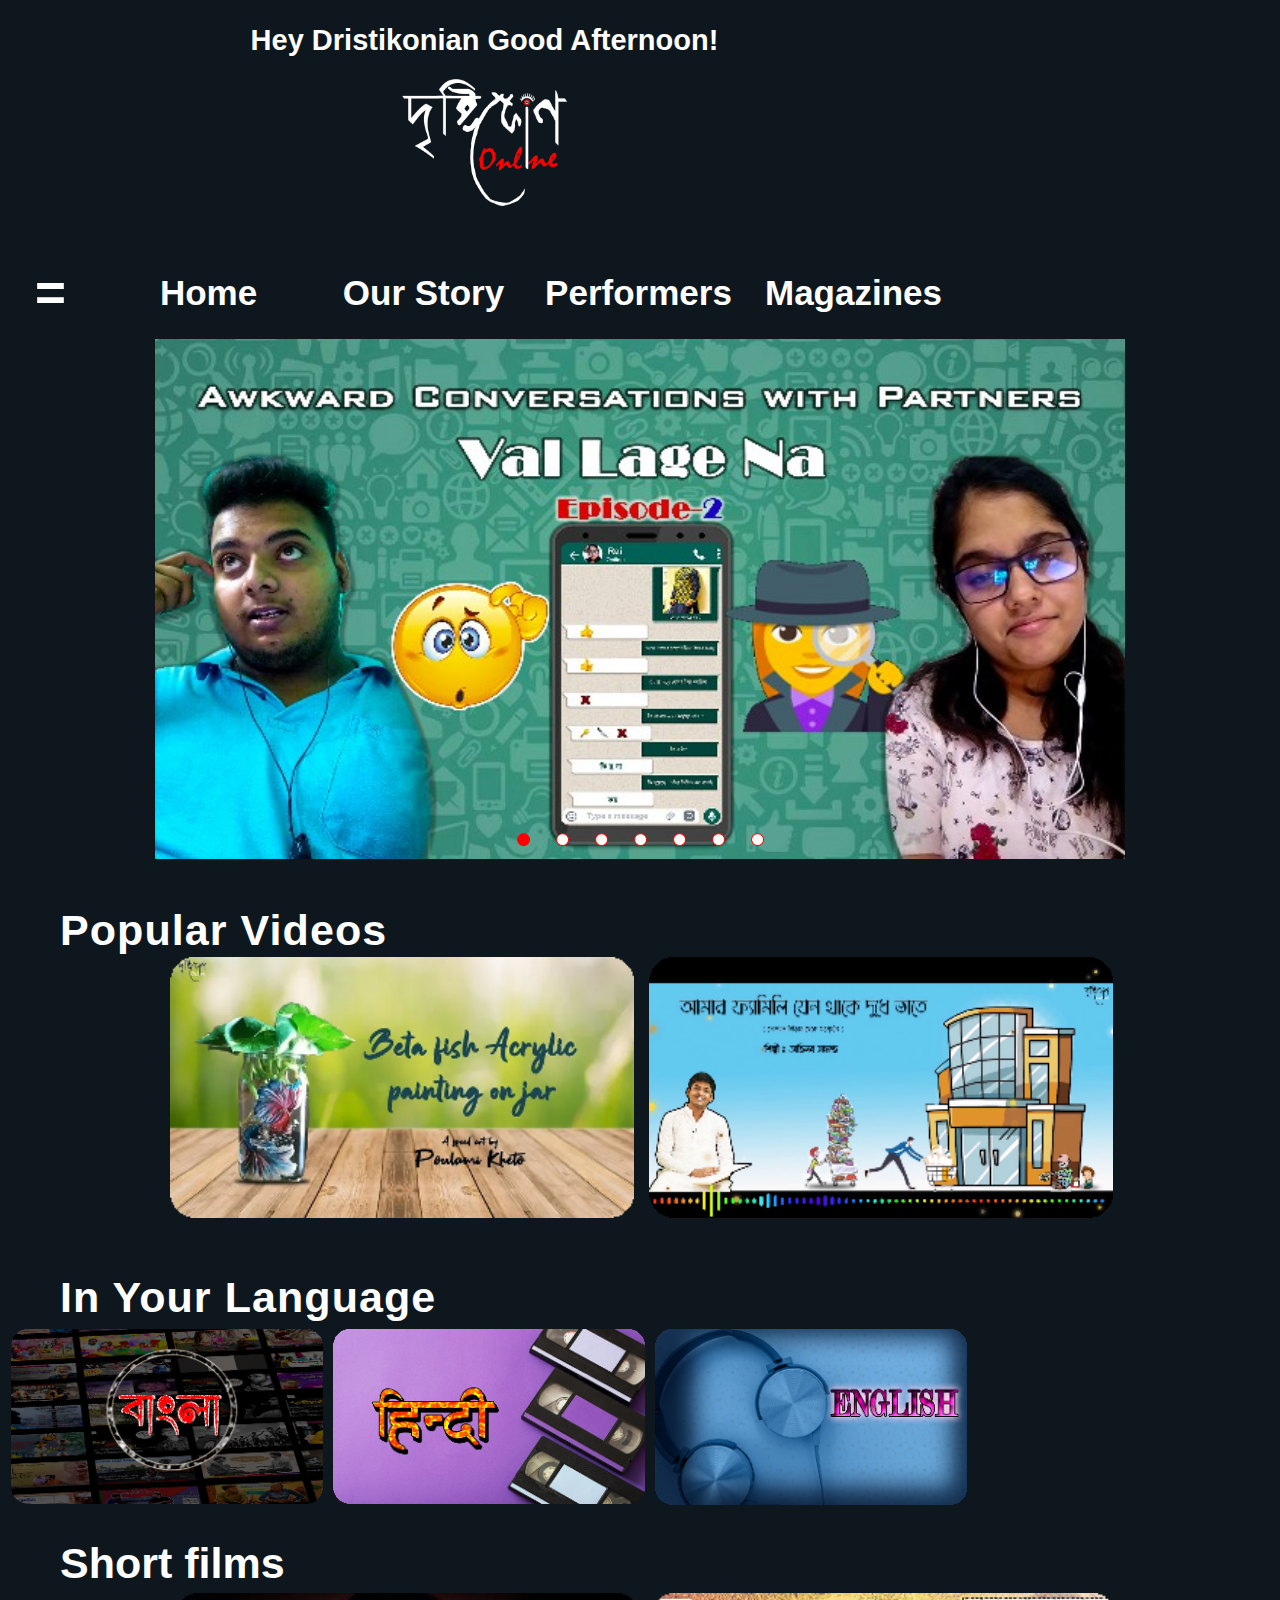
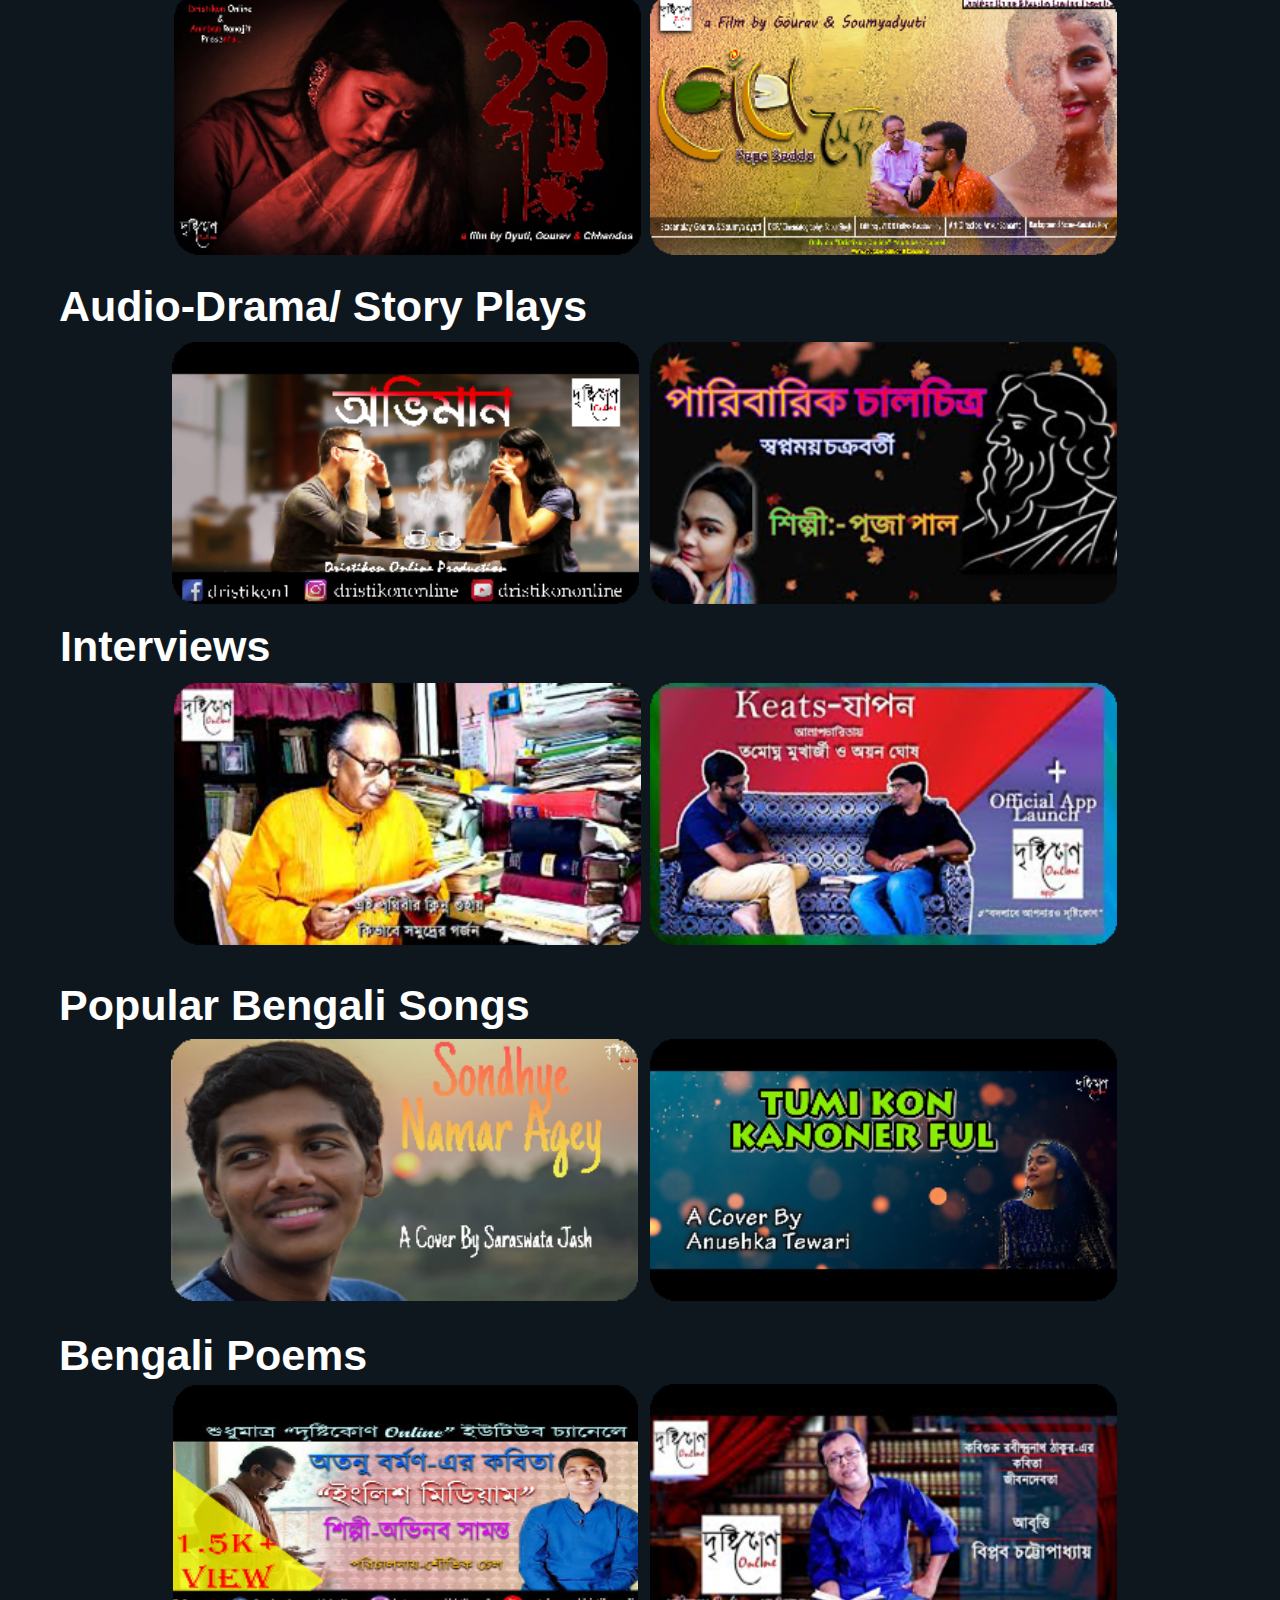
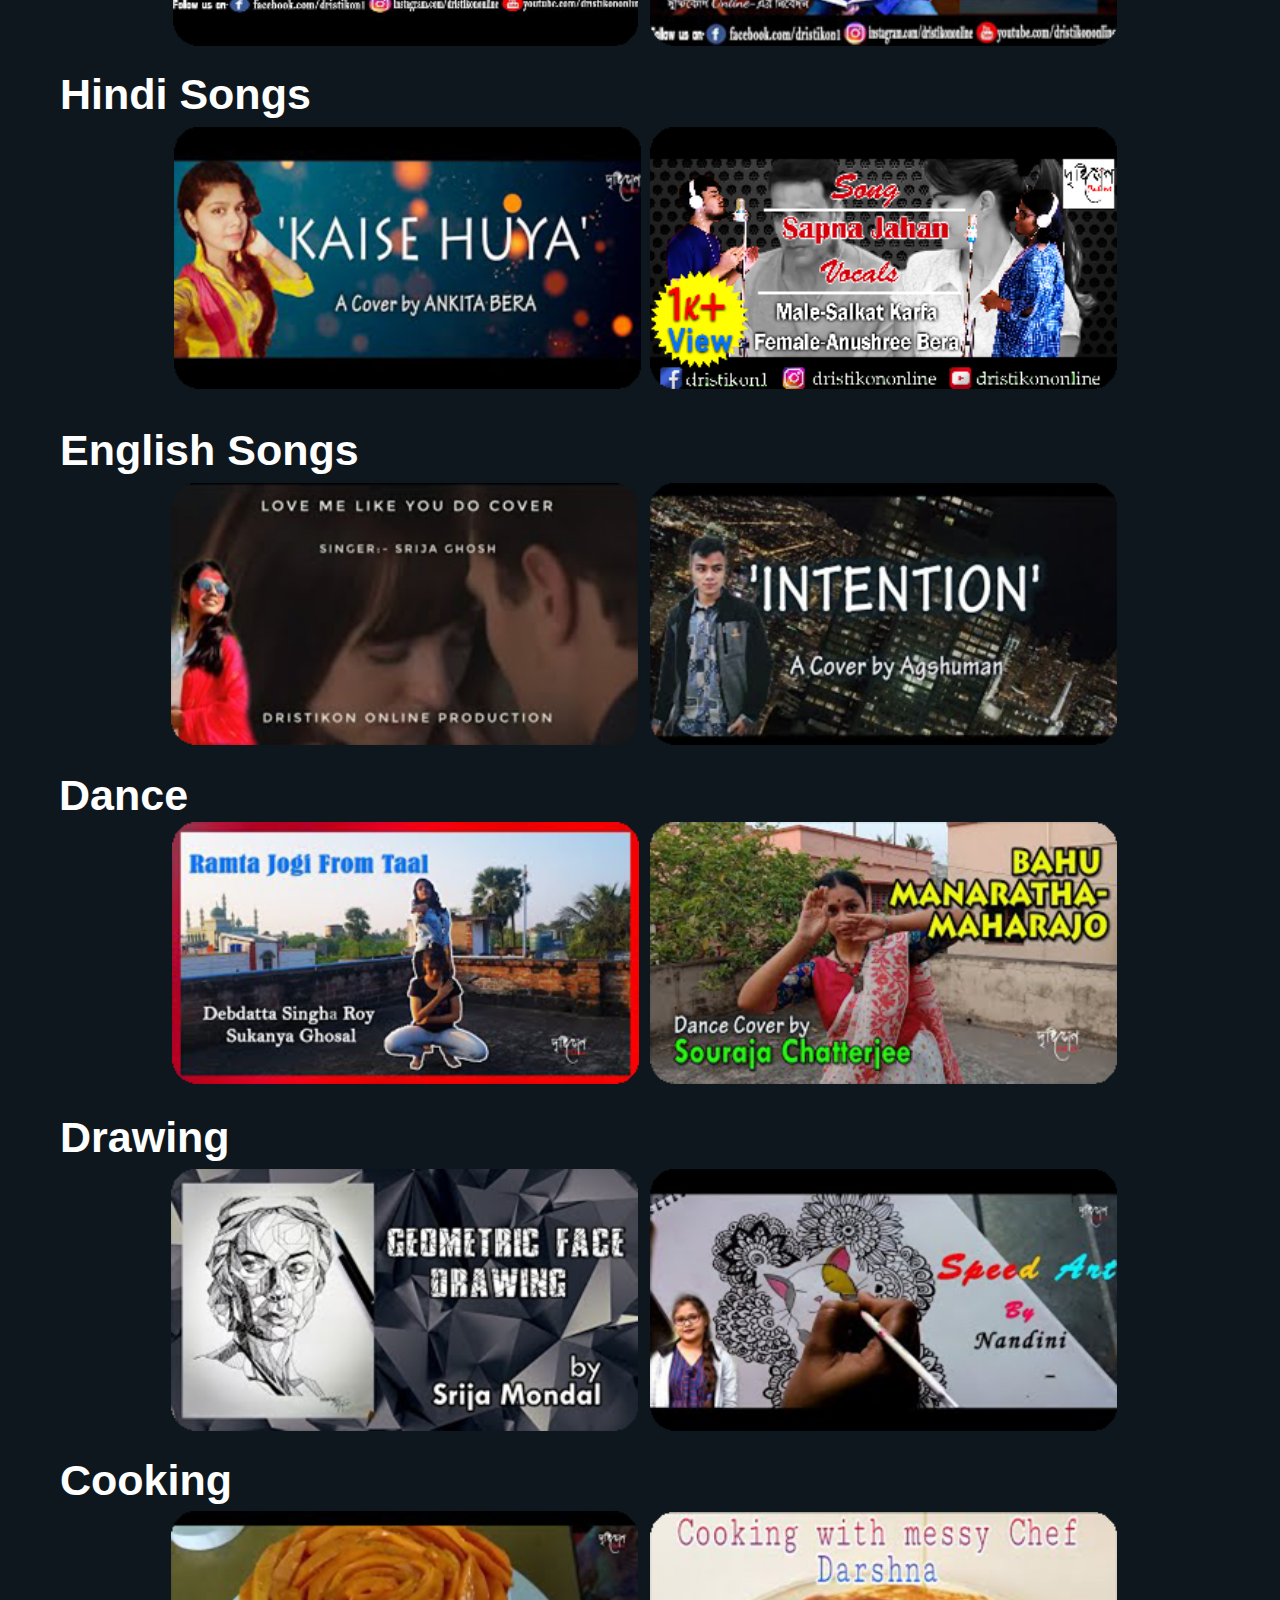
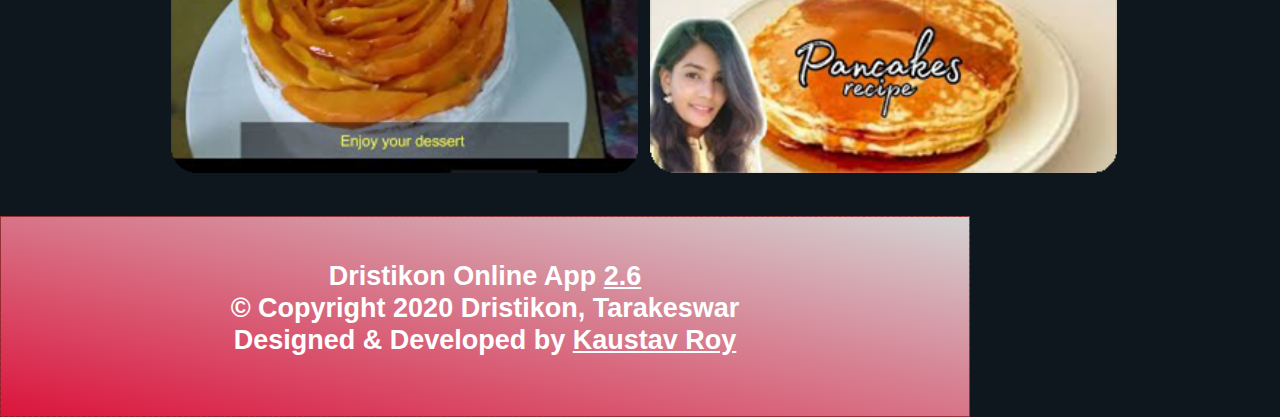
==== index.html @ 7e275836 "Update index.html" ====
<!doctype html>
<html lang="en-us">
<head>
<meta charset="utf-8">
<title>Dristikon Online App 2.5</title>
<meta name="author" content="Dristikon Online & Kaustav Roy">
<meta name="robots" content="noindex, nofollow">
<link href="logo dristikon app circle.ico" rel="shortcut icon" type="image/x-icon">
<link href="logo app.png" rel="apple-touch-icon" sizes="512x512">
<link href="font-awesome.min.css" rel="stylesheet">
<link href="dristikon_online_app.css" rel="stylesheet">
<link href="index.css" rel="stylesheet">
<script src="jquery-2.2.4.min.js"></script>
<script src="wb.carousel.min.js"></script>
<script src="wb.panel.min.js"></script>
<script src="util.min.js"></script>
<script src="scrollspy.min.js"></script>
<script src="affix.min.js"></script>
<script src="skrollr.min.js"></script>
<script src="jquery-ui.min.js"></script>
<script src="wwb16.min.js"></script>
<script>
$(document).ready(function()
{
   var Carousel9Opts =
   {
      delay: 27000,
      duration: 400,
      easing: 'linear',
      mode: 'forward-circular',
      direction: '',
      scalemode: 3,
      pagination: false,
      pause: null,
      start: 0
   };
   $("#Carousel9").carousel(Carousel9Opts);
   var Carousel8Opts =
   {
      delay: 20000,
      duration: 400,
      easing: 'linear',
      mode: 'forward-circular',
      direction: '',
      scalemode: 3,
      pagination: false,
      pause: null,
      start: 0
   };
   $("#Carousel8").carousel(Carousel8Opts);
   var Carousel11Opts =
   {
      delay: 20000,
      duration: 400,
      easing: 'linear',
      mode: 'forward-circular',
      direction: '',
      scalemode: 3,
      pagination: false,
      pause: null,
      start: 0
   };
   $("#Carousel11").carousel(Carousel11Opts);
   var Carousel10Opts =
   {
      delay: 20000,
      duration: 400,
      easing: 'linear',
      mode: 'forward-circular',
      direction: '',
      scalemode: 3,
      pagination: false,
      pause: null,
      start: 0
   };
   $("#Carousel10").carousel(Carousel10Opts);
   var Carousel7Opts =
   {
      delay: 26000,
      duration: 400,
      easing: 'linear',
      mode: 'forward-circular',
      direction: '',
      scalemode: 3,
      pagination: false,
      pause: null,
      start: 0
   };
   $("#Carousel7").carousel(Carousel7Opts);
   var Carousel5Opts =
   {
      delay: 19000,
      duration: 400,
      easing: 'linear',
      mode: 'forward-circular',
      direction: '',
      scalemode: 3,
      pagination: false,
      pause: null,
      start: 0
   };
   $("#Carousel5").carousel(Carousel5Opts);
   var Carousel6Opts =
   {
      delay: 27000,
      duration: 400,
      easing: 'linear',
      mode: 'forward-circular',
      direction: '',
      scalemode: 3,
      pagination: false,
      pause: null,
      start: 0
   };
   $("#Carousel6").carousel(Carousel6Opts);
   var Carousel4Opts =
   {
      delay: 30000,
      duration: 400,
      easing: 'linear',
      mode: 'forward-circular',
      direction: '',
      scalemode: 3,
      pagination: false,
      pause: null,
      start: 0
   };
   $("#Carousel4").carousel(Carousel4Opts);
   var Carousel2Opts =
   {
      delay: 22000,
      duration: 400,
      easing: 'linear',
      mode: 'forward-circular',
      direction: '',
      scalemode: 3,
      pagination: false,
      pause: null,
      start: 0
   };
   $("#Carousel2").carousel(Carousel2Opts);
   var Carousel13Opts =
   {
      delay: 20000,
      duration: 400,
      easing: 'linear',
      mode: 'forward-circular',
      direction: '',
      scalemode: 3,
      pagination: false,
      pause: null,
      start: 0
   };
   $("#Carousel13").carousel(Carousel13Opts);
   var Carousel3Opts =
   {
      delay: 30000,
      duration: 400,
      easing: 'linear',
      mode: 'forward-circular',
      direction: '',
      scalemode: 3,
      pagination: false,
      pause: null,
      start: 0
   };
   $("#Carousel3").carousel(Carousel3Opts);
   var Carousel1Opts =
   {
      delay: 6000,
      duration: 500,
      easing: 'linear',
      mode: 'forward-circular',
      direction: '',
      scalemode: 3,
      pagination: true,
      pagination_img_default: 'images/Carousel1-default.png',
      pagination_img_active: 'images/Carousel1-active.png',
      pause: null,
      start: 0
   };
   $("#Carousel1").carousel(Carousel1Opts);
   $("#PanelMenu1").panel({animate: true, animationDuration: 150, animationEasing: 'linear', dismissible: true, display: 'push', position: 'top', toggle: true});
   $("#PanelMenu1_markup ul li a").click(function(event)
   {
       $.panel.hide($("#PanelMenu1_panel"));
   });
   $("#wb_CssMenu2").affix({offset:{top: $("#wb_CssMenu2").offset().top}});
   $("#wb_CssMenu1").affix({offset:{top: $("#wb_CssMenu1").offset().top}});
   function skrollrInit()
   {
      skrollr.init({forceHeight: false, mobileCheck: function() { return false; }, smoothScrolling: false});
   }
   skrollrInit();
});
</script>
<!-- Insert Go<!-- Global site tag (gtag.js) - Google Analytics -->
<script async src="https://www.googletagmanager.com/gtag/js?id=UA-153608767-1"></script>
<script>
  window.dataLayer = window.dataLayer || [];
  function gtag(){dataLayer.push(arguments);}
  gtag('js', new Date());

  gtag('config', 'UA-153608767-1');
</script>
</head>
<body data-spy="scroll">
<div id="wb_Carousel9" style="position:absolute;left:0px;top:4022px;width:969px;height:262px;z-index:73;overflow:hidden;">
<div id="Carousel9" style="position:absolute;">
<div class="frame">
<div class="carousel-innerframe">
<div id="wb_Image53" style="position:absolute;left:494px;top:0px;width:467px;height:262px;z-index:0;">
<a href="https://www.youtube.com/watch?v=qCu8LDNH8rI&feature=youtu.be"><img src="images/Bahu~1.png" id="Image53" alt=""></a></div>
<div id="wb_Image60" style="position:absolute;left:16px;top:0px;width:467px;height:262px;z-index:1;">
<a href="https://www.youtube.com/watch?v=CoF4dgV9nZI&feature=youtu.be"><img src="images/Ramtaa Jogi~1.png" id="Image60" alt=""></a></div>
</div>
</div>
<div class="frame">
<div class="carousel-innerframe">
<div id="wb_Image55" style="position:absolute;left:984px;top:0px;width:467px;height:262px;z-index:2;">
<a href="https://www.youtube.com/watch?v=GquGAtDGU4E&feature=youtu.be"><img src="images/Shape of you~1.png" id="Image55" alt=""></a></div>
<div id="wb_Image56" style="position:absolute;left:1463px;top:0px;width:467px;height:262px;z-index:3;">
<a href="https://www.youtube.com/watch?v=U6r0JIdCjkY&feature=youtu.be"><img src="images/tabha ho gaye~1.png" id="Image56" alt=""></a></div>
</div>
</div>
</div>
</div>
<div id="wb_Carousel8" style="position:absolute;left:0px;top:3683px;width:969px;height:262px;z-index:74;overflow:hidden;">
<div id="Carousel8" style="position:absolute;">
<div class="frame">
<div class="carousel-innerframe">
<div id="wb_Image54" style="position:absolute;left:15px;top:0px;width:467px;height:262px;z-index:4;">
<a href="https://www.youtube.com/watch?v=nlu_zbVIgJU&feature=youtu.be"><img src="images/Love me like i do~1.png" id="Image54" alt=""></a></div>
<div id="wb_Image50" style="position:absolute;left:494px;top:0px;width:467px;height:262px;z-index:5;">
<a href="https://www.youtube.com/watch?v=p3-TL0Jas4U&feature=youtu.be"><img src="images/ansu.png" id="Image50" alt=""></a></div>
</div>
</div>
<div class="frame">
<div class="carousel-innerframe">
<div id="wb_Image52" style="position:absolute;left:984px;top:0px;width:467px;height:262px;z-index:6;">
<a href="https://www.youtube.com/watch?v=Xy3wLgNDxXU&feature=youtu.be"><img src="images/leave~1.png" id="Image52" alt=""></a></div>
</div>
</div>
</div>
</div>
<div id="wb_Carousel11" style="position:absolute;left:0px;top:4711px;width:969px;height:262px;z-index:75;overflow:hidden;">
<div id="Carousel11" style="position:absolute;">
<div class="frame">
<div class="carousel-innerframe">
<div id="wb_Image64" style="position:absolute;left:15px;top:0px;width:467px;height:262px;z-index:7;">
<a href="https://www.youtube.com/watch?v=xlc0YIGqV-Q&feature=youtu.be"><img src="images/Mango Cake~1.png" id="Image64" alt=""></a></div>
<div id="wb_Image59" style="position:absolute;left:494px;top:1px;width:467px;height:261px;z-index:8;">
<a href="https://www.youtube.com/watch?v=mNuLsIENYYI&feature=youtu.be"><img src="images/pancake~1.png" id="Image59" alt=""></a></div>
</div>
</div>
</div>
</div>
<div id="wb_Text13" style="position:absolute;left:60px;top:4655px;width:639px;height:51px;z-index:76;">
<span style="color:#FFFFFF;font-family:Arial;font-size:43px;"><strong>Cooking</strong></span></div>
<div id="wb_Carousel10" style="position:absolute;left:0px;top:4369px;width:969px;height:262px;z-index:77;overflow:hidden;">
<div id="Carousel10" style="position:absolute;">
<div class="frame">
<div class="carousel-innerframe">
<div id="wb_Image61" style="position:absolute;left:15px;top:0px;width:467px;height:262px;z-index:9;">
<a href="https://www.youtube.com/watch?v=qkCL1LJHgrI&feature=youtu.be"><img src="images/Drawing 1~1.png" id="Image61" alt=""></a></div>
<div id="wb_Image58" style="position:absolute;left:494px;top:0px;width:467px;height:262px;z-index:10;">
<a href="https://www.youtube.com/watch?v=JCUzxK48OKU&feature=youtu.be"><img src="images/drawing 3~1.png" id="Image58" alt=""></a></div>
</div>
</div>
<div class="frame">
<div class="carousel-innerframe">
<div id="wb_Image57" style="position:absolute;left:984px;top:0px;width:467px;height:262px;z-index:11;">
<a href="https://www.youtube.com/watch?v=iQP79i1ehwg&feature=youtu.be"><img src="images/Drawing 2~1.png" id="Image57" alt=""></a></div>
<div id="wb_Image66" style="position:absolute;left:1463px;top:0px;width:464px;height:261px;z-index:12;">
<a href="https://www.youtube.com/watch?v=HkkQksbh5mw&feature=youtu.be"><img src="images/poulami khetu]~1.png" id="Image66" alt=""></a></div>
</div>
</div>
</div>
</div>
<div id="wb_Text12" style="position:absolute;left:60px;top:4313px;width:639px;height:64px;z-index:78;">
<span style="color:#FFFFFF;font-family:Arial;font-size:43px;line-height:49px;"><strong>Drawing</strong></span></div>
<div id="wb_Text11" style="position:absolute;left:59px;top:3971px;width:639px;height:64px;z-index:79;">
<span style="color:#FFFFFF;font-family:Arial;font-size:43px;line-height:49px;"><strong>Dance</strong></span></div>
<div id="wb_Text10" style="position:absolute;left:60px;top:3626px;width:639px;height:64px;z-index:80;">
<span style="color:#FFFFFF;font-family:Arial;font-size:43px;line-height:49px;"><strong>English Songs</strong></span></div>
<div id="wb_Text9" style="position:absolute;left:60px;top:3270px;width:639px;height:64px;z-index:81;">
<span style="color:#FFFFFF;font-family:Arial;font-size:43px;line-height:49px;"><strong>Hindi Songs</strong></span></div>
<div id="wb_Carousel7" style="position:absolute;left:0px;top:3327px;width:969px;height:262px;z-index:82;overflow:hidden;">
<div id="Carousel7" style="position:absolute;">
<div class="frame">
<div class="carousel-innerframe">
<div id="wb_Image38" style="position:absolute;left:18px;top:0px;width:467px;height:262px;z-index:13;">
<a href="https://www.youtube.com/watch?v=rSyySA_v3Do&feature=youtu.be"><img src="images/kaisa huya~1.png" id="Image38" alt=""></a></div>
<div id="wb_Image79" style="position:absolute;left:494px;top:0px;width:467px;height:262px;z-index:14;">
<a href="https://www.youtube.com/watch?v=-Hs3BT_AAMk&feature=youtu.be"><img src="images/Sapna Jahan~1.png" id="Image79" alt=""></a></div>
</div>
</div>
<div class="frame">
<div class="carousel-innerframe">
<div id="wb_Image46" style="position:absolute;left:984px;top:0px;width:467px;height:262px;z-index:15;">
<a href="https://www.youtube.com/watch?v=PttEm0SLpqs&feature=youtu.be"><img src="images/agar tum sath ho~1.png" id="Image46" alt=""></a></div>
<div id="wb_Image47" style="position:absolute;left:1463px;top:0px;width:467px;height:262px;z-index:16;">
<a href="https://www.youtube.com/watch?v=xGyuaP2sq2g&feature=youtu.be"><img src="images/Naina~1.png" id="Image47" alt=""></a></div>
</div>
</div>
<div class="frame">
<div class="carousel-innerframe">
<div id="wb_Image48" style="position:absolute;left:1953px;top:0px;width:467px;height:262px;z-index:17;">
<a href="https://www.youtube.com/watch?v=T8grrMa3zo0&feature=youtu.be"><img src="images/Abhi mujh me~1.png" id="Image48" alt=""></a></div>
<div id="wb_Image49" style="position:absolute;left:2432px;top:0px;width:467px;height:262px;z-index:18;">
<a href="https://www.youtube.com/watch?v=KOb20MElvWI&feature=youtu.be"><img src="images/Zindegi~1.png" id="Image49" alt=""></a></div>
</div>
</div>
<div class="frame">
<div class="carousel-innerframe">
<div id="wb_Image51" style="position:absolute;left:2926px;top:1px;width:464px;height:261px;z-index:19;">
<a href="https://www.youtube.com/watch?v=4UAyFv-aY1g&feature=youtu.be"><img src="images/tujhe kaise~1.png" id="Image51" alt=""></a></div>
</div>
</div>
</div>
</div>
<div id="wb_Carousel5" style="position:absolute;left:0px;top:2984px;width:969px;height:262px;z-index:83;overflow:hidden;">
<div id="Carousel5" style="position:absolute;">
<div class="frame">
<div class="carousel-innerframe">
<div id="wb_Image5" style="position:absolute;left:17px;top:1px;width:465px;height:261px;z-index:20;">
<a href="https://www.youtube.com/watch?v=F88Wsz7UvIY&feature=youtu.be"><img src="images/english medium~1.png" id="Image5" alt=""></a></div>
<div id="wb_Image45" style="position:absolute;left:494px;top:0px;width:467px;height:262px;z-index:21;">
<a href="https://www.youtube.com/watch?v=3MdgoN9jBAM&feature=youtu.be"><img src="images/jibon debota~1.png" id="Image45" alt=""></a></div>
</div>
</div>
<div class="frame">
<div class="carousel-innerframe">
<div id="wb_Image44" style="position:absolute;left:987px;top:0px;width:467px;height:262px;z-index:22;">
<a href="https://www.youtube.com/watch?v=zY32OxnOeu0&feature=youtu.be"><img src="images/prakton~1.png" id="Image44" alt=""></a></div>
<div id="wb_Image42" style="position:absolute;left:1463px;top:0px;width:467px;height:262px;z-index:23;">
<a href="https://www.youtube.com/watch?v=rMhW5Su1zc8&feature=youtu.be"><img src="images/mohisasur morena~1.png" id="Image42" alt=""></a></div>
</div>
</div>
<div class="frame">
<div class="carousel-innerframe">
<div id="wb_Image39" style="position:absolute;left:1954px;top:0px;width:467px;height:262px;z-index:24;">
<a href="https://www.youtube.com/watch?v=zVZvPBIN3ng&feature=youtu.be"><img src="images/paribarik~1.png" id="Image39" alt=""></a></div>
<div id="wb_Image40" style="position:absolute;left:2432px;top:0px;width:467px;height:262px;z-index:25;">
<a href="https://www.youtube.com/watch?v=k2EAGDZesTE&feature=youtu.be"><img src="images/Rojonigandha Coffin~1.png" id="Image40" alt=""></a></div>
</div>
</div>
<div class="frame">
<div class="carousel-innerframe">
<div id="wb_Image41" style="position:absolute;left:2923px;top:0px;width:467px;height:262px;z-index:26;">
<a href="https://www.youtube.com/watch?v=U0nqceA8C_M&feature=youtu.be"><img src="images/ghore thak~1.png" id="Image41" alt=""></a></div>
<div id="wb_Image36" style="position:absolute;left:3401px;top:0px;width:467px;height:262px;z-index:27;">
<a href="https://www.youtube.com/watch?v=xvVvqXZLn68&feature=youtu.be"><img src="images/Joggotomer Joy~1.png" id="Image36" alt=""></a></div>
</div>
</div>
<div class="frame">
<div class="carousel-innerframe">
<div id="wb_Image37" style="position:absolute;left:3894px;top:0px;width:467px;height:262px;z-index:28;">
<a href="https://www.youtube.com/watch?v=VKVObiZmBik&feature=youtu.be"><img src="images/kobita prosob~1.png" id="Image37" alt=""></a></div>
<div id="wb_Image10" style="position:absolute;left:4370px;top:1px;width:464px;height:261px;z-index:29;">
<a href="https://www.youtube.com/watch?v=T-M_6FoDyuM&feature=youtu.be"><img src="images/amar family~1.png" id="Image10" alt=""></a></div>
</div>
</div>
</div>
</div>
<div id="wb_Text8" style="position:absolute;left:59px;top:2930px;width:639px;height:51px;z-index:84;">
<span style="color:#FFFFFF;font-family:Arial;font-size:43px;"><strong>Bengali Poems</strong></span></div>
<div id="wb_Carousel6" style="position:absolute;left:0px;top:2639px;width:969px;height:262px;z-index:85;overflow:hidden;">
<div id="Carousel6" style="position:absolute;">
<div class="frame">
<div class="carousel-innerframe">
<div id="wb_Image30" style="position:absolute;left:15px;top:0px;width:467px;height:262px;z-index:30;">
<a href="https://www.youtube.com/watch?v=5ZpMhcx4Bwc&feature=youtu.be"><img src="images/sondhe nabar age~1.png" id="Image30" alt="" title="new"></a></div>
<div id="wb_Image34" style="position:absolute;left:494px;top:0px;width:467px;height:262px;z-index:31;">
<a href="https://www.youtube.com/watch?v=7XX9n_XMEIc&feature=youtu.be"><img src="images/tumi kon kanoner ful~1.png" id="Image34" alt=""></a></div>
</div>
</div>
<div class="frame">
<div class="carousel-innerframe">
<div id="wb_Image35" style="position:absolute;left:987px;top:0px;width:467px;height:262px;z-index:32;">
<a href="https://www.youtube.com/watch?v=wn-LXaPvZEY&feature=youtu.be"><img src="images/vindeshi tarA~1.png" id="Image35" alt=""></a></div>
<div id="wb_Image32" style="position:absolute;left:1463px;top:0px;width:467px;height:262px;z-index:33;">
<a href="https://www.youtube.com/watch?v=1_o72XW87pA&feature=youtu.be"><img src="images/jokhon porbe na mor~1.png" id="Image32" alt=""></a></div>
</div>
</div>
<div class="frame">
<div class="carousel-innerframe">
<div id="wb_Image31" style="position:absolute;left:1954px;top:0px;width:467px;height:262px;z-index:34;">
<a href="https://www.youtube.com/watch?v=fPQXUJyGXiQ&feature=youtu.be"><img src="images/karone okarone~1.png" id="Image31" alt=""></a></div>
<div id="wb_Image33" style="position:absolute;left:2432px;top:0px;width:467px;height:262px;z-index:35;">
<a href="https://www.youtube.com/watch?v=ri1u0Enx0hs&feature=youtu.be"><img src="images/ki deebo~1.png" id="Image33" alt=""></a></div>
</div>
</div>
<div class="frame">
<div class="carousel-innerframe">
<div id="wb_Image65" style="position:absolute;left:2924px;top:0px;width:465px;height:262px;z-index:36;">
<a href="https://www.youtube.com/watch?v=YTfKI3NiAus&feature=youtu.be"><img src="images/ami cheye cheye~1.png" id="Image65" alt=""></a></div>
</div>
</div>
</div>
</div>
<div id="wb_Text3" style="position:absolute;left:59px;top:2581px;width:639px;height:64px;z-index:86;">
<span style="color:#FFFFFF;font-family:Arial;font-size:43px;line-height:49px;"><strong>Popular Bengali Songs</strong></span></div>
<div id="wb_Carousel4" style="position:absolute;left:0px;top:2283px;width:969px;height:262px;z-index:87;overflow:hidden;">
<div id="Carousel4" style="position:absolute;">
<div class="frame">
<div class="carousel-innerframe">
<div id="wb_Image28" style="position:absolute;left:18px;top:0px;width:467px;height:262px;z-index:37;">
<a href="https://www.youtube.com/watch?v=3GPcVVpxAjo&feature=youtu.be"><img src="images/hriday~1.png" id="Image28" alt=""></a></div>
<div id="wb_Image16" style="position:absolute;left:494px;top:0px;width:467px;height:262px;z-index:38;">
<a href="https://www.youtube.com/watch?v=cFbpNN59BEg&feature=youtu.be"><img src="images/keats japon~1.png" id="Image16" alt=""></a></div>
</div>
</div>
<div class="frame">
<div class="carousel-innerframe">
<div id="wb_Image23" style="position:absolute;left:985px;top:0px;width:467px;height:262px;z-index:39;">
<a href="https://www.youtube.com/watch?v=ETz5TNaeS78&feature=youtu.be"><img src="images/sudhir gautam~1.png" id="Image23" alt=""></a></div>
</div>
</div>
</div>
</div>
<div id="wb_Text5" style="position:absolute;left:60px;top:2222px;width:566px;height:64px;z-index:88;">
<span style="color:#FFFFFF;font-family:Arial;font-size:43px;line-height:49px;"><strong>Interviews</strong></span></div>
<div id="wb_Carousel2" style="position:absolute;left:0px;top:1942px;width:969px;height:262px;z-index:89;overflow:hidden;">
<div id="Carousel2" style="position:absolute;">
<div class="frame">
<div class="carousel-innerframe">
<div id="wb_Image18" style="position:absolute;left:16px;top:0px;width:467px;height:262px;z-index:40;">
<a href="https://www.youtube.com/watch?v=CXb1d3kTdhA&feature=youtu.be"><img src="images/Aviman~1.png" id="Image18" alt=""></a></div>
<div id="wb_Image9" style="position:absolute;left:494px;top:0px;width:467px;height:262px;z-index:41;">
<a href="https://www.youtube.com/watch?v=zVZvPBIN3ng&feature=youtu.be"><img src="images/paribarik~1.png" id="Image9" alt=""></a></div>
</div>
</div>
<div class="frame">
<div class="carousel-innerframe">
<div id="wb_Image17" style="position:absolute;left:987px;top:0px;width:467px;height:262px;z-index:42;">
<a href="https://www.youtube.com/watch?v=rX2lkMBYO0k&feature=youtu.be"><img src="images/suvomita~1.png" id="Image17" alt=""></a></div>
</div>
</div>
</div>
</div>
<div id="wb_Text4" style="position:absolute;left:59px;top:1881px;width:597px;height:51px;z-index:90;">
<span style="color:#FFFFFF;font-family:Arial;font-size:43px;"><strong>Audio-Drama/ Story Plays</strong></span></div>
<div id="wb_Carousel13" style="position:absolute;left:0px;top:1593px;width:969px;height:262px;z-index:91;overflow:hidden;">
<div id="Carousel13" style="position:absolute;">
<div class="frame">
<div class="carousel-innerframe">
<div id="wb_Image78" style="position:absolute;left:18px;top:0px;width:467px;height:262px;z-index:43;">
<a href="https://www.youtube.com/watch?v=Txbc9vXXqqE&feature=youtu.be"><img src="images/29  img~1.png" id="Image78" alt=""></a></div>
<div id="wb_Image74" style="position:absolute;left:494px;top:0px;width:467px;height:262px;z-index:44;">
<a href="https://www.youtube.com/watch?v=_KHWWImVc6U&feature=youtu.be"><img src="images/pepe seddo~1.png" id="Image74" alt=""></a></div>
</div>
</div>
<div class="frame">
<div class="carousel-innerframe">
<div id="wb_Image77" style="position:absolute;left:987px;top:0px;width:467px;height:262px;z-index:45;">
<a href="https://www.youtube.com/watch?v=_Jp96VRx9V0&feature=youtu.be"><img src="images/Somoy~1.png" id="Image77" alt=""></a></div>
<div id="wb_Image26" style="position:absolute;left:1463px;top:0px;width:467px;height:262px;z-index:46;">
<a href="https://www.youtube.com/watch?v=X7vjmAWi55s&feature=youtu.be"><img src="images/dream~1.png" id="Image26" alt=""></a></div>
</div>
</div>
<div class="frame">
<div class="carousel-innerframe">
<div id="wb_Image22" style="position:absolute;left:1954px;top:0px;width:467px;height:262px;z-index:47;">
<a href="https://www.youtube.com/watch?v=zuYg8pMVigQ&feature=youtu.be"><img src="images/mirror~1.png" id="Image22" alt=""></a></div>
</div>
</div>
</div>
</div>
<div id="wb_Text2" style="position:absolute;left:60px;top:1538px;width:468px;height:51px;z-index:92;">
<span style="color:#FFFFFF;font-family:Arial;font-size:43px;"><strong>Short films</strong></span></div>
<div id="wb_Image27" style="position:absolute;left:655px;top:1329px;width:312px;height:176px;z-index:93;">
<a href="https://www.youtube.com/playlist?list=PLbrjRQAzpHJB7dYUg0RDAMsXQWL77nKwR"><img src="images/english~1.png" id="Image27" alt=""></a></div>
<div id="wb_Image29" style="position:absolute;left:333px;top:1329px;width:312px;height:175px;z-index:94;">
<a href="https://www.youtube.com/playlist?list=PLbrjRQAzpHJAFSyzIfjOtbPS1L3pXGXCV"><img src="images/hindi.png" id="Image29" alt=""></a></div>
<div id="wb_Image1" style="position:absolute;left:11px;top:1329px;width:312px;height:175px;z-index:95;">
<a href="https://www.youtube.com/playlist?list=PLbrjRQAzpHJCKBgMhOlZDSBg1x1OqwMOe"><img src="images/bangla~1.png" id="Image1" alt=""></a></div>
<div id="wb_Text6" style="position:absolute;left:60px;top:1272px;width:468px;height:48px;z-index:96;">
<span style="color:#FFFFFF;font-family:Arial;font-size:43px;letter-spacing:1.07px;"><strong>In Your Language</strong></span></div>
<div id="wb_Carousel3" style="position:absolute;left:1px;top:956px;width:969px;height:262px;z-index:97;overflow:hidden;">
<div id="Carousel3" style="position:absolute;">
<div class="frame">
<div class="carousel-innerframe">
<div id="wb_Image24" style="position:absolute;left:493px;top:1px;width:464px;height:261px;z-index:48;">
<a href="https://www.youtube.com/watch?v=T-M_6FoDyuM&feature=youtu.be"><img src="images/amar family~1.png" id="Image24" alt=""></a></div>
<div id="wb_Image25" style="position:absolute;left:14px;top:1px;width:464px;height:261px;z-index:49;">
<a href="https://www.youtube.com/watch?v=HkkQksbh5mw&feature=youtu.be"><img src="images/poulami khetu]~1.png" id="Image25" alt=""></a></div>
</div>
</div>
<div class="frame">
<div class="carousel-innerframe">
<div id="wb_Image11" style="position:absolute;left:1463px;top:1px;width:464px;height:261px;z-index:50;">
<a href="https://www.youtube.com/watch?v=gyFcu-6V-vk&feature=youtu.be"><img src="images/dev tv~1.png" id="Image11" alt=""></a></div>
<div id="wb_Image43" style="position:absolute;left:987px;top:1px;width:464px;height:261px;z-index:51;">
<a href="https://www.youtube.com/watch?v=Pj1Od64z_H4&feature=youtu.be"><img src="images/rabindranath~1.png" id="Image43" alt=""></a></div>
</div>
</div>
<div class="frame">
<div class="carousel-innerframe">
<div id="wb_Image12" style="position:absolute;left:1955px;top:0px;width:465px;height:261px;z-index:52;">
<a href="https://www.youtube.com/watch?v=F88Wsz7UvIY&feature=youtu.be"><img src="images/english medium~1.png" id="Image12" alt=""></a></div>
<div id="wb_Image73" style="position:absolute;left:2432px;top:0px;width:467px;height:262px;z-index:53;">
<a href="https://www.youtube.com/watch?v=_KHWWImVc6U&feature=youtu.be"><img src="images/pepe seddo~1.png" id="Image73" alt=""></a></div>
</div>
</div>
<div class="frame">
<div class="carousel-innerframe">
<div id="wb_Image14" style="position:absolute;left:2924px;top:0px;width:467px;height:262px;z-index:54;">
<a href="https://www.youtube.com/watch?v=-Hs3BT_AAMk&feature=youtu.be"><img src="images/Sapna Jahan~1.png" id="Image14" alt=""></a></div>
<div id="wb_Image13" style="position:absolute;left:3401px;top:0px;width:467px;height:262px;z-index:55;">
<a href="https://www.youtube.com/watch?v=dDxNXsE2lds&feature=youtu.be"><img src="images/confusing chat~1.png" id="Image13" alt=""></a></div>
</div>
</div>
<div class="frame">
<div class="carousel-innerframe">
<div id="wb_Image15" style="position:absolute;left:3893px;top:0px;width:467px;height:262px;z-index:56;">
<a href="https://www.youtube.com/watch?v=_Jp96VRx9V0&feature=youtu.be"><img src="images/Somoy~1.png" id="Image15" alt=""></a></div>
<div id="wb_Image19" style="position:absolute;left:4370px;top:0px;width:467px;height:262px;z-index:57;">
<a href="https://www.youtube.com/watch?v=Txbc9vXXqqE&feature=youtu.be"><img src="images/29  img~1.png" id="Image19" alt=""></a></div>
</div>
</div>
<div class="frame">
<div class="carousel-innerframe">
<div id="wb_Image20" style="position:absolute;left:4862px;top:0px;width:467px;height:262px;z-index:58;">
<a href="https://www.youtube.com/watch?v=CXb1d3kTdhA&feature=youtu.be"><img src="images/Aviman~1.png" id="Image20" alt=""></a></div>
<div id="wb_Image21" style="position:absolute;left:5332px;top:0px;width:467px;height:262px;z-index:59;">
<a href="https://www.youtube.com/watch?v=Zb4V9-Z8JJ0&feature=youtu.be"><img src="images/Hume Tumse~1.png" id="Image21" alt=""></a></div>
</div>
</div>
</div>
</div>
<div id="wb_Text1" style="position:absolute;left:60px;top:905px;width:468px;height:51px;z-index:98;">
<span style="color:#FFFFFF;font-family:Arial;font-size:43px;letter-spacing:1.07px;"><strong>Popular Videos </strong></span></div>
<div id="wb_JavaScript2" style="position:absolute;left:170px;top:23px;width:629px;height:36px;z-index:99;">
<div id="greeting" style="font-family:Arial;font-size:29px;color:#FFFFFF;font-weight:bold;font-style:normal;text-align:center;text-decoration:none;"></div> 
<script>
var datenow = new Date(); 
var timenow = datenow.getTime(); 
datenow.setTime(timenow); 
var hournow = datenow.getHours(); 
var greeting = document.getElementById('greeting');
if (hournow >= 18)
{ 
   greeting.innerHTML = "Hey Dristikonian Good Evening!"; 
}
else 
if (hournow >= 12) 
{
   greeting.innerHTML = "Hey Dristikonian Good Afternoon!"; 
}
else 
{
   greeting.innerHTML = "Hey Dristikonian Good Morning!"; 
}
</script></div>
<div id="wb_Carousel1" style="position:absolute;left:0px;top:339px;width:970px;height:520px;z-index:100;overflow:hidden;">
<div id="Carousel1" style="position:absolute;">
<div class="frame">
<div class="carousel-innerframe">
<div id="wb_Image68" style="position:absolute;left:0px;top:0px;width:970px;height:520px;z-index:60;">
<a href="https://www.youtube.com/watch?v=th1N3S8gbLA&feature=youtu.be"><img src="images/thumbnail~1.jpg" id="Image68" alt=""></a></div>
</div>
</div>
<div class="frame">
<div class="carousel-innerframe">
<div id="wb_Image8" style="position:absolute;left:970px;top:0px;width:970px;height:520px;z-index:61;">
<a href="https://www.youtube.com/watch?v=_Jp96VRx9V0&feature=youtu.be"><img src="images/thumb-part-2-1.5k-1920x1080.jpg" id="Image8" alt=""></a></div>
</div>
</div>
<div class="frame">
<div class="carousel-innerframe">
<div id="wb_Image62" style="position:absolute;left:1940px;top:0px;width:970px;height:520px;z-index:62;">
<a href="https://www.youtube.com/watch?v=gyFcu-6V-vk&feature=youtu.be"><img src="images/dev tv~1.jpg" id="Image62" alt=""></a></div>
</div>
</div>
<div class="frame">
<div class="carousel-innerframe">
<div id="wb_Image6" style="position:absolute;left:2910px;top:0px;width:970px;height:520px;z-index:63;">
<a href="https://www.youtube.com/watch?v=dDxNXsE2lds&feature=youtu.be"><img src="images/maxresdefault1-1280x720.jpg" id="Image6" alt=""></a></div>
</div>
</div>
<div class="frame">
<div class="carousel-innerframe">
<div id="wb_Image3" style="position:absolute;left:3880px;top:0px;width:970px;height:520px;z-index:64;">
<a href="https://www.youtube.com/watch?v=Txbc9vXXqqE&feature=youtu.be"><img src="images/updated-thumbnail-1815x1021.jpg" id="Image3" alt=""></a></div>
</div>
</div>
<div class="frame">
<div class="carousel-innerframe">
<div id="wb_Image4" style="position:absolute;left:4850px;top:0px;width:969px;height:520px;z-index:65;">
<a href="https://www.youtube.com/watch?v=X7vjmAWi55s&feature=youtu.be"><img src="images/thumbnail-1920x1080.jpg" id="Image4" alt=""></a></div>
</div>
</div>
<div class="frame">
<div class="carousel-innerframe">
<div id="wb_Image7" style="position:absolute;left:5821px;top:0px;width:968px;height:520px;z-index:66;">
<a href="./page1.html"><img src="images/video-thumbnail-1360x765.jpg" id="Image7" alt=""></a></div>
</div>
</div>
</div>
</div>
<div id="wb_PanelMenu1" style="position:absolute;left:690px;top:181px;width:83px;height:59px;visibility:hidden;text-align:center;z-index:101;">
<a href="#PanelMenu1_markup" id="PanelMenu1">&nbsp;</a>
<div id="PanelMenu1_markup">
<ul role="menu" class="nav">
   <li class="nav-item" role="menuitem"><a href="https://kaustavroy-lab.github.io/healthtipsdkon/" title="Health Tips" class="nav-link"><i class="fa fa-quote-left fa-fw"></i><span>Health Tips</span></a></li>
   <li class="nav-item" role="menuitem"><a href="https://kaustavroy-lab.github.io/developerstudiodkon/" title="Developer Studio" class="nav-link"><i class="fa fa-code fa-fw"></i><span>Developer Studio</span></a></li>
   <li class="nav-item" role="menuitem"><a href="http://www.jobless-engineer.blogspot.com/" title="Jobless Engineer" class="nav-link"><i class="fa fa-id-badge fa-fw"></i><span>Jobless Engineer</span></a></li>
   <li class="nav-item" role="menuitem"><a href="https://kaustavroy-lab.github.io/Promoteyourbussinessdkon/" title="Promote Your Local Business with Dristikon" class="nav-link"><i class="fa fa-angle-double-up fa-fw"></i><span>Promote Your Local Business with Dristikon</span></a></li>
   <li class="nav-item" role="menuitem"><a href="https://www.mygov.in/covid-19/" class="nav-link"><i class="fa fa-info-circle fa-fw"></i><span>COVID-19</span></a></li>
   <li class="nav-item" role="menuitem"><a href="https://www.windy.com/?22.566,88.365,5" class="nav-link"><i class="fa fa-sun-o fa-fw"></i><span>Weather Update</span></a></li>
</ul>
<div id="PanelMenu1-social">
      <a href="facetime:" onclick="HidePanel('PanelMenu1', event);return false;"><i class="fa fa-times social-icon"></i></a>
</div>
</div>
</div>
<div id="wb_Image2" style="position:absolute;left:402px;top:59px;width:167px;height:167px;z-index:102;">
<img src="images/circle dristikon water mark white 1.png" id="Image2" alt=""></div>
<div id="wb_CssMenu2" style="position:absolute;left:0px;top:275px;width:101px;height:36px;z-index:103;">
<ul id="CssMenu2" role="menubar" class="nav">
<li class="nav-item firstmain"><a role="menuitem" class="nav-link" href="javascript:window.location.reload()" target="_self" title="=" onclick="ShowPanel('PanelMenu1', event);return false;">=</a>
</li>
</ul>
</div>
<div id="wb_CssMenu1" style="position:absolute;left:101px;top:275px;width:860px;height:58px;z-index:104;">
<ul id="CssMenu1" role="menubar" class="nav">
<li class="nav-item firstmain"><a role="menuitem" class="nav-link" href="javascript:window.location.reload()" target="_self" title="Home">Home</a>
</li>
<li class="nav-item"><a role="menuitem" class="nav-link" href="https://kaustavroy-lab.github.io/dkonourstory/" target="_self" title="Our Story">Our&nbsp;Story</a>
</li>
<li class="nav-item"><a role="menuitem" class="nav-link" href="https://kaustavroy-lab.github.io/performersdkon/" target="_self" title="Performers">Performers</a>
</li>
<li class="nav-item"><a role="menuitem" class="nav-link" href="https://kaustavroy-lab.github.io/magazinedkon/" target="_self" title="Magazines">Magazines</a>
</li>
</ul>
</div>
<div id="wb_Shape1" style="position:absolute;left:0px;top:5016px;width:970px;height:201px;z-index:105;">
<img src="images/img0001.png" id="Shape1" alt="" style="width:970px;height:201px;"></div>
<div id="wb_Image63" style="position:absolute;left:808px;top:83px;width:118px;height:118px;visibility:hidden;z-index:106;">
<a href="https://kaustavroy-lab.github.io/NotificationDkon/"><img src="images/notification-bell-icon-png-3-transparent.png" id="Image63" alt=""></a></div>
<div id="wb_Text14" style="position:absolute;left:881px;top:108px;width:30px;height:34px;visibility:hidden;z-index:107;">
<span style="color:#FFFFFF;font-family:Arial;font-size:29px;"><strong><a href="https://kaustavroy-lab.github.io/NotificationDkon/">1</a></strong></span></div>
<div id="Layer1" style="position:fixed;text-align:center;visibility:hidden;left:0;top:102px;right:0;width:968px;height:1390px;margin-left:auto;margin-right:auto;z-index:108;" data-bottom="all:#FFFFFF;">
<div id="wb_Text17">
<span style="color:#FFFFFF;font-family:Arial;font-size:48px;">Coming Soon....</span>
</div>
<div id="wb_Text15">
<span style="color:#FFFFFF;font-family:'Nirmala UI';font-size:29px;"><strong>রবীন্দ্র</strong></span><span style="color:#FFFFFF;font-family:'Amar Bangla Normal';font-size:29px;"><strong>(</strong></span><span style="color:#FFFFFF;font-family:'Nirmala UI';font-size:29px;"><strong>অ</strong></span><span style="color:#FFFFFF;font-family:'Amar Bangla Normal';font-size:29px;"><strong>)</strong></span><span style="color:#FFFFFF;font-family:'Nirmala UI';font-size:29px;"><strong>নাথ</strong></span><span style="color:#FFFFFF;font-family:'Amar Bangla Normal';font-size:29px;"><strong> </strong></span><span style="color:#FFFFFF;font-family:Arial;font-size:29px;"><strong>।</strong></span><span style="color:#FFFFFF;font-family:'Amar Bangla Normal';font-size:29px;"><strong> </strong></span><span style="color:#FFFFFF;font-family:Arial;font-size:29px;"><strong>বিশ্বভারতী । Dristikon Online Production</strong></span>
</div>
<div id="wb_Text16">
<span style="color:#FFFFFF;font-family:Arial;font-size:27px;"><strong>CONTENT DETAILS:</strong><br>Val Lage Na<br><strong>Episode 2; Awkward Conversations with Partners</strong><br><br>Casts: Jagnaseni &amp; Soudip<br>Script- Gourav <br>Direction- Soumyadyuti<br>VFX and Editing- Kaustav Roy</span>
</div>
<input type="button" id="Button1" name="" value="Play" style="display:none;width: 100%;;height:86px;z-index:70;" autofocus>
<input type="button" id="Button3" name="" value="Not Now" style="display:none;width: 100%;;height:86px;z-index:71;" autofocus>
<div id="wb_IconFont1" style="display:inline-block;width:96px;height:96px;text-align:center;z-index:72;">
<a href="#" onclick="ShowObjectWithEffect('Layer1', 0, 'puff', 500);return false;"><svg id="IconFont1" height="100%" width="100%" style="position:absolute;height:100%;width:100%;left:0;top:0" viewBox="0 0 95 95" version="1.1" xmlns="http://www.w3.org/2000/svg">
   <g transform="scale(0.1855)">
   <path transform="rotate(180) scale(-1,1) translate(0,-512)" d="M363 179l-77 77l77 77l-30 30l-77 -77l-77 77l-30 -30l77 -77l-77 -77l30 -30l77 77l77 -77zM256 469c118 0 213 -95 213 -213s-95 -213 -213 -213s-213 95 -213 213s95 213 213 213z"/>
   </g>
</svg>
</a>
</div>
</div>
<div id="wb_Text7" style="position:absolute;left:150px;top:5060px;width:670px;height:89px;text-align:center;z-index:109;">
<span style="color:#FFFFFF;font-family:Arial;font-size:27px;"><strong>Dristikon Online App </strong></span><span style="color:#DC143C;font-family:Arial;font-size:27px;"><strong><a href="https://kaustavroy-lab.github.io/developerstudiodkon/">2.6</a></strong></span><span style="color:#FFFFFF;font-family:Arial;font-size:27px;"><strong><br>© Copyright 2020 Dristikon, Tarakeswar <br>Designed &amp; Developed by </strong></span><span style="color:#0E171E;font-family:Arial;font-size:27px;"><strong><a href="https://kaustavroy-lab.github.io/kaustavroyinfo/">Kaustav Roy</a></strong></span></div>
</body>
</html>
---- dristikon_online_app.css ----
@-webkit-keyframes animate-flash
{
   0% { opacity: 1;  }
   25% { opacity: 0;  }
   50% { opacity: 1;  }
   75% { opacity: 0;  }
   100% { opacity: 1;  }
}
@-moz-keyframes animate-flash
{
   0% { opacity: 1;  }
   25% { opacity: 0;  }
   50% { opacity: 1;  }
   75% { opacity: 0;  }
   100% { opacity: 1;  }
}
@keyframes animate-flash
{
   0% { opacity: 1;  }
   25% { opacity: 0;  }
   50% { opacity: 1;  }
   75% { opacity: 0;  }
   100% { opacity: 1;  }
}
h1, .h1
{
   font-family: Arial;
   font-weight: bold;
   font-size: 32px;
   text-decoration: none;
   color: #000000;
   background-color: transparent;
   margin: 0px 0px 0px 0px;
   padding: 0px 0px 0px 0px;
   display: inline;
}
h2, .h2
{
   font-family: Arial;
   font-weight: bold;
   font-size: 27px;
   text-decoration: none;
   color: #000000;
   background-color: transparent;
   margin: 0px 0px 0px 0px;
   padding: 0px 0px 0px 0px;
   display: inline;
}
h3, .h3
{
   font-family: Arial;
   font-weight: bold;
   font-size: 24px;
   text-decoration: none;
   color: #000000;
   background-color: transparent;
   margin: 0px 0px 0px 0px;
   padding: 0px 0px 0px 0px;
   display: inline;
}
h4, .h4
{
   font-family: Arial;
   font-weight: bold;
   font-size: 21px;
   font-style: italic;
   text-decoration: none;
   color: #000000;
   background-color: transparent;
   margin: 0px 0px 0px 0px;
   padding: 0px 0px 0px 0px;
   display: inline;
}
h5, .h5
{
   font-family: Arial;
   font-weight: bold;
   font-size: 19px;
   text-decoration: none;
   color: #000000;
   background-color: transparent;
   margin: 0px 0px 0px 0px;
   padding: 0px 0px 0px 0px;
   display: inline;
}
h6, .h6
{
   font-family: Arial;
   font-weight: bold;
   font-size: 16px;
   text-decoration: none;
   color: #000000;
   background-color: transparent;
   margin: 0px 0px 0px 0px;
   padding: 0px 0px 0px 0px;
   display: inline;
}
.CustomStyle
{
   font-family: "Courier New";
   font-weight: bold;
   font-size: 16px;
   text-decoration: none;
   color: #2E74B5;
   background-color: transparent;
}
---- index.css ----
body
{
   background-color: #0E171E;
   color: #000000;
   font-family: Arial;
   font-weight: normal;
   font-size: 13px;
   line-height: 1.1875;
   margin: 0;
   padding: 0;
}
a
{
   color: #FFFFFF;
   text-decoration: underline;
}
a:active
{
   color: #FF0000;
}
a:hover
{
   color: #DC143C;
   text-decoration: underline;
}
input:focus, textarea:focus, select:focus
{
   outline: none;
}
#wb_Text17 
{
   background-color: transparent;
   background-image: none;
   border: 0px solid #000000;
   display: none;
   padding: 0;
   margin: 0;
   text-align: center;
}
#wb_Text17 div
{
   text-align: center;
}
#wb_Text17
{
   display: none;
   margin: 0;
   box-sizing: border-box;
width: 100%;}
#wb_Carousel9
{
   background-color: transparent;
   background-image: none;
}
#wb_Carousel9
{
   font-size: 0;
}
#Carousel9 .frame
{
   width: 969px;
   display: inline-block;
   overflow: hidden;
   height: 262px;
}
#Carousel9 .carousel-innerframe
{
   display: inline-block;
   height: 0;
   left: 0;
   margin-left: 0;
   position: absolute;
   top: 0;
   width: 969px;
}
#wb_Carousel8
{
   background-color: transparent;
   background-image: none;
}
#wb_Carousel8
{
   font-size: 0;
}
#Carousel8 .frame
{
   width: 969px;
   display: inline-block;
   overflow: hidden;
   height: 262px;
}
#Carousel8 .carousel-innerframe
{
   display: inline-block;
   height: 0;
   left: 0;
   margin-left: 0;
   position: absolute;
   top: 0;
   width: 969px;
}
#wb_Carousel11
{
   background-color: transparent;
   background-image: none;
}
#wb_Carousel11
{
   font-size: 0;
}
#Carousel11 .frame
{
   width: 969px;
   display: inline-block;
   overflow: hidden;
   height: 262px;
}
#Carousel11 .carousel-innerframe
{
   display: inline-block;
   height: 0;
   left: 0;
   margin-left: 0;
   position: absolute;
   top: 0;
   width: 969px;
}
#wb_Text13 
{
   background-color: transparent;
   background-image: none;
   border: 0px solid #000000;
   padding: 0;
   margin: 0;
   text-align: left;
}
#wb_Text13 div
{
   text-align: left;
}
#wb_Carousel10
{
   background-color: transparent;
   background-image: none;
}
#wb_Carousel10
{
   font-size: 0;
}
#Carousel10 .frame
{
   width: 969px;
   display: inline-block;
   overflow: hidden;
   height: 262px;
}
#Carousel10 .carousel-innerframe
{
   display: inline-block;
   height: 0;
   left: 0;
   margin-left: 0;
   position: absolute;
   top: 0;
   width: 969px;
}
#wb_Text12 
{
   background-color: transparent;
   background-image: none;
   border: 0px solid #000000;
   padding: 0;
   margin: 0;
   text-align: left;
}
#wb_Text12 div
{
   text-align: left;
}
#wb_Text11 
{
   background-color: transparent;
   background-image: none;
   border: 0px solid #000000;
   padding: 0;
   margin: 0;
   text-align: left;
}
#wb_Text11 div
{
   text-align: left;
}
#wb_Image55
{
   vertical-align: top;
}
#Image55
{
   border: 0px solid #000000;
   padding: 0;
   margin: 0;
   left: 0;
   top: 0;
   width: 100%;
   height: 100%;
}
#wb_Image54
{
   vertical-align: top;
}
#Image54
{
   border: 0px solid #000000;
   padding: 0;
   margin: 0;
   left: 0;
   top: 0;
   width: 100%;
   height: 100%;
}
#wb_Text10 
{
   background-color: transparent;
   background-image: none;
   border: 0px solid #000000;
   padding: 0;
   margin: 0;
   text-align: left;
}
#wb_Text10 div
{
   text-align: left;
}
#wb_Text9 
{
   background-color: transparent;
   background-image: none;
   border: 0px solid #000000;
   padding: 0;
   margin: 0;
   text-align: left;
}
#wb_Text9 div
{
   text-align: left;
}
#wb_Carousel7
{
   background-color: transparent;
   background-image: none;
}
#wb_Carousel7
{
   font-size: 0;
}
#Carousel7 .frame
{
   width: 969px;
   display: inline-block;
   overflow: hidden;
   height: 262px;
}
#Carousel7 .carousel-innerframe
{
   display: inline-block;
   height: 0;
   left: 0;
   margin-left: 0;
   position: absolute;
   top: 0;
   width: 969px;
}
#wb_Carousel5
{
   background-color: transparent;
   background-image: none;
}
#wb_Carousel5
{
   font-size: 0;
}
#Carousel5 .frame
{
   width: 969px;
   display: inline-block;
   overflow: hidden;
   height: 262px;
}
#Carousel5 .carousel-innerframe
{
   display: inline-block;
   height: 0;
   left: 0;
   margin-left: 0;
   position: absolute;
   top: 0;
   width: 969px;
}
#wb_Text8 
{
   background-color: transparent;
   background-image: none;
   border: 0px solid #000000;
   padding: 0;
   margin: 0;
   text-align: left;
}
#wb_Text8 div
{
   text-align: left;
}
#wb_Carousel6
{
   background-color: transparent;
   background-image: none;
}
#wb_Carousel6
{
   font-size: 0;
}
#Carousel6 .frame
{
   width: 969px;
   display: inline-block;
   overflow: hidden;
   height: 262px;
}
#Carousel6 .carousel-innerframe
{
   display: inline-block;
   height: 0;
   left: 0;
   margin-left: 0;
   position: absolute;
   top: 0;
   width: 969px;
}
#wb_Text3 
{
   background-color: transparent;
   background-image: none;
   border: 0px solid #000000;
   padding: 0;
   margin: 0;
   text-align: left;
}
#wb_Text3 div
{
   text-align: left;
}
#wb_Carousel4
{
   background-color: transparent;
   background-image: none;
}
#wb_Carousel4
{
   font-size: 0;
}
#Carousel4 .frame
{
   width: 969px;
   display: inline-block;
   overflow: hidden;
   height: 262px;
}
#Carousel4 .carousel-innerframe
{
   display: inline-block;
   height: 0;
   left: 0;
   margin-left: 0;
   position: absolute;
   top: 0;
   width: 969px;
}
#wb_Text5 
{
   background-color: transparent;
   background-image: none;
   border: 0px solid #000000;
   padding: 0;
   margin: 0;
   text-align: left;
}
#wb_Text5 div
{
   text-align: left;
}
#wb_Carousel2
{
   background-color: transparent;
   background-image: none;
}
#wb_Carousel2
{
   font-size: 0;
}
#Carousel2 .frame
{
   width: 969px;
   display: inline-block;
   overflow: hidden;
   height: 262px;
}
#Carousel2 .carousel-innerframe
{
   display: inline-block;
   height: 0;
   left: 0;
   margin-left: 0;
   position: absolute;
   top: 0;
   width: 969px;
}
#wb_Text4 
{
   background-color: transparent;
   background-image: none;
   border: 0px solid #000000;
   padding: 0;
   margin: 0;
   text-align: left;
}
#wb_Text4 div
{
   text-align: left;
}
#wb_Carousel13
{
   background-color: transparent;
   background-image: none;
}
#wb_Carousel13
{
   font-size: 0;
}
#Carousel13 .frame
{
   width: 969px;
   display: inline-block;
   overflow: hidden;
   height: 262px;
}
#Carousel13 .carousel-innerframe
{
   display: inline-block;
   height: 0;
   left: 0;
   margin-left: 0;
   position: absolute;
   top: 0;
   width: 969px;
}
#wb_Text2 
{
   background-color: transparent;
   background-image: none;
   border: 0px solid #000000;
   padding: 0;
   margin: 0;
   text-align: left;
}
#wb_Text2 div
{
   text-align: left;
}
#wb_Image27
{
   vertical-align: top;
}
#Image27
{
   border: 0px solid #000000;
   padding: 0;
   margin: 0;
   left: 0;
   top: 0;
   width: 100%;
   height: 100%;
}
#wb_Image29
{
   vertical-align: top;
}
#Image29
{
   border: 0px solid #000000;
   padding: 0;
   margin: 0;
   left: 0;
   top: 0;
   width: 100%;
   height: 100%;
}
#wb_Image1
{
   vertical-align: top;
}
#Image1
{
   border: 0px solid #000000;
   padding: 0;
   margin: 0;
   left: 0;
   top: 0;
   width: 100%;
   height: 100%;
}
#wb_Text6 
{
   background-color: transparent;
   background-image: none;
   border: 0px solid #000000;
   padding: 0;
   margin: 0;
   text-align: left;
}
#wb_Text6 div
{
   text-align: left;
}
#wb_Carousel3
{
   background-color: transparent;
   background-image: none;
}
#wb_Carousel3
{
   font-size: 0;
}
#Carousel3 .frame
{
   width: 969px;
   display: inline-block;
   overflow: hidden;
   height: 262px;
}
#Carousel3 .carousel-innerframe
{
   display: inline-block;
   height: 0;
   left: 0;
   margin-left: 0;
   position: absolute;
   top: 0;
   width: 969px;
}
#wb_Text1 
{
   background-color: transparent;
   background-image: none;
   border: 0px solid #000000;
   padding: 0;
   margin: 0;
   text-align: left;
}
#wb_Text1 div
{
   text-align: left;
}
#wb_Image6
{
   vertical-align: top;
}
#Image6
{
   border: 0px solid #000000;
   padding: 0;
   margin: 0;
   left: 0;
   top: 0;
   width: 100%;
   height: 100%;
}
#wb_Image3
{
   vertical-align: top;
}
#Image3
{
   border: 0px solid #000000;
   padding: 0;
   margin: 0;
   left: 0;
   top: 0;
   width: 100%;
   height: 100%;
}
#wb_Image4
{
   vertical-align: top;
}
#Image4
{
   border: 0px solid #000000;
   padding: 0;
   margin: 0;
   left: 0;
   top: 0;
   width: 100%;
   height: 100%;
}
#wb_Image7
{
   vertical-align: top;
}
#Image7
{
   border: 0px solid #000000;
   padding: 0;
   margin: 0;
   left: 0;
   top: 0;
   width: 100%;
   height: 100%;
}
#wb_Image8
{
   vertical-align: top;
}
#Image8
{
   border: 0px solid #000000;
   padding: 0;
   margin: 0;
   left: 0;
   top: 0;
   width: 100%;
   height: 100%;
}
#wb_Carousel1
{
   background-color: transparent;
   background-image: url(images/image bg app.png);
   background-repeat: no-repeat;
   background-position: center center;
   background-size: contain;
}
#wb_Carousel1
{
   font-size: 0;
}
#Carousel1 .frame
{
   width: 970px;
   display: inline-block;
   overflow: hidden;
   height: 520px;
}
#Carousel1 .carousel-innerframe
{
   display: inline-block;
   height: 0;
   left: 0;
   margin-left: 0;
   position: absolute;
   top: 0;
   width: 970px;
}
#wb_Carousel1 .pagination
{
   bottom: 0;
   left: 0;
   position: absolute;
   text-align: center;
   vertical-align: middle;
   width: 100%;
   z-index: 998;
}
#wb_Carousel1 .pagination img
{
   border-style: none;
   padding: 12px 12px 12px 12px;
}
#wb_PanelMenu1 a, #PanelMenu1_markup li a
{
   display: block;
   text-align: center;
   vertical-align: middle;
}
#PanelMenu1_markup
{
   display: none;
   margin: 0;
   padding: 0;
}
#PanelMenu1_panel #PanelMenu1_markup
{
   display: block;
}
#PanelMenu1_markup ul
{
   list-style: none;
   list-style-type: none;
   margin: 0;
   padding: 0;
}
#PanelMenu1_markup li a, #PanelMenu1_markup li a:hover, #PanelMenu1_markup li .active
{
   padding: 10px 10px 10px 10px;
   box-shadow: none;
}
#PanelMenu1_markup .divider
{
   height: 1px;
   margin: 9px 0;
   overflow: hidden;
   background-color: #0E171E;
}
#PanelMenu1_panel
{
   display: none;
   position: fixed;
   width: 100%;
   z-index: 9999;
}
#PanelMenu1_markup li a
{
   color: #F7F7F7;
   border: 1px solid #0E171E;
   background-color: #0E171E;
   font-family: Arial;
   font-weight: bold;
   font-size: 43px;
   font-style: normal;
   text-decoration: none;
}
#wb_PanelMenu1 a
{
   color: #F7F7F7;
   border: 1px solid #0E171E;
   background-color: #0E171E;
   font-family: Arial;
   font-weight: bold;
   font-size: 43px;
   font-style: normal;
   text-decoration: none;
   box-shadow: 0px 0px 6px #000000;
}
#PanelMenu1_markup li a:hover, #PanelMenu1_markup li .active
{
   color: #FF0000;
   background-color: #0E171E;
   border: 1px solid #0E171E;
}
#wb_PanelMenu1 a:hover
{
   color: #FF0000;
   background-color: #0E171E;
   border: 1px solid #0E171E;
}
#PanelMenu1_panel
{
   background-color: #0E171E;
   overflow-y: auto;
}
#PanelMenu1
{
   padding-left: 63px;
}
#PanelMenu1:after
{
   position: absolute;
   top: 50%;
   left: 30px;
   width: 33px;
   height: 33px;
   margin-top: -16px;
   content: "\f0c9";
   display: inline-block;
   font-family: FontAwesome;
   font-size: 33px;
   line-height: 33px;
}
#PanelMenu1
{
   line-height: 59px;
   width: 20px;
   height: 59px;
   position: absolute;
   z-index: 999;
}
#PanelMenu1_markup ul li i
{
   font-size: 33px;
   padding: 0px 10px 0px 0px;
   vertical-align: middle;
   width: 33px;
}
#PanelMenu1_markup span
{
   display: inline-block;
   height: 33px;
   vertical-align: middle;
   line-height: 33px;
}
#PanelMenu1-social
{
   padding: 40px 0px 0px 0px;
   text-align: center;
}
#PanelMenu1-social a
{
   display: inline-block;
   padding: 11px;
   text-align: center;
   background-color: #F7F7F7;
   margin: 0 .5em;
   border-radius: 50%;
}
#PanelMenu1-social .social-icon
{
   color: #0E171E;
   font-size: 33px;
   width: 33px;
}
#PanelMenu1-social a:hover, #PanelMenu1-social a:hover .social-icon
{
   background-color: #0E171E;
   color: #FF0000;
}
#wb_Image2
{
   vertical-align: top;
}
#Image2
{
   border: 0px solid #000000;
   padding: 0;
   margin: 0;
   left: 0;
   top: 0;
   width: 100%;
   height: 100%;
}
#wb_Image19
{
   vertical-align: top;
}
#Image19
{
   border: 0px solid #000000;
   padding: 0;
   margin: 0;
   left: 0;
   top: 0;
   width: 100%;
   height: 100%;
}
#wb_Image20
{
   vertical-align: top;
}
#Image20
{
   border: 0px solid #000000;
   padding: 0;
   margin: 0;
   left: 0;
   top: 0;
   width: 100%;
   height: 100%;
}
#wb_Image13
{
   vertical-align: top;
}
#Image13
{
   border: 0px solid #000000;
   padding: 0;
   margin: 0;
   left: 0;
   top: 0;
   width: 100%;
   height: 100%;
}
#wb_Image14
{
   vertical-align: top;
}
#Image14
{
   border: 0px solid #000000;
   padding: 0;
   margin: 0;
   left: 0;
   top: 0;
   width: 100%;
   height: 100%;
}
#wb_Image15
{
   vertical-align: top;
}
#Image15
{
   border: 0px solid #000000;
   padding: 0;
   margin: 0;
   left: 0;
   top: 0;
   width: 100%;
   height: 100%;
}
#wb_Image12
{
   vertical-align: top;
}
#Image12
{
   border: 0px solid #000000;
   padding: 0;
   margin: 0;
   left: 0;
   top: 0;
   width: 100%;
   height: 100%;
}
#wb_Image26
{
   vertical-align: top;
}
#Image26
{
   border: 0px solid #000000;
   padding: 0;
   margin: 0;
   left: 0;
   top: 0;
   width: 100%;
   height: 100%;
}
#wb_Image22
{
   vertical-align: top;
}
#Image22
{
   border: 0px solid #000000;
   padding: 0;
   margin: 0;
   left: 0;
   top: 0;
   width: 100%;
   height: 100%;
}
#wb_Image30
{
   vertical-align: top;
}
#Image30
{
   border: 0px solid #000000;
   padding: 0;
   margin: 0;
   left: 0;
   top: 0;
   width: 100%;
   height: 100%;
}
#wb_Image34
{
   vertical-align: top;
}
#Image34
{
   border: 0px solid #000000;
   padding: 0;
   margin: 0;
   left: 0;
   top: 0;
   width: 100%;
   height: 100%;
}
#wb_Image35
{
   vertical-align: top;
}
#Image35
{
   border: 0px solid #000000;
   padding: 0;
   margin: 0;
   left: 0;
   top: 0;
   width: 100%;
   height: 100%;
}
#wb_CssMenu2
{
   border: 0px solid #2E8B57;
   background-color: transparent;
   margin: 0;
   text-align: center;
}
#wb_CssMenu2 ul
{
   list-style-type: none;
   margin: 0;
   padding: 0;
   position: relative;
   display: inline-block;
}
#wb_CssMenu2 li
{
   float: left;
   margin: 0;
   padding: 0px 0px 0px 0px;
   width: 90px;
}
#wb_CssMenu2 a
{
   display: block;
   float: left;
   color: #FFFFFF;
   border: 0px none #CCCCCC;
   background-color: transparent;
   background-image: none;
   font-family: Arial;
   font-weight: bold;
   font-size: 53px;
   font-style: normal;
   text-decoration: none;
   width: 80px;
   height: 36px;
   padding: 0px 5px 0px 5px;
   vertical-align: middle;
   line-height: 36px;
   text-align: center;
}
#wb_CssMenu2 li:hover a, #wb_CssMenu2 a:hover, #wb_CssMenu2 .active
{
   color: #FF0000;
   border: 0px none #2E6DA4;
   background-color: transparent;
   background-image: none;
}
#wb_CssMenu2 li.firstmain
{
   padding-left: 0px;
}
#wb_CssMenu2 li.lastmain
{
   padding-right: 0px;
}
#wb_CssMenu2 br
{
   clear: both;
   font-size: 1px;
   height: 0;
   line-height: 0;
}
#wb_CssMenu2.affix
{
   top: 0 !important;
   position: fixed !important;
}
@media all and (max-width:320px) 
{
#wb_CssMenu2 ul
{
   width: 100%;
}
#wb_CssMenu2 li
{
   padding: 0 0px 0px 0px !important;
   width: 100% !important;
}
#wb_CssMenu2 a
{
   float: none !important;
   width: 100% !important;
}

}
#wb_CssMenu1
{
   border: 0px solid #C0C0C0;
   background-color: transparent;
   margin: 0;
   text-align: center;
}
#wb_CssMenu1 ul
{
   list-style-type: none;
   margin: 0;
   padding: 0;
   position: relative;
   display: inline-block;
}
#wb_CssMenu1 li
{
   float: left;
   margin: 0;
   padding: 0px 0px 0px 0px;
   width: 215px;
}
#wb_CssMenu1 a
{
   display: block;
   float: left;
   color: #FFFFFF;
   border: 0px none #CCCCCC;
   background-color: transparent;
   background-image: none;
   font-family: Arial;
   font-weight: bold;
   font-size: 35px;
   font-style: normal;
   text-decoration: none;
   width: 205px;
   height: 36px;
   padding: 0px 5px 0px 5px;
   vertical-align: middle;
   line-height: 36px;
   text-align: center;
}
#wb_CssMenu1 li:hover a, #wb_CssMenu1 a:hover, #wb_CssMenu1 .active
{
   color: #FF0000;
   border: 0px none #2E6DA4;
   background-color: transparent;
   background-image: none;
}
#wb_CssMenu1 li.firstmain
{
   padding-left: 0px;
}
#wb_CssMenu1 li.lastmain
{
   padding-right: 0px;
}
#wb_CssMenu1 br
{
   clear: both;
   font-size: 1px;
   height: 0;
   line-height: 0;
}
#wb_CssMenu1.affix
{
   top: 0 !important;
   position: fixed !important;
}
@media all and (max-width:320px) 
{
#wb_CssMenu1 ul
{
   width: 100%;
}
#wb_CssMenu1 li
{
   padding: 0 0px 0px 0px !important;
   width: 100% !important;
}
#wb_CssMenu1 a
{
   float: none !important;
   width: 100% !important;
}

}
#wb_Image18
{
   vertical-align: top;
}
#Image18
{
   border: 0px solid #000000;
   padding: 0;
   margin: 0;
   left: 0;
   top: 0;
   width: 100%;
   height: 100%;
}
#wb_Image9
{
   vertical-align: top;
}
#Image9
{
   border: 0px solid #000000;
   padding: 0;
   margin: 0;
   left: 0;
   top: 0;
   width: 100%;
   height: 100%;
}
#wb_Image17
{
   vertical-align: top;
}
#Image17
{
   border: 0px solid #000000;
   padding: 0;
   margin: 0;
   left: 0;
   top: 0;
   width: 100%;
   height: 100%;
}
#wb_Image28
{
   vertical-align: top;
}
#Image28
{
   border: 0px solid #000000;
   padding: 0;
   margin: 0;
   left: 0;
   top: 0;
   width: 100%;
   height: 100%;
}
#wb_Image16
{
   vertical-align: top;
}
#Image16
{
   border: 0px solid #000000;
   padding: 0;
   margin: 0;
   left: 0;
   top: 0;
   width: 100%;
   height: 100%;
}
#wb_Image23
{
   vertical-align: top;
}
#Image23
{
   border: 0px solid #000000;
   padding: 0;
   margin: 0;
   left: 0;
   top: 0;
   width: 100%;
   height: 100%;
}
#wb_Shape1
{
   transform: rotate(0deg);
   transform-origin: 50% 50%;
}
#Shape1
{
   border-width: 0;
   vertical-align: top;
}
#wb_Image45
{
   vertical-align: top;
}
#Image45
{
   border: 0px solid #000000;
   padding: 0;
   margin: 0;
   left: 0;
   top: 0;
   width: 100%;
   height: 100%;
}
#wb_Image50
{
   vertical-align: top;
}
#Image50
{
   border: 0px solid #000000;
   padding: 0;
   margin: 0;
   left: 0;
   top: 0;
   width: 100%;
   height: 100%;
}
#wb_Image57
{
   vertical-align: top;
}
#Image57
{
   border: 0px solid #000000;
   padding: 0;
   margin: 0;
   left: 0;
   top: 0;
   width: 100%;
   height: 100%;
}
#wb_Image11
{
   vertical-align: top;
}
#Image11
{
   border: 0px solid #000000;
   padding: 0;
   margin: 0;
   left: 0;
   top: 0;
   width: 100%;
   height: 100%;
}
#wb_Image62
{
   vertical-align: top;
}
#Image62
{
   border: 0px solid #000000;
   padding: 0;
   margin: 0;
   left: 0;
   top: 0;
   width: 100%;
   height: 100%;
}
#wb_Image63
{
   vertical-align: top;
}
#Image63
{
   border-width: 0;
   -webkit-animation: animate-flash 2400ms linear 0ms infinite normal both;
   animation: animate-flash 2400ms linear 0ms infinite normal both;
   margin: 0;
   left: 0;
   top: 0;
   width: 100%;
   height: 100%;
}
#wb_Image21
{
   vertical-align: top;
}
#Image21
{
   border: 0px solid #000000;
   padding: 0;
   margin: 0;
   left: 0;
   top: 0;
   width: 100%;
   height: 100%;
}
#wb_Text14 
{
   background-color: transparent;
   background-image: none;
   border: 0px solid #000000;
   padding: 0;
   margin: 0;
   text-align: left;
}
#wb_Text14 div
{
   text-align: left;
}
#wb_Image68
{
   vertical-align: top;
}
#Image68
{
   border: 0px solid #000000;
   padding: 0;
   margin: 0;
   left: 0;
   top: 0;
   width: 100%;
   height: 100%;
}
#Layer1
{
   background-color: #FFFFFF;
   background-image: none;
   border: 1px solid transparent;
   border-radius: 6px;
   box-shadow: 0px 3px 9px rgba(0,0,0,0.50);
   padding: 0;
}
#wb_Text15 
{
   background-color: transparent;
   background-image: none;
   border: 0px solid #000000;
   display: none;
   padding: 0;
   margin: 0;
   text-align: center;
}
#wb_Text15 div
{
   text-align: center;
}
#wb_Text15
{
   display: none;
   margin: 0;
   box-sizing: border-box;
width: 100%;}
#wb_Text16 
{
   background-color: transparent;
   background-image: none;
   border: 0px solid #000000;
   display: none;
   padding: 0;
   margin: 0;
   text-align: left;
}
#wb_Text16 div
{
   text-align: left;
}
#wb_Text16
{
   display: none;
   margin: 0;
   box-sizing: border-box;
width: 100%;}
#Button1
{
   border: 1px solid #2E6DA4;
   border-radius: 4px;
   background-color: #000000;
   background: linear-gradient(to top, #000000 0%, #3370B7 100%);
   color: #FFFFFF;
   font-family: Tahoma;
   font-weight: bold;
   font-style: normal;
   font-size: 48px;
   padding: 1px 1px 6px 6px;
   text-align: center;
   -webkit-appearance: none;
   margin: 0;
}
#Button3
{
   border: 1px solid #2E6DA4;
   border-radius: 4px;
   background-color: #FFFFFF;
   background: linear-gradient(315deg, #800000 0%, #FFFFFF 100%);
   color: #FFFFFF;
   font-family: Tahoma;
   font-weight: bold;
   font-style: normal;
   font-size: 48px;
   padding: 1px 1px 6px 6px;
   text-align: center;
   -webkit-appearance: none;
   margin: 0;
}
#wb_Image73
{
   vertical-align: top;
}
#Image73
{
   border: 0px solid #000000;
   padding: 0;
   margin: 0;
   left: 0;
   top: 0;
   width: 100%;
   height: 100%;
}
#wb_Image74
{
   vertical-align: top;
}
#Image74
{
   border: 0px solid #000000;
   padding: 0;
   margin: 0;
   left: 0;
   top: 0;
   width: 100%;
   height: 100%;
}
#wb_Image77
{
   vertical-align: top;
}
#Image77
{
   border: 0px solid #000000;
   padding: 0;
   margin: 0;
   left: 0;
   top: 0;
   width: 100%;
   height: 100%;
}
#wb_Image78
{
   vertical-align: top;
}
#Image78
{
   border: 0px solid #000000;
   padding: 0;
   margin: 0;
   left: 0;
   top: 0;
   width: 100%;
   height: 100%;
}
#wb_Image32
{
   vertical-align: top;
}
#Image32
{
   border: 0px solid #000000;
   padding: 0;
   margin: 0;
   left: 0;
   top: 0;
   width: 100%;
   height: 100%;
}
#wb_Image31
{
   vertical-align: top;
}
#Image31
{
   border: 0px solid #000000;
   padding: 0;
   margin: 0;
   left: 0;
   top: 0;
   width: 100%;
   height: 100%;
}
#wb_Image33
{
   vertical-align: top;
}
#Image33
{
   border: 0px solid #000000;
   padding: 0;
   margin: 0;
   left: 0;
   top: 0;
   width: 100%;
   height: 100%;
}
#wb_Image41
{
   vertical-align: top;
}
#Image41
{
   border: 0px solid #000000;
   padding: 0;
   margin: 0;
   left: 0;
   top: 0;
   width: 100%;
   height: 100%;
}
#wb_Image36
{
   vertical-align: top;
}
#Image36
{
   border: 0px solid #000000;
   padding: 0;
   margin: 0;
   left: 0;
   top: 0;
   width: 100%;
   height: 100%;
}
#wb_Image37
{
   vertical-align: top;
}
#Image37
{
   border: 0px solid #000000;
   padding: 0;
   margin: 0;
   left: 0;
   top: 0;
   width: 100%;
   height: 100%;
}
#wb_Image5
{
   vertical-align: top;
}
#Image5
{
   border: 0px solid #000000;
   padding: 0;
   margin: 0;
   left: 0;
   top: 0;
   width: 100%;
   height: 100%;
}
#wb_Image44
{
   vertical-align: top;
}
#Image44
{
   border: 0px solid #000000;
   padding: 0;
   margin: 0;
   left: 0;
   top: 0;
   width: 100%;
   height: 100%;
}
#wb_Image42
{
   vertical-align: top;
}
#Image42
{
   border: 0px solid #000000;
   padding: 0;
   margin: 0;
   left: 0;
   top: 0;
   width: 100%;
   height: 100%;
}
#wb_Image39
{
   vertical-align: top;
}
#Image39
{
   border: 0px solid #000000;
   padding: 0;
   margin: 0;
   left: 0;
   top: 0;
   width: 100%;
   height: 100%;
}
#wb_Image40
{
   vertical-align: top;
}
#Image40
{
   border: 0px solid #000000;
   padding: 0;
   margin: 0;
   left: 0;
   top: 0;
   width: 100%;
   height: 100%;
}
#wb_Image79
{
   vertical-align: top;
}
#Image79
{
   border: 0px solid #000000;
   padding: 0;
   margin: 0;
   left: 0;
   top: 0;
   width: 100%;
   height: 100%;
}
#wb_Image38
{
   vertical-align: top;
}
#Image38
{
   border: 0px solid #000000;
   padding: 0;
   margin: 0;
   left: 0;
   top: 0;
   width: 100%;
   height: 100%;
}
#wb_Image46
{
   vertical-align: top;
}
#Image46
{
   border: 0px solid #000000;
   padding: 0;
   margin: 0;
   left: 0;
   top: 0;
   width: 100%;
   height: 100%;
}
#wb_Image47
{
   vertical-align: top;
}
#Image47
{
   border: 0px solid #000000;
   padding: 0;
   margin: 0;
   left: 0;
   top: 0;
   width: 100%;
   height: 100%;
}
#wb_Image48
{
   vertical-align: top;
}
#Image48
{
   border: 0px solid #000000;
   padding: 0;
   margin: 0;
   left: 0;
   top: 0;
   width: 100%;
   height: 100%;
}
#wb_Image49
{
   vertical-align: top;
}
#Image49
{
   border: 0px solid #000000;
   padding: 0;
   margin: 0;
   left: 0;
   top: 0;
   width: 100%;
   height: 100%;
}
#wb_Image52
{
   vertical-align: top;
}
#Image52
{
   border: 0px solid #000000;
   padding: 0;
   margin: 0;
   left: 0;
   top: 0;
   width: 100%;
   height: 100%;
}
#wb_Image60
{
   vertical-align: top;
}
#Image60
{
   border: 0px solid #000000;
   padding: 0;
   margin: 0;
   left: 0;
   top: 0;
   width: 100%;
   height: 100%;
}
#wb_Image53
{
   vertical-align: top;
}
#Image53
{
   border: 0px solid #000000;
   padding: 0;
   margin: 0;
   left: 0;
   top: 0;
   width: 100%;
   height: 100%;
}
#wb_Image56
{
   vertical-align: top;
}
#Image56
{
   border: 0px solid #000000;
   padding: 0;
   margin: 0;
   left: 0;
   top: 0;
   width: 100%;
   height: 100%;
}
#wb_Image61
{
   vertical-align: top;
}
#Image61
{
   border: 0px solid #000000;
   padding: 0;
   margin: 0;
   left: 0;
   top: 0;
   width: 100%;
   height: 100%;
}
#wb_Image58
{
   vertical-align: top;
}
#Image58
{
   border: 0px solid #000000;
   padding: 0;
   margin: 0;
   left: 0;
   top: 0;
   width: 100%;
   height: 100%;
}
#wb_Image64
{
   vertical-align: top;
}
#Image64
{
   border: 0px solid #000000;
   padding: 0;
   margin: 0;
   left: 0;
   top: 0;
   width: 100%;
   height: 100%;
}
#wb_Image59
{
   vertical-align: top;
}
#Image59
{
   border: 0px solid #000000;
   padding: 0;
   margin: 0;
   left: 0;
   top: 0;
   width: 100%;
   height: 100%;
}
#wb_Text7 
{
   background-color: transparent;
   background-image: none;
   border: 0px solid #000000;
   padding: 0;
   margin: 0;
   text-align: center;
}
#wb_Text7 div
{
   text-align: center;
}
#wb_Image43
{
   vertical-align: top;
}
#Image43
{
   border: 0px solid #000000;
   padding: 0;
   margin: 0;
   left: 0;
   top: 0;
   width: 100%;
   height: 100%;
}
#wb_Image24
{
   vertical-align: top;
}
#Image24
{
   border: 0px solid #000000;
   padding: 0;
   margin: 0;
   left: 0;
   top: 0;
   width: 100%;
   height: 100%;
}
#wb_Image10
{
   vertical-align: top;
}
#Image10
{
   border: 0px solid #000000;
   padding: 0;
   margin: 0;
   left: 0;
   top: 0;
   width: 100%;
   height: 100%;
}
#wb_Image51
{
   vertical-align: top;
}
#Image51
{
   border: 0px solid #000000;
   padding: 0;
   margin: 0;
   left: 0;
   top: 0;
   width: 100%;
   height: 100%;
}
#wb_Image65
{
   vertical-align: top;
}
#Image65
{
   border: 0px solid #000000;
   padding: 0;
   margin: 0;
   left: 0;
   top: 0;
   width: 100%;
   height: 100%;
}
#wb_Image25
{
   vertical-align: top;
}
#Image25
{
   border: 0px solid #000000;
   padding: 0;
   margin: 0;
   left: 0;
   top: 0;
   width: 100%;
   height: 100%;
}
#wb_Image66
{
   vertical-align: top;
}
#Image66
{
   border: 0px solid #000000;
   padding: 0;
   margin: 0;
   left: 0;
   top: 0;
   width: 100%;
   height: 100%;
}
#wb_IconFont1
{
   background-color: transparent;
   background-image: none;
   border: 0px solid transparent;
   text-align: center;
   margin: 0;
   padding: 0;
   line-height: 96px;
   vertical-align: top;
   display:inline-block;
   position:relative;
}
#wb_IconFont1:hover
{
   background-color: transparent;
   background-image: none;
   border: 0px solid transparent;
}
#IconFont1
{
   vertical-align: middle;
}
#IconFont1 g
{
   fill: #8B0000;
   display: inline-block;
   font-size: 96px;
   vertical-align: middle;
   width: 95px;
}
#wb_IconFont1:hover g
{
   fill: #00BFFF;
}
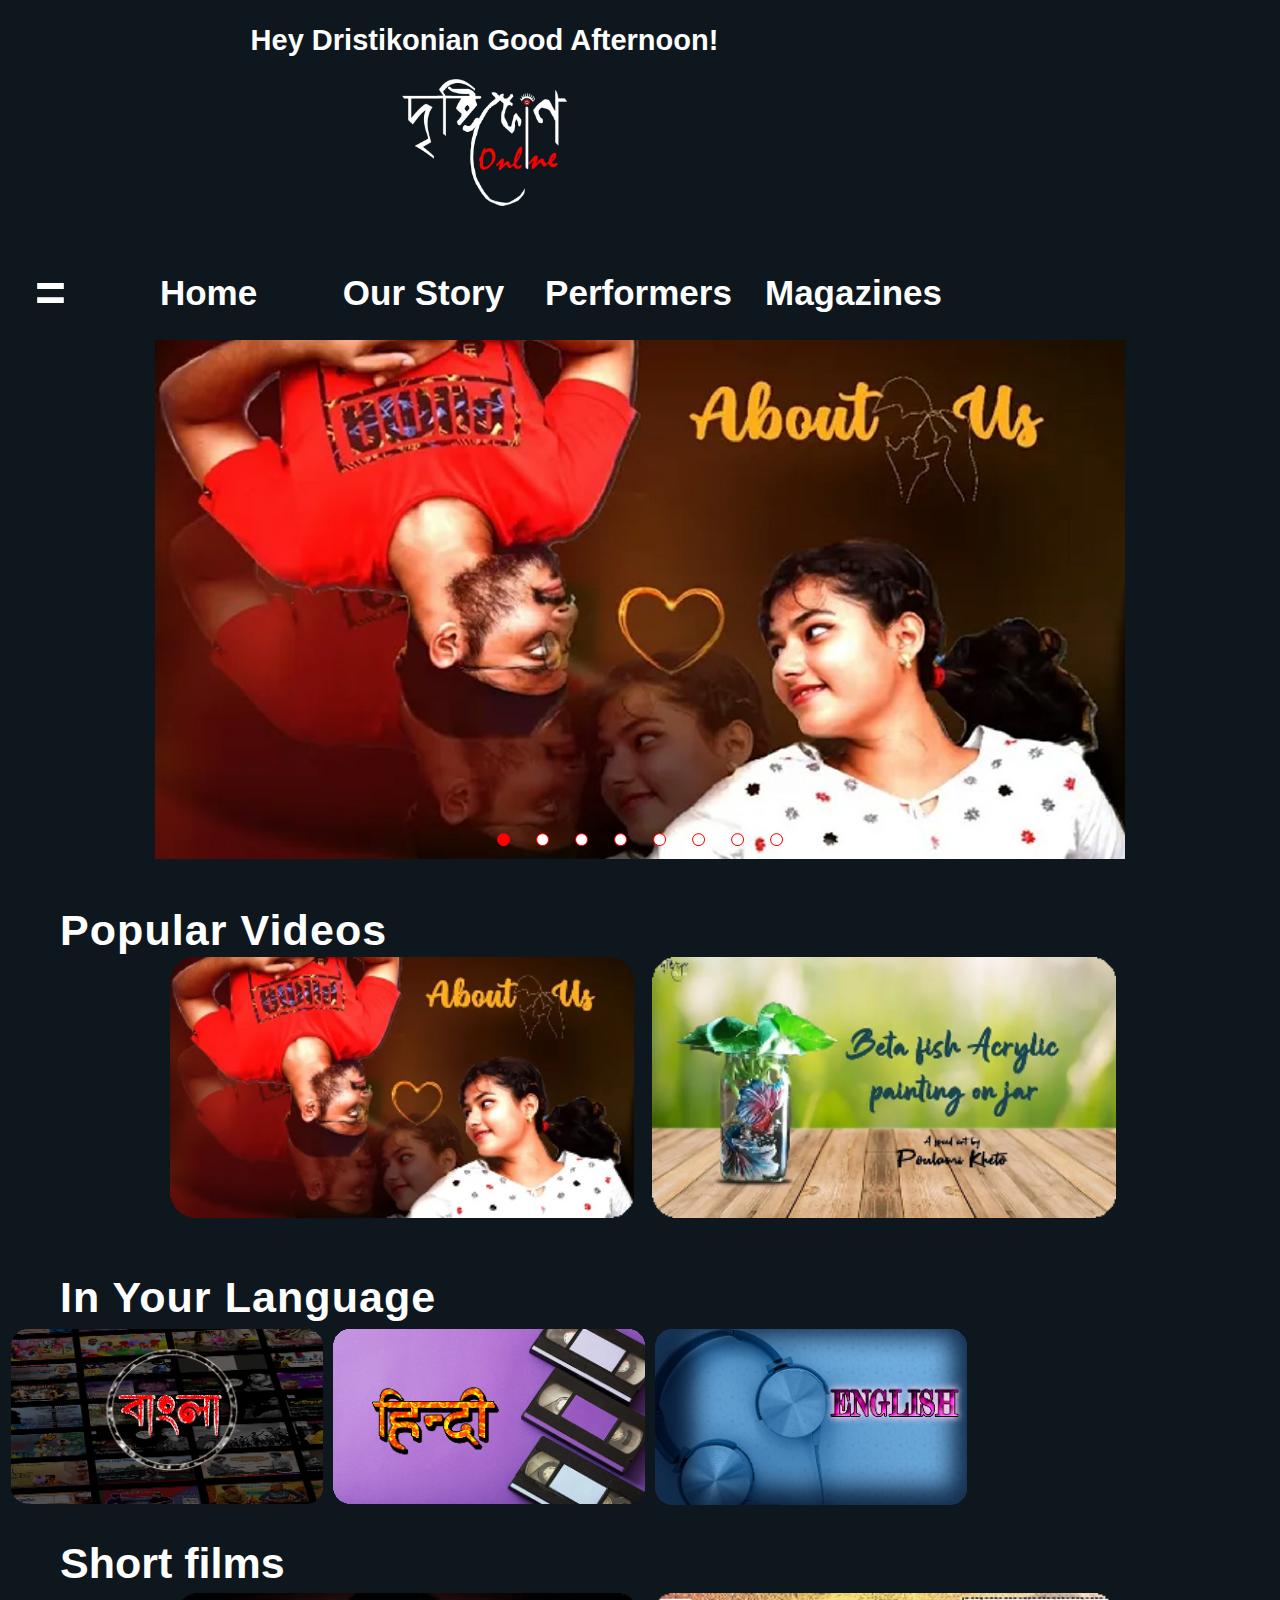
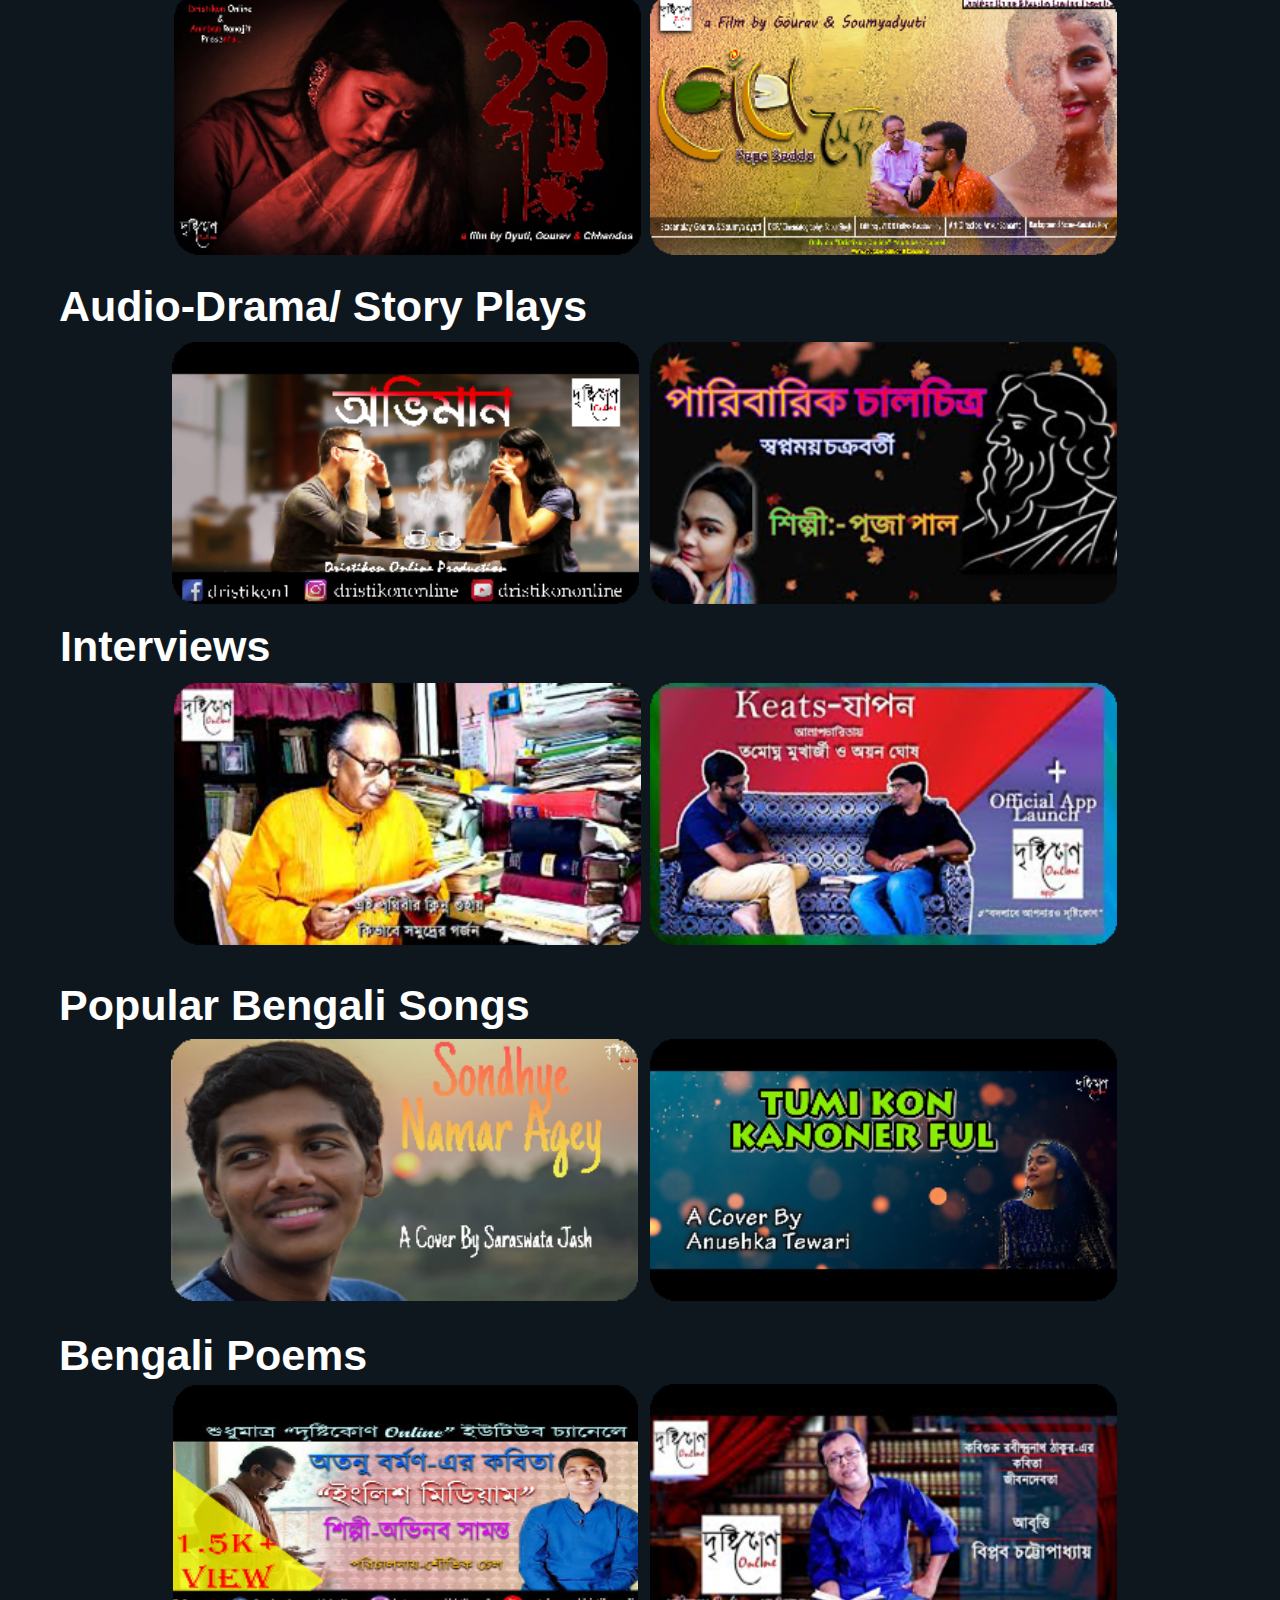
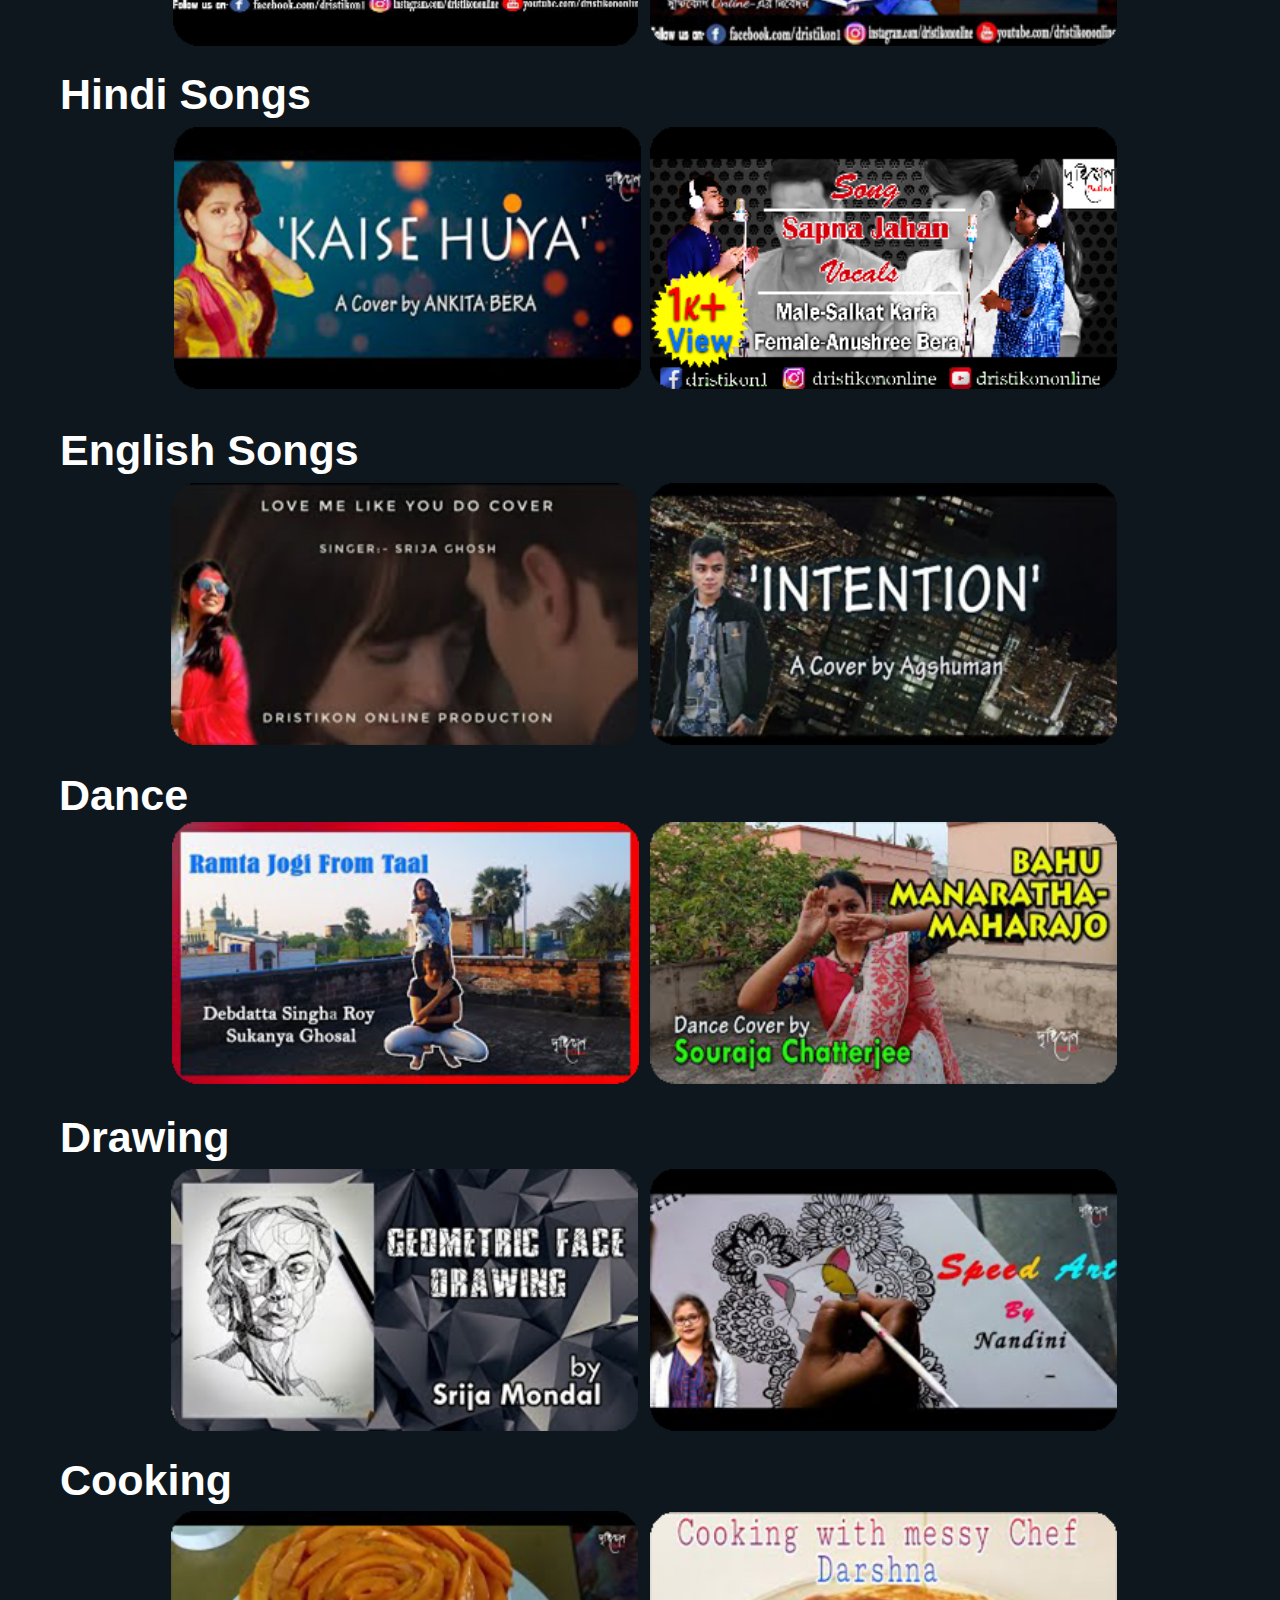
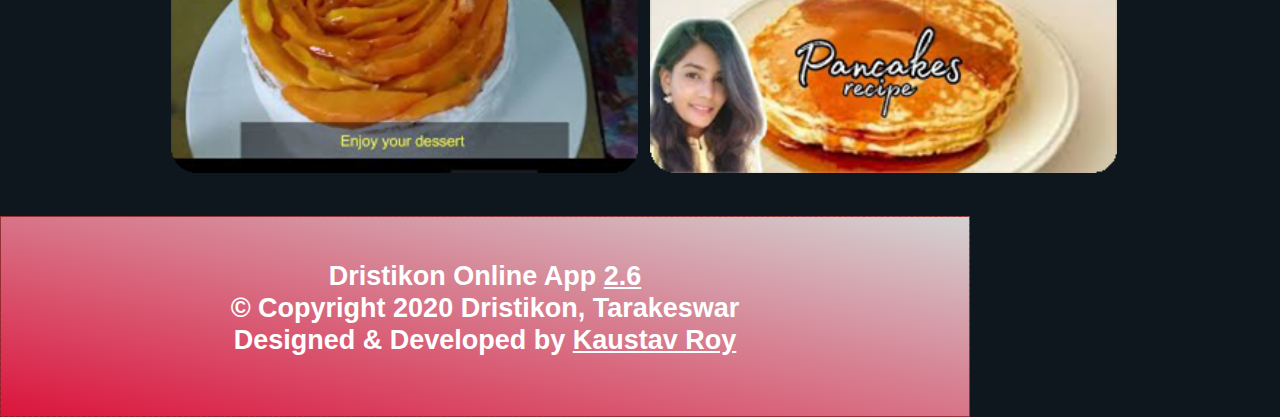
==== commit 75a7887c: "new commit" ====
--- a/index.html
+++ b/index.html
@@ -205,7 +205,7 @@
 </script>
 </head>
 <body data-spy="scroll">
-<div id="wb_Carousel9" style="position:absolute;left:0px;top:4022px;width:969px;height:262px;z-index:73;overflow:hidden;">
+<div id="wb_Carousel9" style="position:absolute;left:0px;top:4022px;width:969px;height:262px;z-index:74;overflow:hidden;">
 <div id="Carousel9" style="position:absolute;">
 <div class="frame">
 <div class="carousel-innerframe">
@@ -225,7 +225,7 @@
 </div>
 </div>
 </div>
-<div id="wb_Carousel8" style="position:absolute;left:0px;top:3683px;width:969px;height:262px;z-index:74;overflow:hidden;">
+<div id="wb_Carousel8" style="position:absolute;left:0px;top:3683px;width:969px;height:262px;z-index:75;overflow:hidden;">
 <div id="Carousel8" style="position:absolute;">
 <div class="frame">
 <div class="carousel-innerframe">
@@ -243,7 +243,7 @@
 </div>
 </div>
 </div>
-<div id="wb_Carousel11" style="position:absolute;left:0px;top:4711px;width:969px;height:262px;z-index:75;overflow:hidden;">
+<div id="wb_Carousel11" style="position:absolute;left:0px;top:4711px;width:969px;height:262px;z-index:76;overflow:hidden;">
 <div id="Carousel11" style="position:absolute;">
 <div class="frame">
 <div class="carousel-innerframe">
@@ -255,9 +255,9 @@
 </div>
 </div>
 </div>
-<div id="wb_Text13" style="position:absolute;left:60px;top:4655px;width:639px;height:51px;z-index:76;">
+<div id="wb_Text13" style="position:absolute;left:60px;top:4655px;width:639px;height:51px;z-index:77;">
 <span style="color:#FFFFFF;font-family:Arial;font-size:43px;"><strong>Cooking</strong></span></div>
-<div id="wb_Carousel10" style="position:absolute;left:0px;top:4369px;width:969px;height:262px;z-index:77;overflow:hidden;">
+<div id="wb_Carousel10" style="position:absolute;left:0px;top:4369px;width:969px;height:262px;z-index:78;overflow:hidden;">
 <div id="Carousel10" style="position:absolute;">
 <div class="frame">
 <div class="carousel-innerframe">
@@ -277,15 +277,15 @@
 </div>
 </div>
 </div>
-<div id="wb_Text12" style="position:absolute;left:60px;top:4313px;width:639px;height:64px;z-index:78;">
+<div id="wb_Text12" style="position:absolute;left:60px;top:4313px;width:639px;height:64px;z-index:79;">
 <span style="color:#FFFFFF;font-family:Arial;font-size:43px;line-height:49px;"><strong>Drawing</strong></span></div>
-<div id="wb_Text11" style="position:absolute;left:59px;top:3971px;width:639px;height:64px;z-index:79;">
+<div id="wb_Text11" style="position:absolute;left:59px;top:3971px;width:639px;height:64px;z-index:80;">
 <span style="color:#FFFFFF;font-family:Arial;font-size:43px;line-height:49px;"><strong>Dance</strong></span></div>
-<div id="wb_Text10" style="position:absolute;left:60px;top:3626px;width:639px;height:64px;z-index:80;">
+<div id="wb_Text10" style="position:absolute;left:60px;top:3626px;width:639px;height:64px;z-index:81;">
 <span style="color:#FFFFFF;font-family:Arial;font-size:43px;line-height:49px;"><strong>English Songs</strong></span></div>
-<div id="wb_Text9" style="position:absolute;left:60px;top:3270px;width:639px;height:64px;z-index:81;">
+<div id="wb_Text9" style="position:absolute;left:60px;top:3270px;width:639px;height:64px;z-index:82;">
 <span style="color:#FFFFFF;font-family:Arial;font-size:43px;line-height:49px;"><strong>Hindi Songs</strong></span></div>
-<div id="wb_Carousel7" style="position:absolute;left:0px;top:3327px;width:969px;height:262px;z-index:82;overflow:hidden;">
+<div id="wb_Carousel7" style="position:absolute;left:0px;top:3327px;width:969px;height:262px;z-index:83;overflow:hidden;">
 <div id="Carousel7" style="position:absolute;">
 <div class="frame">
 <div class="carousel-innerframe">
@@ -319,7 +319,7 @@
 </div>
 </div>
 </div>
-<div id="wb_Carousel5" style="position:absolute;left:0px;top:2984px;width:969px;height:262px;z-index:83;overflow:hidden;">
+<div id="wb_Carousel5" style="position:absolute;left:0px;top:2984px;width:969px;height:262px;z-index:84;overflow:hidden;">
 <div id="Carousel5" style="position:absolute;">
 <div class="frame">
 <div class="carousel-innerframe">
@@ -363,9 +363,9 @@
 </div>
 </div>
 </div>
-<div id="wb_Text8" style="position:absolute;left:59px;top:2930px;width:639px;height:51px;z-index:84;">
+<div id="wb_Text8" style="position:absolute;left:59px;top:2930px;width:639px;height:51px;z-index:85;">
 <span style="color:#FFFFFF;font-family:Arial;font-size:43px;"><strong>Bengali Poems</strong></span></div>
-<div id="wb_Carousel6" style="position:absolute;left:0px;top:2639px;width:969px;height:262px;z-index:85;overflow:hidden;">
+<div id="wb_Carousel6" style="position:absolute;left:0px;top:2639px;width:969px;height:262px;z-index:86;overflow:hidden;">
 <div id="Carousel6" style="position:absolute;">
 <div class="frame">
 <div class="carousel-innerframe">
@@ -399,9 +399,9 @@
 </div>
 </div>
 </div>
-<div id="wb_Text3" style="position:absolute;left:59px;top:2581px;width:639px;height:64px;z-index:86;">
+<div id="wb_Text3" style="position:absolute;left:59px;top:2581px;width:639px;height:64px;z-index:87;">
 <span style="color:#FFFFFF;font-family:Arial;font-size:43px;line-height:49px;"><strong>Popular Bengali Songs</strong></span></div>
-<div id="wb_Carousel4" style="position:absolute;left:0px;top:2283px;width:969px;height:262px;z-index:87;overflow:hidden;">
+<div id="wb_Carousel4" style="position:absolute;left:0px;top:2283px;width:969px;height:262px;z-index:88;overflow:hidden;">
 <div id="Carousel4" style="position:absolute;">
 <div class="frame">
 <div class="carousel-innerframe">
@@ -419,9 +419,9 @@
 </div>
 </div>
 </div>
-<div id="wb_Text5" style="position:absolute;left:60px;top:2222px;width:566px;height:64px;z-index:88;">
+<div id="wb_Text5" style="position:absolute;left:60px;top:2222px;width:566px;height:64px;z-index:89;">
 <span style="color:#FFFFFF;font-family:Arial;font-size:43px;line-height:49px;"><strong>Interviews</strong></span></div>
-<div id="wb_Carousel2" style="position:absolute;left:0px;top:1942px;width:969px;height:262px;z-index:89;overflow:hidden;">
+<div id="wb_Carousel2" style="position:absolute;left:0px;top:1942px;width:969px;height:262px;z-index:90;overflow:hidden;">
 <div id="Carousel2" style="position:absolute;">
 <div class="frame">
 <div class="carousel-innerframe">
@@ -439,9 +439,9 @@
 </div>
 </div>
 </div>
-<div id="wb_Text4" style="position:absolute;left:59px;top:1881px;width:597px;height:51px;z-index:90;">
+<div id="wb_Text4" style="position:absolute;left:59px;top:1881px;width:597px;height:51px;z-index:91;">
 <span style="color:#FFFFFF;font-family:Arial;font-size:43px;"><strong>Audio-Drama/ Story Plays</strong></span></div>
-<div id="wb_Carousel13" style="position:absolute;left:0px;top:1593px;width:969px;height:262px;z-index:91;overflow:hidden;">
+<div id="wb_Carousel13" style="position:absolute;left:0px;top:1593px;width:969px;height:262px;z-index:92;overflow:hidden;">
 <div id="Carousel13" style="position:absolute;">
 <div class="frame">
 <div class="carousel-innerframe">
@@ -467,32 +467,32 @@
 </div>
 </div>
 </div>
-<div id="wb_Text2" style="position:absolute;left:60px;top:1538px;width:468px;height:51px;z-index:92;">
+<div id="wb_Text2" style="position:absolute;left:60px;top:1538px;width:468px;height:51px;z-index:93;">
 <span style="color:#FFFFFF;font-family:Arial;font-size:43px;"><strong>Short films</strong></span></div>
-<div id="wb_Image27" style="position:absolute;left:655px;top:1329px;width:312px;height:176px;z-index:93;">
+<div id="wb_Image27" style="position:absolute;left:655px;top:1329px;width:312px;height:176px;z-index:94;">
 <a href="https://www.youtube.com/playlist?list=PLbrjRQAzpHJB7dYUg0RDAMsXQWL77nKwR"><img src="images/english~1.png" id="Image27" alt=""></a></div>
-<div id="wb_Image29" style="position:absolute;left:333px;top:1329px;width:312px;height:175px;z-index:94;">
+<div id="wb_Image29" style="position:absolute;left:333px;top:1329px;width:312px;height:175px;z-index:95;">
 <a href="https://www.youtube.com/playlist?list=PLbrjRQAzpHJAFSyzIfjOtbPS1L3pXGXCV"><img src="images/hindi.png" id="Image29" alt=""></a></div>
-<div id="wb_Image1" style="position:absolute;left:11px;top:1329px;width:312px;height:175px;z-index:95;">
+<div id="wb_Image1" style="position:absolute;left:11px;top:1329px;width:312px;height:175px;z-index:96;">
 <a href="https://www.youtube.com/playlist?list=PLbrjRQAzpHJCKBgMhOlZDSBg1x1OqwMOe"><img src="images/bangla~1.png" id="Image1" alt=""></a></div>
-<div id="wb_Text6" style="position:absolute;left:60px;top:1272px;width:468px;height:48px;z-index:96;">
+<div id="wb_Text6" style="position:absolute;left:60px;top:1272px;width:468px;height:48px;z-index:97;">
 <span style="color:#FFFFFF;font-family:Arial;font-size:43px;letter-spacing:1.07px;"><strong>In Your Language</strong></span></div>
-<div id="wb_Carousel3" style="position:absolute;left:1px;top:956px;width:969px;height:262px;z-index:97;overflow:hidden;">
+<div id="wb_Carousel3" style="position:absolute;left:1px;top:956px;width:969px;height:262px;z-index:98;overflow:hidden;">
 <div id="Carousel3" style="position:absolute;">
 <div class="frame">
 <div class="carousel-innerframe">
-<div id="wb_Image24" style="position:absolute;left:493px;top:1px;width:464px;height:261px;z-index:48;">
-<a href="https://www.youtube.com/watch?v=T-M_6FoDyuM&feature=youtu.be"><img src="images/amar family~1.png" id="Image24" alt=""></a></div>
-<div id="wb_Image25" style="position:absolute;left:14px;top:1px;width:464px;height:261px;z-index:49;">
+<div id="wb_Image25" style="position:absolute;left:496px;top:1px;width:464px;height:261px;z-index:48;">
 <a href="https://www.youtube.com/watch?v=HkkQksbh5mw&feature=youtu.be"><img src="images/poulami khetu]~1.png" id="Image25" alt=""></a></div>
+<div id="wb_Image69" style="position:absolute;left:14px;top:1px;width:464px;height:261px;z-index:49;">
+<a href="./page1.html"><img src="images/about us small~1.png" id="Image69" alt=""></a></div>
 </div>
 </div>
 <div class="frame">
 <div class="carousel-innerframe">
 <div id="wb_Image11" style="position:absolute;left:1463px;top:1px;width:464px;height:261px;z-index:50;">
 <a href="https://www.youtube.com/watch?v=gyFcu-6V-vk&feature=youtu.be"><img src="images/dev tv~1.png" id="Image11" alt=""></a></div>
-<div id="wb_Image43" style="position:absolute;left:987px;top:1px;width:464px;height:261px;z-index:51;">
-<a href="https://www.youtube.com/watch?v=Pj1Od64z_H4&feature=youtu.be"><img src="images/rabindranath~1.png" id="Image43" alt=""></a></div>
+<div id="wb_Image24" style="position:absolute;left:985px;top:0px;width:464px;height:261px;z-index:51;">
+<a href="https://www.youtube.com/watch?v=T-M_6FoDyuM&feature=youtu.be"><img src="images/amar family~1.png" id="Image24" alt=""></a></div>
 </div>
 </div>
 <div class="frame">
@@ -529,9 +529,9 @@
 </div>
 </div>
 </div>
-<div id="wb_Text1" style="position:absolute;left:60px;top:905px;width:468px;height:51px;z-index:98;">
+<div id="wb_Text1" style="position:absolute;left:60px;top:905px;width:468px;height:51px;z-index:99;">
 <span style="color:#FFFFFF;font-family:Arial;font-size:43px;letter-spacing:1.07px;"><strong>Popular Videos </strong></span></div>
-<div id="wb_JavaScript2" style="position:absolute;left:170px;top:23px;width:629px;height:36px;z-index:99;">
+<div id="wb_JavaScript2" style="position:absolute;left:170px;top:23px;width:629px;height:36px;z-index:100;">
 <div id="greeting" style="font-family:Arial;font-size:29px;color:#FFFFFF;font-weight:bold;font-style:normal;text-align:center;text-decoration:none;"></div> 
 <script>
 var datenow = new Date(); 
@@ -553,53 +553,59 @@
    greeting.innerHTML = "Hey Dristikonian Good Morning!"; 
 }
 </script></div>
-<div id="wb_Carousel1" style="position:absolute;left:0px;top:339px;width:970px;height:520px;z-index:100;overflow:hidden;">
+<div id="wb_Carousel1" style="position:absolute;left:0px;top:339px;width:970px;height:520px;z-index:101;overflow:hidden;">
 <div id="Carousel1" style="position:absolute;">
 <div class="frame">
 <div class="carousel-innerframe">
-<div id="wb_Image68" style="position:absolute;left:0px;top:0px;width:970px;height:520px;z-index:60;">
+<div id="wb_Image43" style="position:absolute;left:0px;top:1px;width:970px;height:519px;z-index:60;">
+<a href="./page1.html"><img src="images/about us~1.jpg" id="Image43" alt=""></a></div>
+</div>
+</div>
+<div class="frame">
+<div class="carousel-innerframe">
+<div id="wb_Image68" style="position:absolute;left:970px;top:0px;width:970px;height:520px;z-index:61;">
 <a href="https://www.youtube.com/watch?v=th1N3S8gbLA&feature=youtu.be"><img src="images/thumbnail~1.jpg" id="Image68" alt=""></a></div>
 </div>
 </div>
 <div class="frame">
 <div class="carousel-innerframe">
-<div id="wb_Image8" style="position:absolute;left:970px;top:0px;width:970px;height:520px;z-index:61;">
+<div id="wb_Image8" style="position:absolute;left:1940px;top:0px;width:970px;height:520px;z-index:62;">
 <a href="https://www.youtube.com/watch?v=_Jp96VRx9V0&feature=youtu.be"><img src="images/thumb-part-2-1.5k-1920x1080.jpg" id="Image8" alt=""></a></div>
 </div>
 </div>
 <div class="frame">
 <div class="carousel-innerframe">
-<div id="wb_Image62" style="position:absolute;left:1940px;top:0px;width:970px;height:520px;z-index:62;">
+<div id="wb_Image62" style="position:absolute;left:2910px;top:0px;width:970px;height:520px;z-index:63;">
 <a href="https://www.youtube.com/watch?v=gyFcu-6V-vk&feature=youtu.be"><img src="images/dev tv~1.jpg" id="Image62" alt=""></a></div>
 </div>
 </div>
 <div class="frame">
 <div class="carousel-innerframe">
-<div id="wb_Image6" style="position:absolute;left:2910px;top:0px;width:970px;height:520px;z-index:63;">
+<div id="wb_Image6" style="position:absolute;left:3880px;top:0px;width:970px;height:520px;z-index:64;">
 <a href="https://www.youtube.com/watch?v=dDxNXsE2lds&feature=youtu.be"><img src="images/maxresdefault1-1280x720.jpg" id="Image6" alt=""></a></div>
 </div>
 </div>
 <div class="frame">
 <div class="carousel-innerframe">
-<div id="wb_Image3" style="position:absolute;left:3880px;top:0px;width:970px;height:520px;z-index:64;">
+<div id="wb_Image3" style="position:absolute;left:4850px;top:0px;width:970px;height:520px;z-index:65;">
 <a href="https://www.youtube.com/watch?v=Txbc9vXXqqE&feature=youtu.be"><img src="images/updated-thumbnail-1815x1021.jpg" id="Image3" alt=""></a></div>
 </div>
 </div>
 <div class="frame">
 <div class="carousel-innerframe">
-<div id="wb_Image4" style="position:absolute;left:4850px;top:0px;width:969px;height:520px;z-index:65;">
+<div id="wb_Image4" style="position:absolute;left:5820px;top:0px;width:969px;height:520px;z-index:66;">
 <a href="https://www.youtube.com/watch?v=X7vjmAWi55s&feature=youtu.be"><img src="images/thumbnail-1920x1080.jpg" id="Image4" alt=""></a></div>
 </div>
 </div>
 <div class="frame">
 <div class="carousel-innerframe">
-<div id="wb_Image7" style="position:absolute;left:5821px;top:0px;width:968px;height:520px;z-index:66;">
-<a href="./page1.html"><img src="images/video-thumbnail-1360x765.jpg" id="Image7" alt=""></a></div>
-</div>
-</div>
-</div>
-</div>
-<div id="wb_PanelMenu1" style="position:absolute;left:690px;top:181px;width:83px;height:59px;visibility:hidden;text-align:center;z-index:101;">
+<div id="wb_Image7" style="position:absolute;left:6791px;top:0px;width:968px;height:520px;z-index:67;">
+<a href="https://www.youtube.com/embed/_KHWWImVc6U"><img src="images/video-thumbnail-1360x765.jpg" id="Image7" alt=""></a></div>
+</div>
+</div>
+</div>
+</div>
+<div id="wb_PanelMenu1" style="position:absolute;left:690px;top:181px;width:83px;height:59px;visibility:hidden;text-align:center;z-index:102;">
 <a href="#PanelMenu1_markup" id="PanelMenu1">&nbsp;</a>
 <div id="PanelMenu1_markup">
 <ul role="menu" class="nav">
@@ -615,15 +621,15 @@
 </div>
 </div>
 </div>
-<div id="wb_Image2" style="position:absolute;left:402px;top:59px;width:167px;height:167px;z-index:102;">
+<div id="wb_Image2" style="position:absolute;left:402px;top:59px;width:167px;height:167px;z-index:103;">
 <img src="images/circle dristikon water mark white 1.png" id="Image2" alt=""></div>
-<div id="wb_CssMenu2" style="position:absolute;left:0px;top:275px;width:101px;height:36px;z-index:103;">
+<div id="wb_CssMenu2" style="position:absolute;left:0px;top:275px;width:101px;height:36px;z-index:104;">
 <ul id="CssMenu2" role="menubar" class="nav">
 <li class="nav-item firstmain"><a role="menuitem" class="nav-link" href="javascript:window.location.reload()" target="_self" title="=" onclick="ShowPanel('PanelMenu1', event);return false;">=</a>
 </li>
 </ul>
 </div>
-<div id="wb_CssMenu1" style="position:absolute;left:101px;top:275px;width:860px;height:58px;z-index:104;">
+<div id="wb_CssMenu1" style="position:absolute;left:101px;top:275px;width:860px;height:58px;z-index:105;">
 <ul id="CssMenu1" role="menubar" class="nav">
 <li class="nav-item firstmain"><a role="menuitem" class="nav-link" href="javascript:window.location.reload()" target="_self" title="Home">Home</a>
 </li>
@@ -635,13 +641,13 @@
 </li>
 </ul>
 </div>
-<div id="wb_Shape1" style="position:absolute;left:0px;top:5016px;width:970px;height:201px;z-index:105;">
+<div id="wb_Shape1" style="position:absolute;left:0px;top:5016px;width:970px;height:201px;z-index:106;">
 <img src="images/img0001.png" id="Shape1" alt="" style="width:970px;height:201px;"></div>
-<div id="wb_Image63" style="position:absolute;left:808px;top:83px;width:118px;height:118px;visibility:hidden;z-index:106;">
+<div id="wb_Image63" style="position:absolute;left:808px;top:83px;width:118px;height:118px;visibility:hidden;z-index:107;">
 <a href="https://kaustavroy-lab.github.io/NotificationDkon/"><img src="images/notification-bell-icon-png-3-transparent.png" id="Image63" alt=""></a></div>
-<div id="wb_Text14" style="position:absolute;left:881px;top:108px;width:30px;height:34px;visibility:hidden;z-index:107;">
+<div id="wb_Text14" style="position:absolute;left:881px;top:108px;width:30px;height:34px;visibility:hidden;z-index:108;">
 <span style="color:#FFFFFF;font-family:Arial;font-size:29px;"><strong><a href="https://kaustavroy-lab.github.io/NotificationDkon/">1</a></strong></span></div>
-<div id="Layer1" style="position:fixed;text-align:center;visibility:hidden;left:0;top:102px;right:0;width:968px;height:1390px;margin-left:auto;margin-right:auto;z-index:108;" data-bottom="all:#FFFFFF;">
+<div id="Layer1" style="position:fixed;text-align:center;visibility:hidden;left:0;top:102px;right:0;width:968px;height:1390px;margin-left:auto;margin-right:auto;z-index:109;" data-bottom="all:#FFFFFF;">
 <div id="wb_Text17">
 <span style="color:#FFFFFF;font-family:Arial;font-size:48px;">Coming Soon....</span>
 </div>
@@ -651,9 +657,9 @@
 <div id="wb_Text16">
 <span style="color:#FFFFFF;font-family:Arial;font-size:27px;"><strong>CONTENT DETAILS:</strong><br>Val Lage Na<br><strong>Episode 2; Awkward Conversations with Partners</strong><br><br>Casts: Jagnaseni &amp; Soudip<br>Script- Gourav <br>Direction- Soumyadyuti<br>VFX and Editing- Kaustav Roy</span>
 </div>
-<input type="button" id="Button1" name="" value="Play" style="display:none;width: 100%;;height:86px;z-index:70;" autofocus>
-<input type="button" id="Button3" name="" value="Not Now" style="display:none;width: 100%;;height:86px;z-index:71;" autofocus>
-<div id="wb_IconFont1" style="display:inline-block;width:96px;height:96px;text-align:center;z-index:72;">
+<input type="button" id="Button1" name="" value="Play" style="display:none;width: 100%;;height:86px;z-index:71;" autofocus>
+<input type="button" id="Button3" name="" value="Not Now" style="display:none;width: 100%;;height:86px;z-index:72;" autofocus>
+<div id="wb_IconFont1" style="display:inline-block;width:96px;height:96px;text-align:center;z-index:73;">
 <a href="#" onclick="ShowObjectWithEffect('Layer1', 0, 'puff', 500);return false;"><svg id="IconFont1" height="100%" width="100%" style="position:absolute;height:100%;width:100%;left:0;top:0" viewBox="0 0 95 95" version="1.1" xmlns="http://www.w3.org/2000/svg">
    <g transform="scale(0.1855)">
    <path transform="rotate(180) scale(-1,1) translate(0,-512)" d="M363 179l-77 77l77 77l-30 30l-77 -77l-77 77l-30 -30l77 -77l-77 -77l30 -30l77 77l77 -77zM256 469c118 0 213 -95 213 -213s-95 -213 -213 -213s-213 95 -213 213s95 213 213 213z"/>
@@ -662,7 +668,7 @@
 </a>
 </div>
 </div>
-<div id="wb_Text7" style="position:absolute;left:150px;top:5060px;width:670px;height:89px;text-align:center;z-index:109;">
+<div id="wb_Text7" style="position:absolute;left:150px;top:5060px;width:670px;height:89px;text-align:center;z-index:110;">
 <span style="color:#FFFFFF;font-family:Arial;font-size:27px;"><strong>Dristikon Online App </strong></span><span style="color:#DC143C;font-family:Arial;font-size:27px;"><strong><a href="https://kaustavroy-lab.github.io/developerstudiodkon/">2.6</a></strong></span><span style="color:#FFFFFF;font-family:Arial;font-size:27px;"><strong><br>© Copyright 2020 Dristikon, Tarakeswar <br>Designed &amp; Developed by </strong></span><span style="color:#0E171E;font-family:Arial;font-size:27px;"><strong><a href="https://kaustavroy-lab.github.io/kaustavroyinfo/">Kaustav Roy</a></strong></span></div>
 </body>
 </html>--- a/index.css
+++ b/index.css
@@ -1882,20 +1882,6 @@
 {
    text-align: center;
 }
-#wb_Image43
-{
-   vertical-align: top;
-}
-#Image43
-{
-   border: 0px solid #000000;
-   padding: 0;
-   margin: 0;
-   left: 0;
-   top: 0;
-   width: 100%;
-   height: 100%;
-}
 #wb_Image24
 {
    vertical-align: top;
@@ -2015,3 +2001,31 @@
 {
    fill: #00BFFF;
 }
+#wb_Image43
+{
+   vertical-align: top;
+}
+#Image43
+{
+   border: 0px solid #000000;
+   padding: 0;
+   margin: 0;
+   left: 0;
+   top: 0;
+   width: 100%;
+   height: 100%;
+}
+#wb_Image69
+{
+   vertical-align: top;
+}
+#Image69
+{
+   border: 0px solid #000000;
+   padding: 0;
+   margin: 0;
+   left: 0;
+   top: 0;
+   width: 100%;
+   height: 100%;
+}
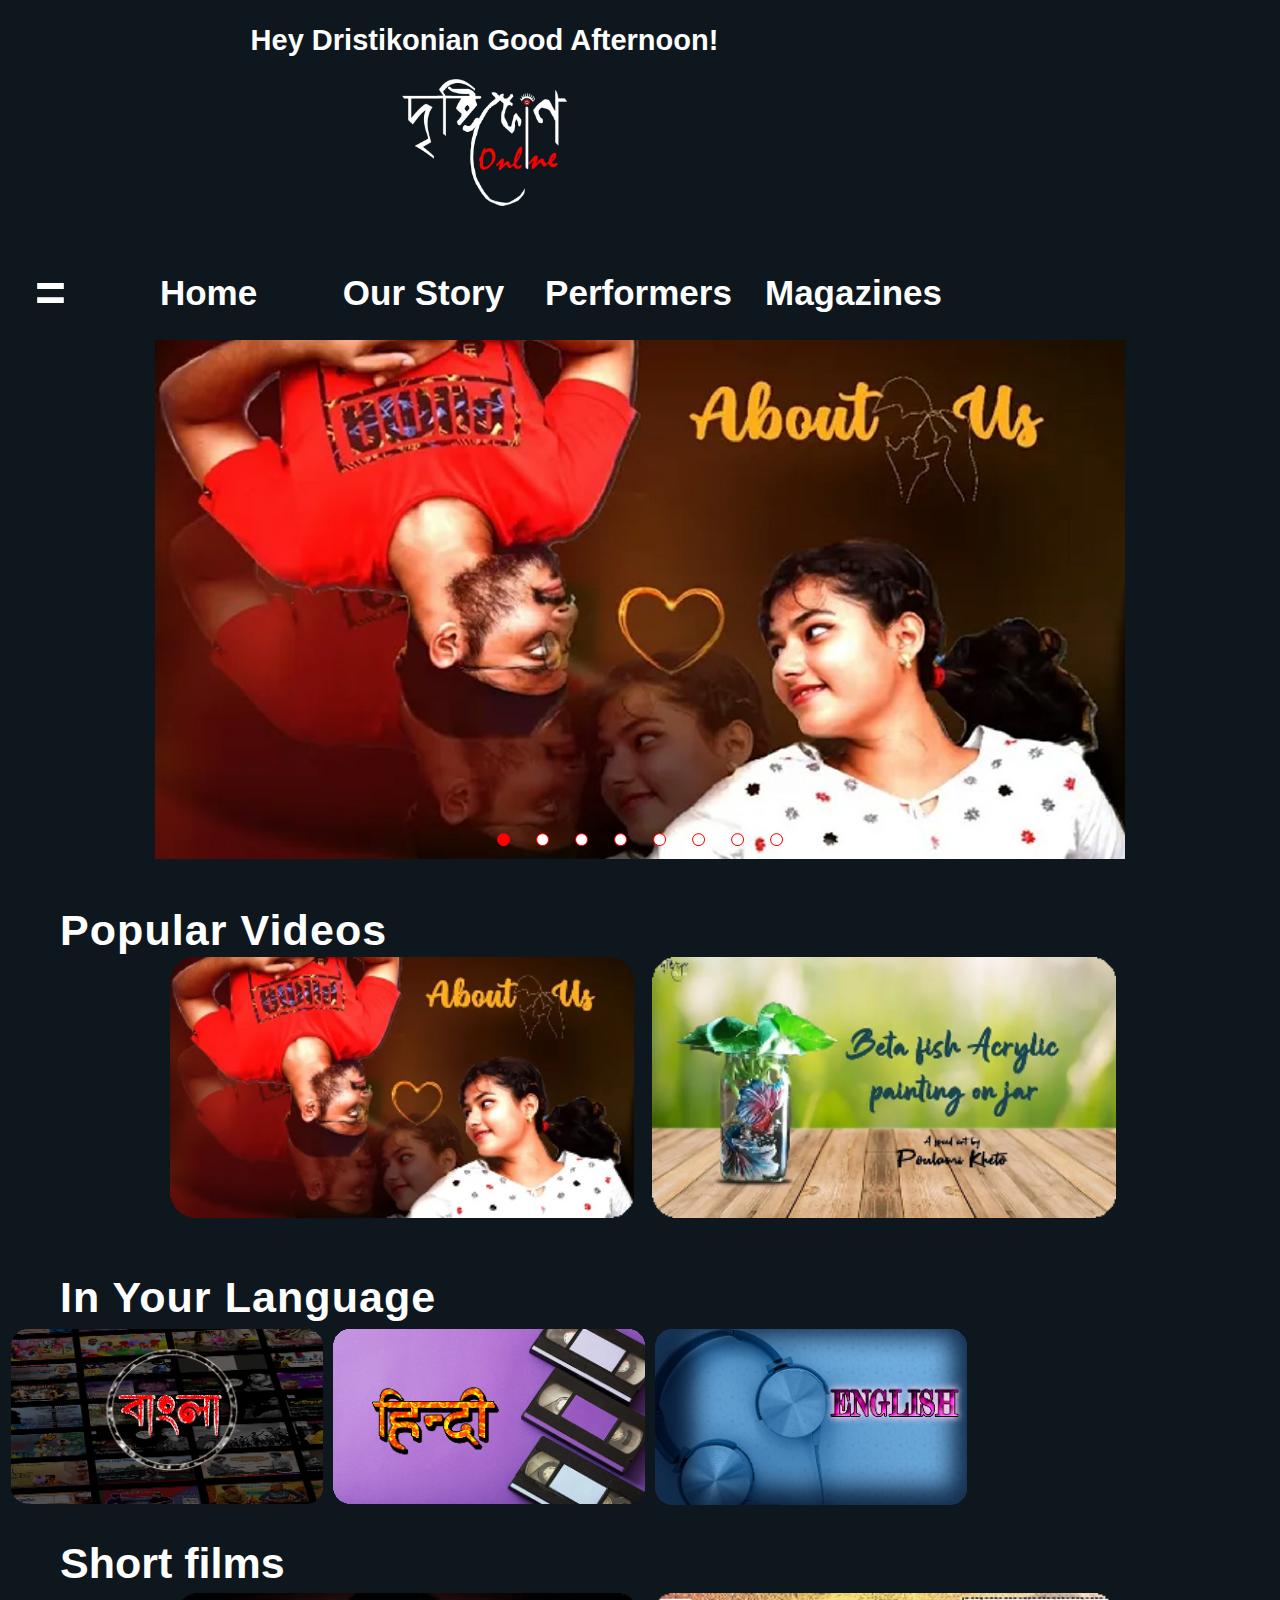
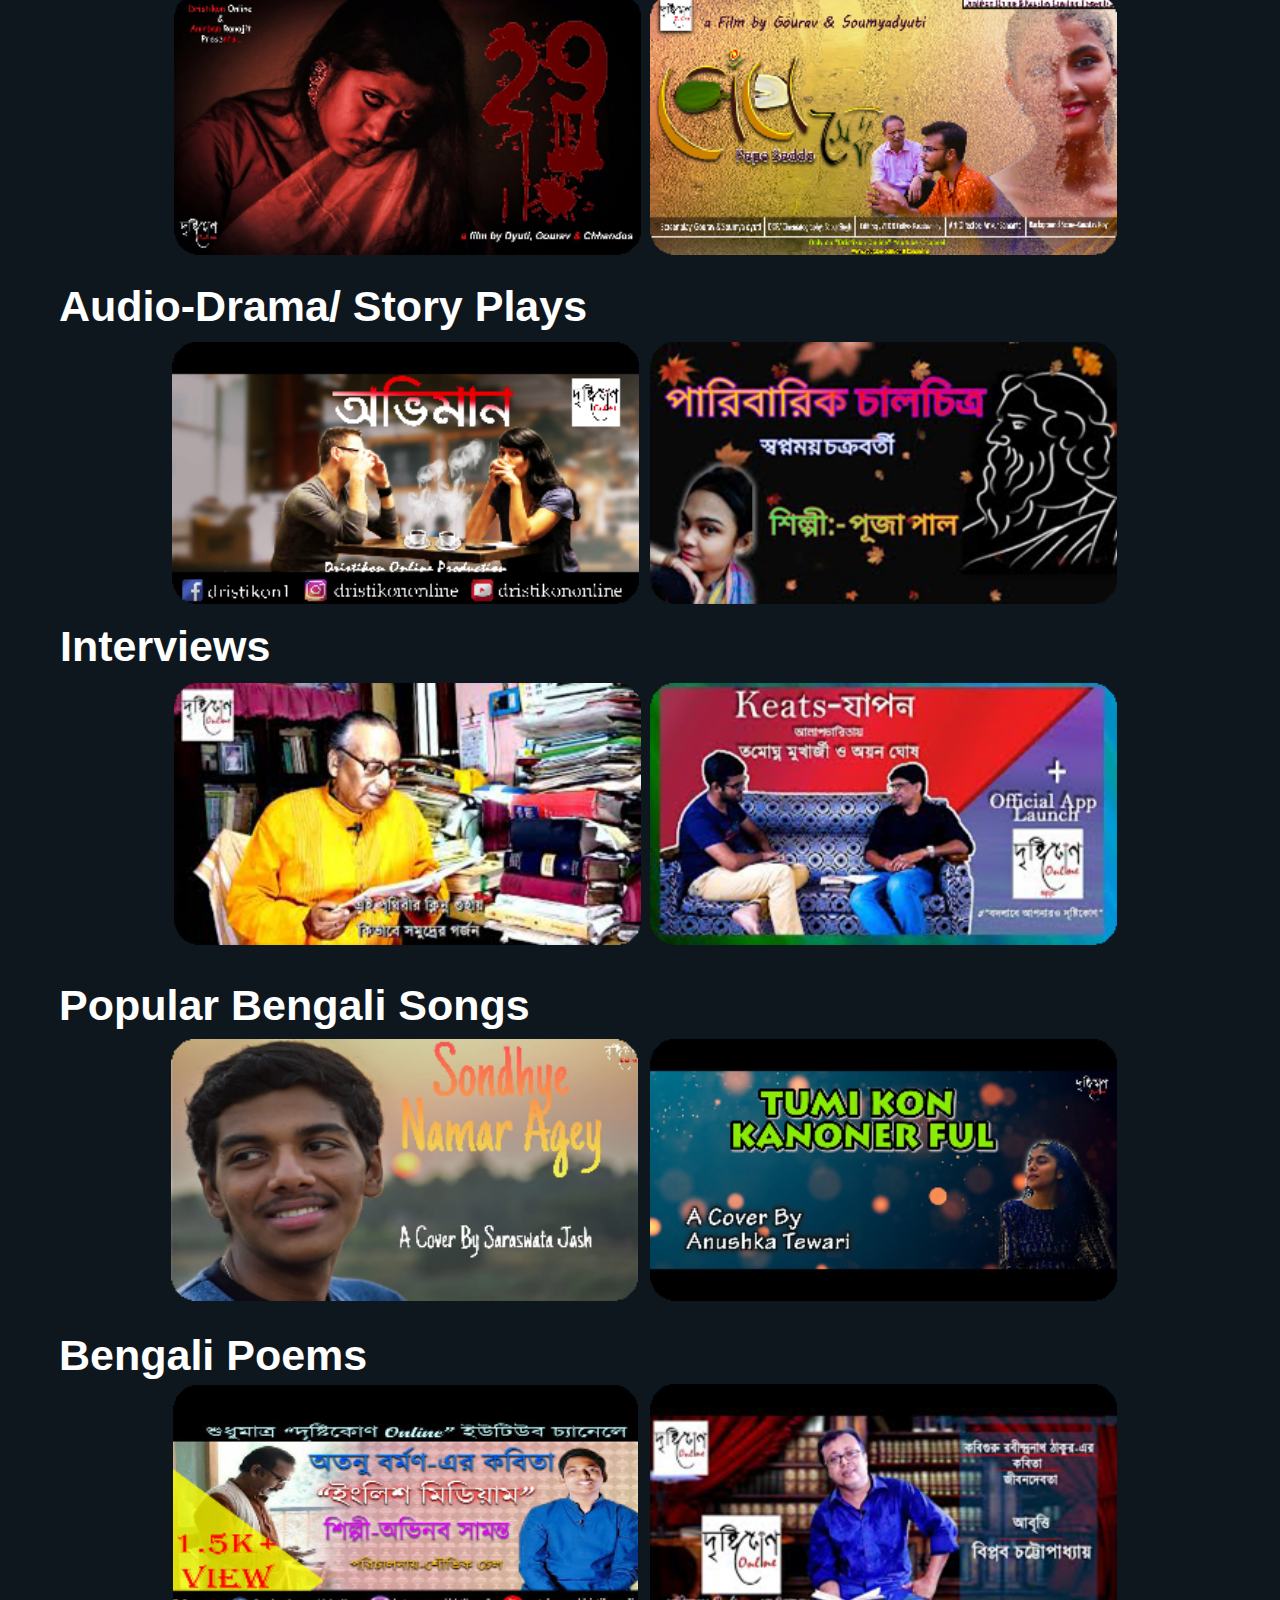
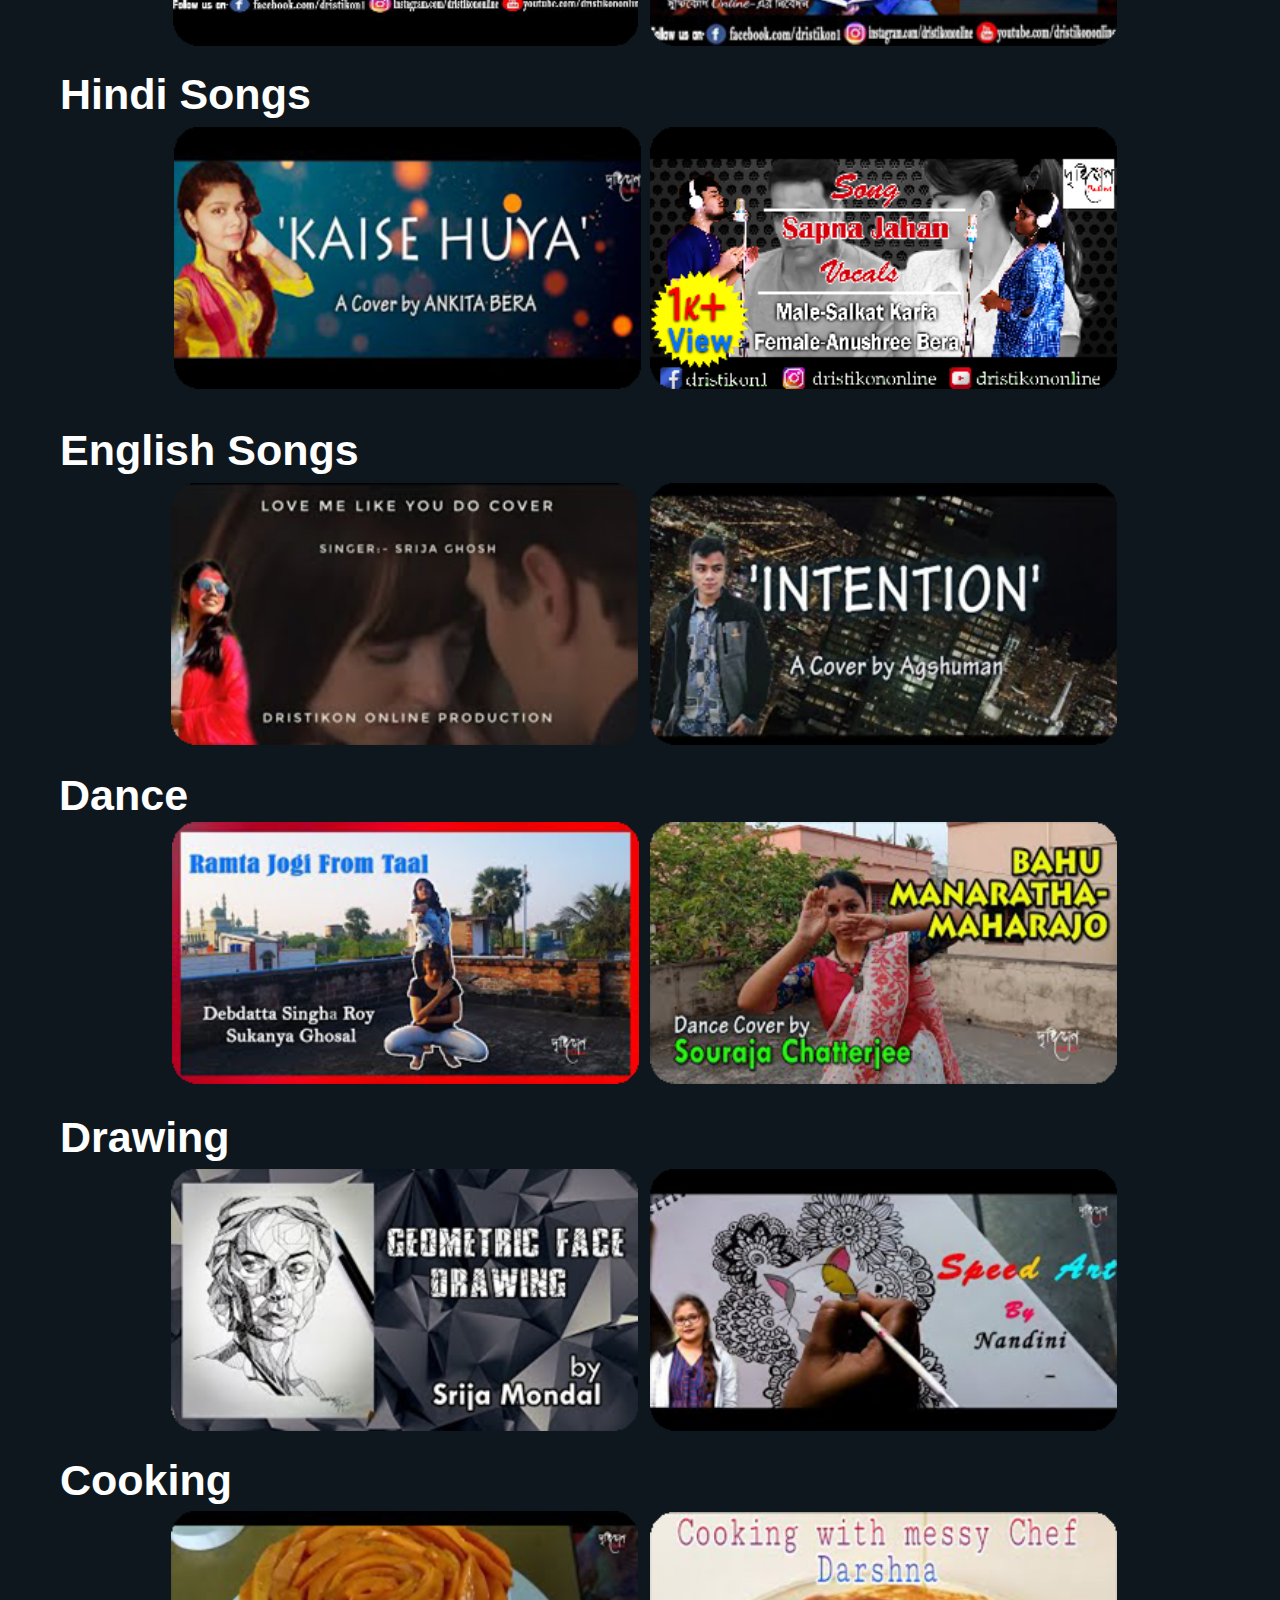
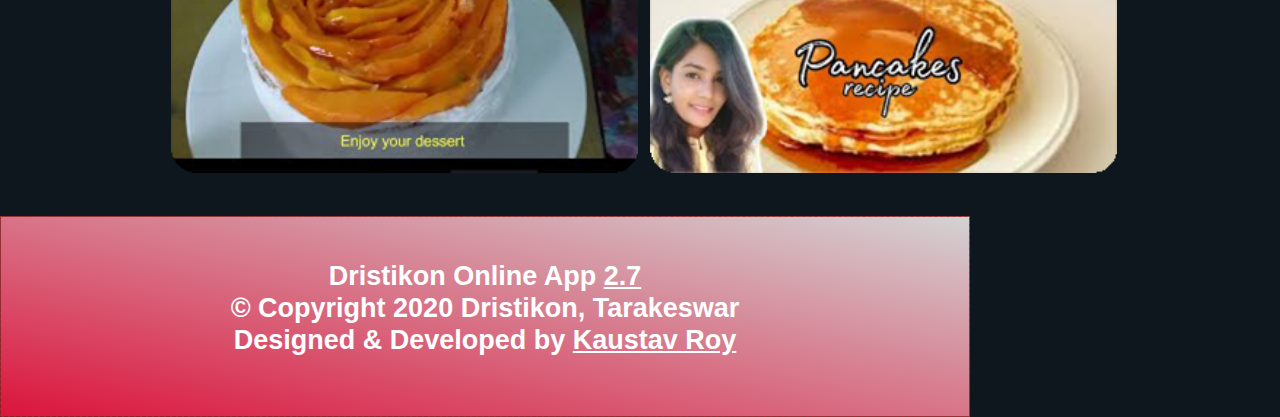
==== commit 1f85c9af: "Update index.html" ====
--- a/index.html
+++ b/index.html
@@ -669,6 +669,6 @@
 </div>
 </div>
 <div id="wb_Text7" style="position:absolute;left:150px;top:5060px;width:670px;height:89px;text-align:center;z-index:110;">
-<span style="color:#FFFFFF;font-family:Arial;font-size:27px;"><strong>Dristikon Online App </strong></span><span style="color:#DC143C;font-family:Arial;font-size:27px;"><strong><a href="https://kaustavroy-lab.github.io/developerstudiodkon/">2.6</a></strong></span><span style="color:#FFFFFF;font-family:Arial;font-size:27px;"><strong><br>© Copyright 2020 Dristikon, Tarakeswar <br>Designed &amp; Developed by </strong></span><span style="color:#0E171E;font-family:Arial;font-size:27px;"><strong><a href="https://kaustavroy-lab.github.io/kaustavroyinfo/">Kaustav Roy</a></strong></span></div>
+<span style="color:#FFFFFF;font-family:Arial;font-size:27px;"><strong>Dristikon Online App </strong></span><span style="color:#DC143C;font-family:Arial;font-size:27px;"><strong><a href="https://kaustavroy-lab.github.io/developerstudiodkon/">2.7</a></strong></span><span style="color:#FFFFFF;font-family:Arial;font-size:27px;"><strong><br>© Copyright 2020 Dristikon, Tarakeswar <br>Designed &amp; Developed by </strong></span><span style="color:#0E171E;font-family:Arial;font-size:27px;"><strong><a href="https://kaustavroy-lab.github.io/kaustavroyinfo/">Kaustav Roy</a></strong></span></div>
 </body>
 </html>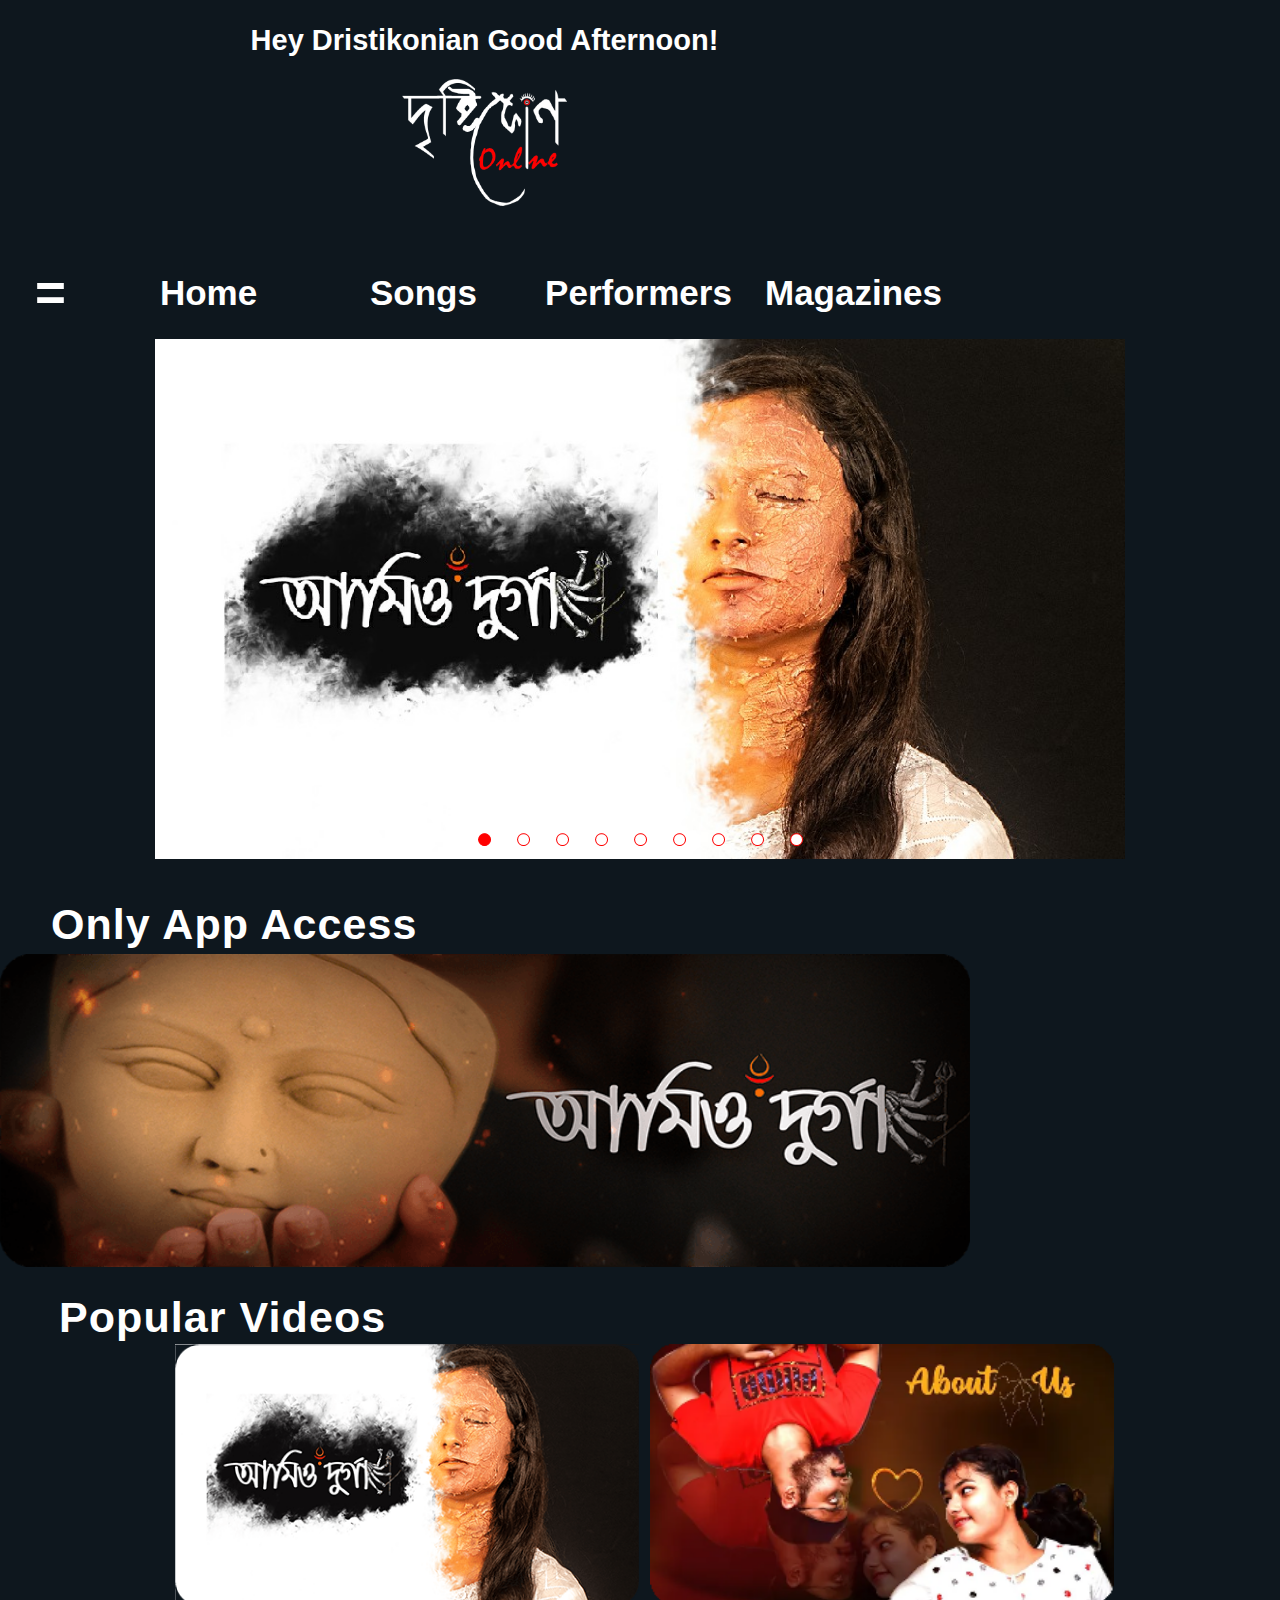
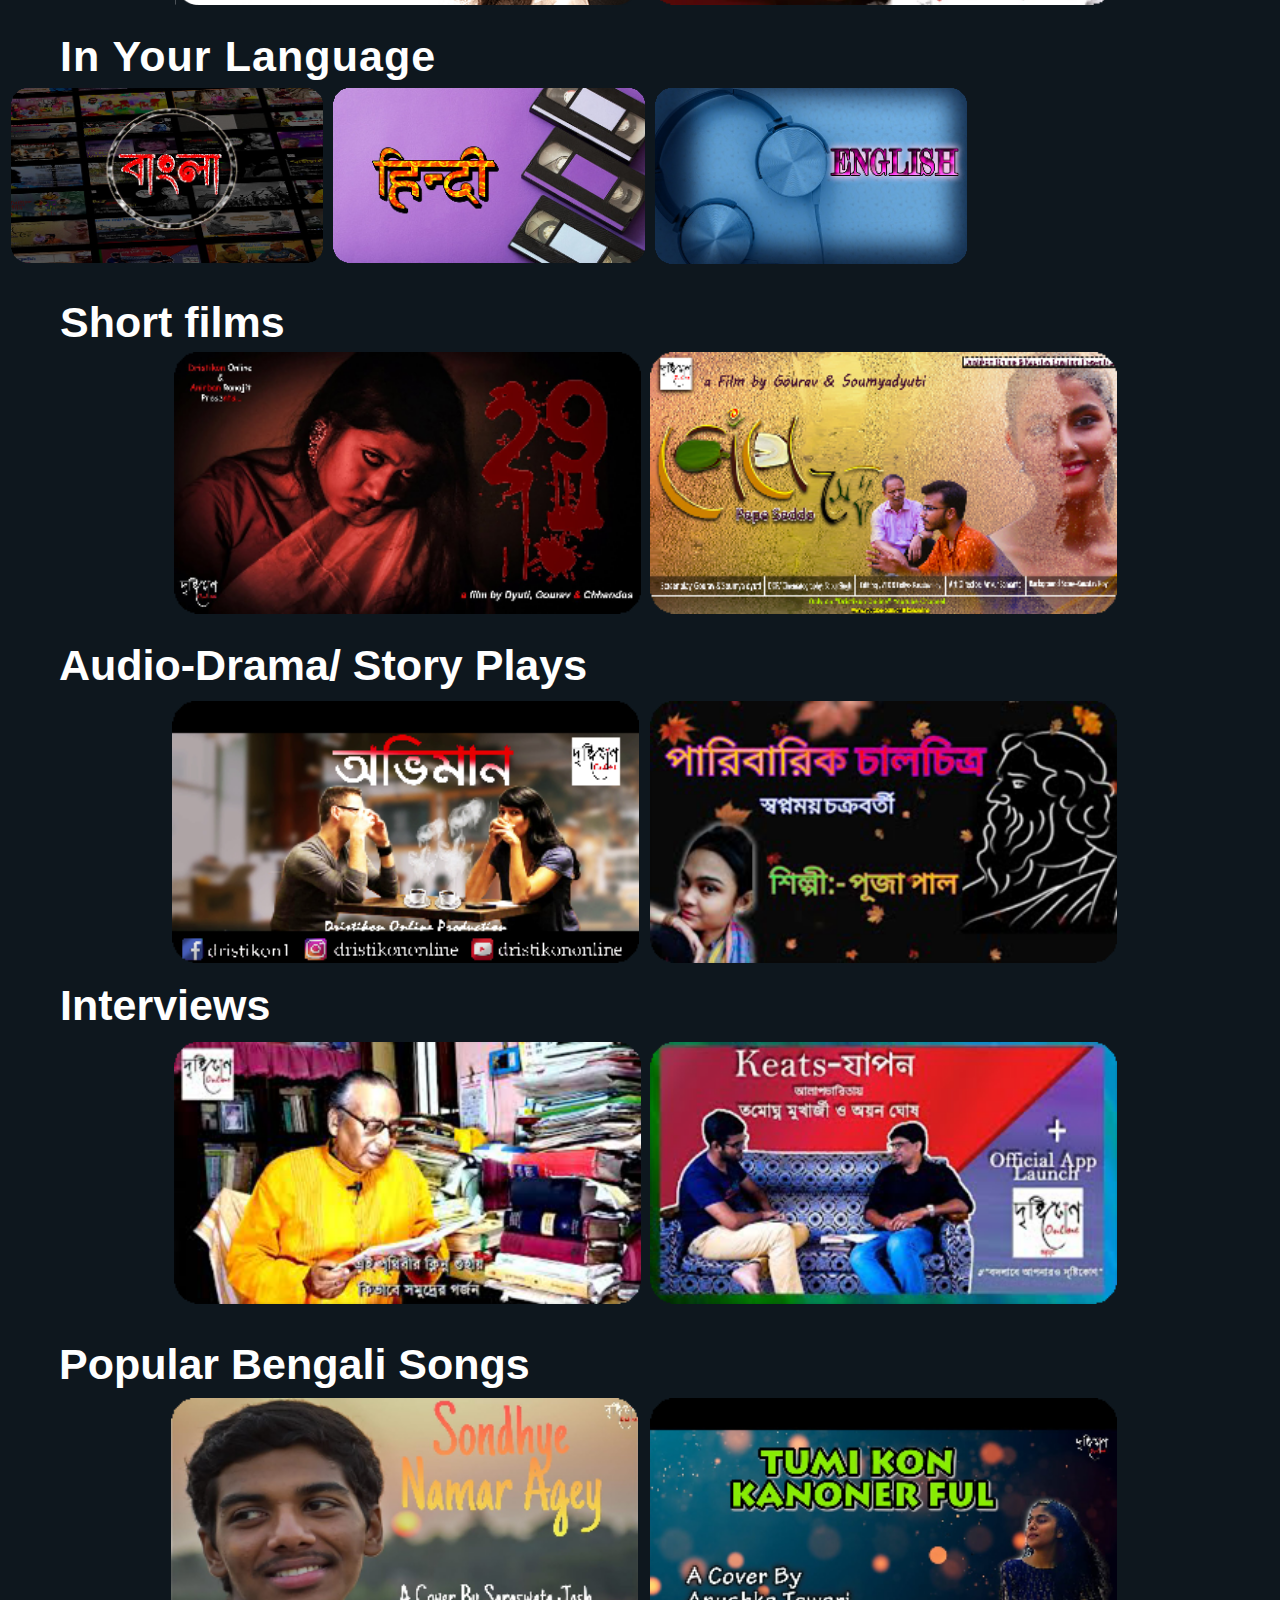
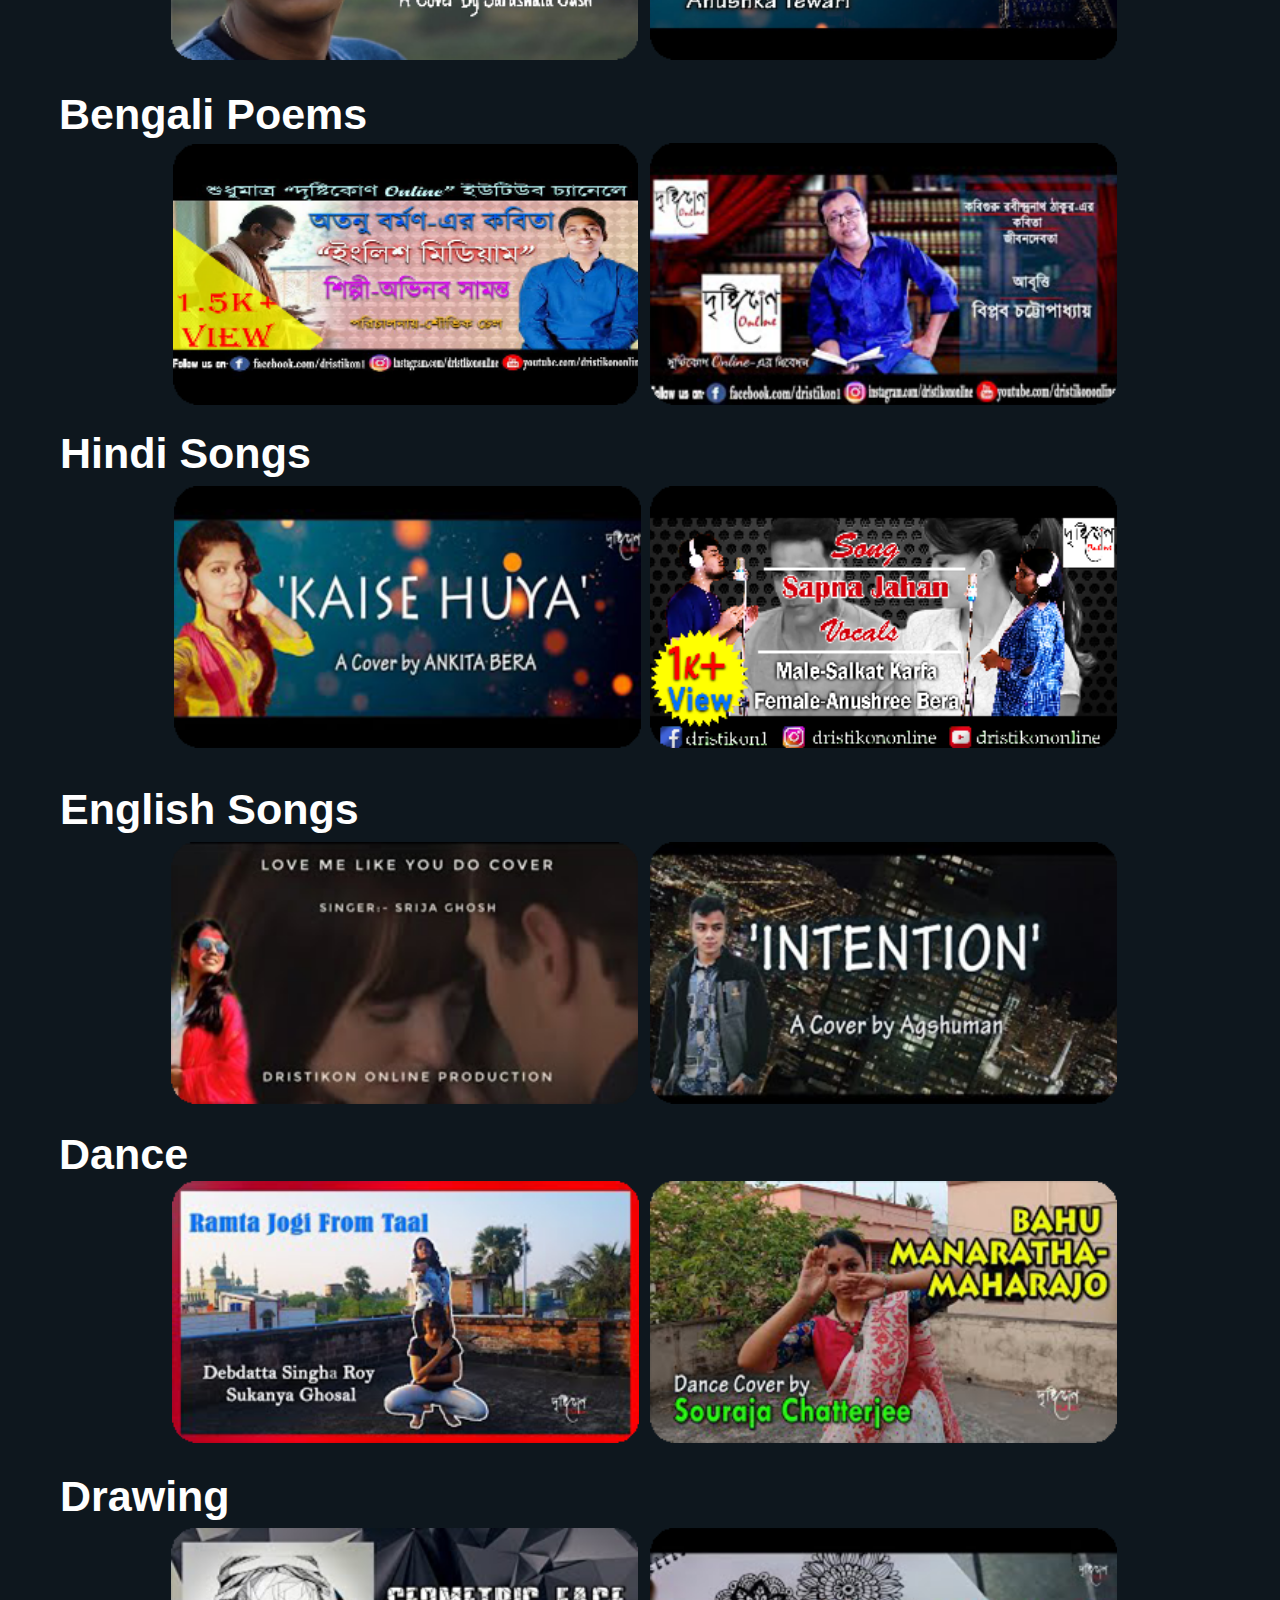
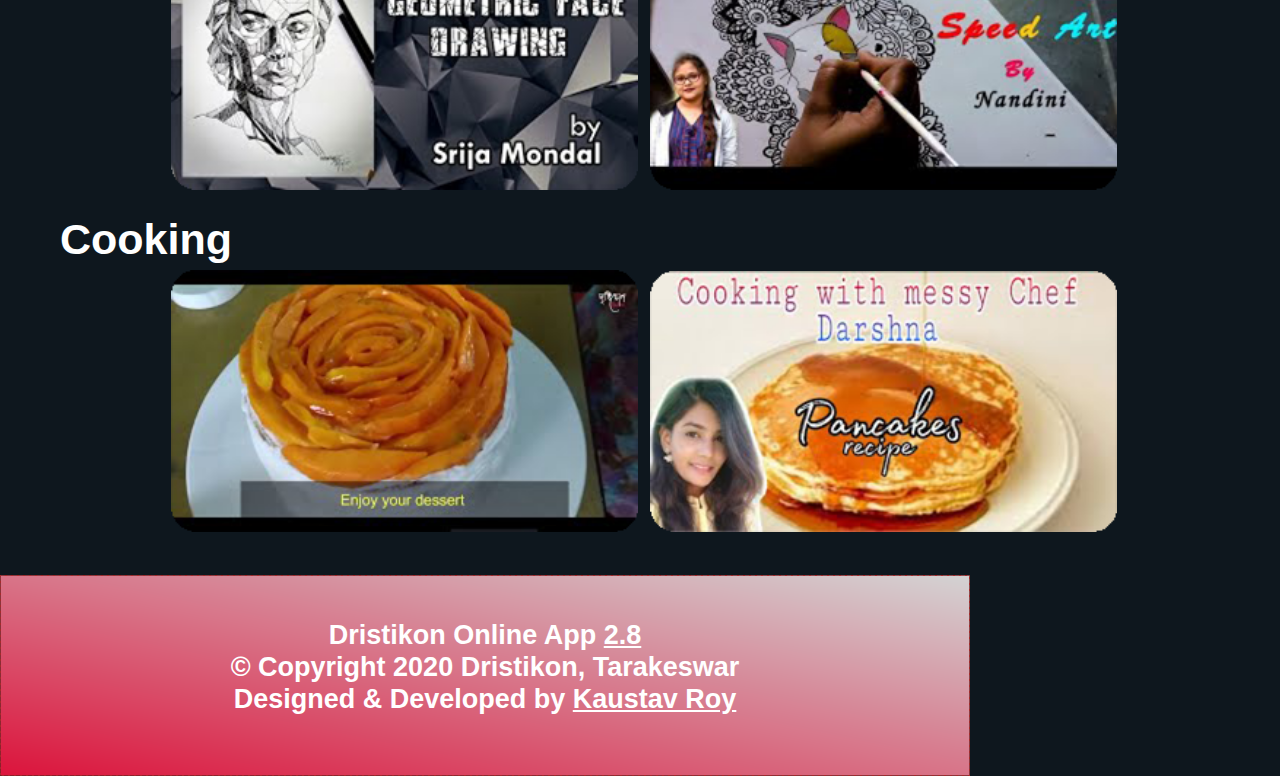
==== commit 1ac70c0c: "newa commit" ====
--- a/index.html
+++ b/index.html
@@ -2,7 +2,7 @@
 <html lang="en-us">
 <head>
 <meta charset="utf-8">
-<title>Dristikon Online App 2.5</title>
+<title>Dristikon Online App 2.8</title>
 <meta name="author" content="Dristikon Online & Kaustav Roy">
 <meta name="robots" content="noindex, nofollow">
 <link href="logo dristikon app circle.ico" rel="shortcut icon" type="image/x-icon">
@@ -205,7 +205,11 @@
 </script>
 </head>
 <body data-spy="scroll">
-<div id="wb_Carousel9" style="position:absolute;left:0px;top:4022px;width:969px;height:262px;z-index:74;overflow:hidden;">
+<div id="wb_Image67" style="position:absolute;left:0px;top:954px;width:970px;height:313px;z-index:75;">
+<a href="./page1.html"><img src="images/amio durga appp.png" id="Image67" alt=""></a></div>
+<div id="wb_Text18" style="position:absolute;left:51px;top:899px;width:468px;height:48px;z-index:76;">
+<span style="color:#FFFFFF;font-family:Arial;font-size:43px;letter-spacing:1.07px;"><strong>Only App Access</strong></span></div>
+<div id="wb_Carousel9" style="position:absolute;left:0px;top:4381px;width:969px;height:262px;z-index:77;overflow:hidden;">
 <div id="Carousel9" style="position:absolute;">
 <div class="frame">
 <div class="carousel-innerframe">
@@ -225,7 +229,7 @@
 </div>
 </div>
 </div>
-<div id="wb_Carousel8" style="position:absolute;left:0px;top:3683px;width:969px;height:262px;z-index:75;overflow:hidden;">
+<div id="wb_Carousel8" style="position:absolute;left:0px;top:4042px;width:969px;height:262px;z-index:78;overflow:hidden;">
 <div id="Carousel8" style="position:absolute;">
 <div class="frame">
 <div class="carousel-innerframe">
@@ -243,7 +247,7 @@
 </div>
 </div>
 </div>
-<div id="wb_Carousel11" style="position:absolute;left:0px;top:4711px;width:969px;height:262px;z-index:76;overflow:hidden;">
+<div id="wb_Carousel11" style="position:absolute;left:0px;top:5070px;width:969px;height:262px;z-index:79;overflow:hidden;">
 <div id="Carousel11" style="position:absolute;">
 <div class="frame">
 <div class="carousel-innerframe">
@@ -255,9 +259,9 @@
 </div>
 </div>
 </div>
-<div id="wb_Text13" style="position:absolute;left:60px;top:4655px;width:639px;height:51px;z-index:77;">
+<div id="wb_Text13" style="position:absolute;left:60px;top:5014px;width:639px;height:48px;z-index:80;">
 <span style="color:#FFFFFF;font-family:Arial;font-size:43px;"><strong>Cooking</strong></span></div>
-<div id="wb_Carousel10" style="position:absolute;left:0px;top:4369px;width:969px;height:262px;z-index:78;overflow:hidden;">
+<div id="wb_Carousel10" style="position:absolute;left:0px;top:4728px;width:969px;height:262px;z-index:81;overflow:hidden;">
 <div id="Carousel10" style="position:absolute;">
 <div class="frame">
 <div class="carousel-innerframe">
@@ -277,15 +281,15 @@
 </div>
 </div>
 </div>
-<div id="wb_Text12" style="position:absolute;left:60px;top:4313px;width:639px;height:64px;z-index:79;">
+<div id="wb_Text12" style="position:absolute;left:60px;top:4672px;width:639px;height:61px;z-index:82;">
 <span style="color:#FFFFFF;font-family:Arial;font-size:43px;line-height:49px;"><strong>Drawing</strong></span></div>
-<div id="wb_Text11" style="position:absolute;left:59px;top:3971px;width:639px;height:64px;z-index:80;">
+<div id="wb_Text11" style="position:absolute;left:59px;top:4330px;width:639px;height:61px;z-index:83;">
 <span style="color:#FFFFFF;font-family:Arial;font-size:43px;line-height:49px;"><strong>Dance</strong></span></div>
-<div id="wb_Text10" style="position:absolute;left:60px;top:3626px;width:639px;height:64px;z-index:81;">
+<div id="wb_Text10" style="position:absolute;left:60px;top:3985px;width:639px;height:61px;z-index:84;">
 <span style="color:#FFFFFF;font-family:Arial;font-size:43px;line-height:49px;"><strong>English Songs</strong></span></div>
-<div id="wb_Text9" style="position:absolute;left:60px;top:3270px;width:639px;height:64px;z-index:82;">
+<div id="wb_Text9" style="position:absolute;left:60px;top:3629px;width:639px;height:61px;z-index:85;">
 <span style="color:#FFFFFF;font-family:Arial;font-size:43px;line-height:49px;"><strong>Hindi Songs</strong></span></div>
-<div id="wb_Carousel7" style="position:absolute;left:0px;top:3327px;width:969px;height:262px;z-index:83;overflow:hidden;">
+<div id="wb_Carousel7" style="position:absolute;left:0px;top:3686px;width:969px;height:262px;z-index:86;overflow:hidden;">
 <div id="Carousel7" style="position:absolute;">
 <div class="frame">
 <div class="carousel-innerframe">
@@ -319,7 +323,7 @@
 </div>
 </div>
 </div>
-<div id="wb_Carousel5" style="position:absolute;left:0px;top:2984px;width:969px;height:262px;z-index:84;overflow:hidden;">
+<div id="wb_Carousel5" style="position:absolute;left:0px;top:3343px;width:969px;height:262px;z-index:87;overflow:hidden;">
 <div id="Carousel5" style="position:absolute;">
 <div class="frame">
 <div class="carousel-innerframe">
@@ -363,9 +367,9 @@
 </div>
 </div>
 </div>
-<div id="wb_Text8" style="position:absolute;left:59px;top:2930px;width:639px;height:51px;z-index:85;">
+<div id="wb_Text8" style="position:absolute;left:59px;top:3289px;width:639px;height:48px;z-index:88;">
 <span style="color:#FFFFFF;font-family:Arial;font-size:43px;"><strong>Bengali Poems</strong></span></div>
-<div id="wb_Carousel6" style="position:absolute;left:0px;top:2639px;width:969px;height:262px;z-index:86;overflow:hidden;">
+<div id="wb_Carousel6" style="position:absolute;left:0px;top:2998px;width:969px;height:262px;z-index:89;overflow:hidden;">
 <div id="Carousel6" style="position:absolute;">
 <div class="frame">
 <div class="carousel-innerframe">
@@ -399,9 +403,9 @@
 </div>
 </div>
 </div>
-<div id="wb_Text3" style="position:absolute;left:59px;top:2581px;width:639px;height:64px;z-index:87;">
+<div id="wb_Text3" style="position:absolute;left:59px;top:2940px;width:639px;height:61px;z-index:90;">
 <span style="color:#FFFFFF;font-family:Arial;font-size:43px;line-height:49px;"><strong>Popular Bengali Songs</strong></span></div>
-<div id="wb_Carousel4" style="position:absolute;left:0px;top:2283px;width:969px;height:262px;z-index:88;overflow:hidden;">
+<div id="wb_Carousel4" style="position:absolute;left:0px;top:2642px;width:969px;height:262px;z-index:91;overflow:hidden;">
 <div id="Carousel4" style="position:absolute;">
 <div class="frame">
 <div class="carousel-innerframe">
@@ -419,9 +423,9 @@
 </div>
 </div>
 </div>
-<div id="wb_Text5" style="position:absolute;left:60px;top:2222px;width:566px;height:64px;z-index:89;">
+<div id="wb_Text5" style="position:absolute;left:60px;top:2581px;width:566px;height:61px;z-index:92;">
 <span style="color:#FFFFFF;font-family:Arial;font-size:43px;line-height:49px;"><strong>Interviews</strong></span></div>
-<div id="wb_Carousel2" style="position:absolute;left:0px;top:1942px;width:969px;height:262px;z-index:90;overflow:hidden;">
+<div id="wb_Carousel2" style="position:absolute;left:0px;top:2301px;width:969px;height:262px;z-index:93;overflow:hidden;">
 <div id="Carousel2" style="position:absolute;">
 <div class="frame">
 <div class="carousel-innerframe">
@@ -439,9 +443,9 @@
 </div>
 </div>
 </div>
-<div id="wb_Text4" style="position:absolute;left:59px;top:1881px;width:597px;height:51px;z-index:91;">
+<div id="wb_Text4" style="position:absolute;left:59px;top:2240px;width:597px;height:48px;z-index:94;">
 <span style="color:#FFFFFF;font-family:Arial;font-size:43px;"><strong>Audio-Drama/ Story Plays</strong></span></div>
-<div id="wb_Carousel13" style="position:absolute;left:0px;top:1593px;width:969px;height:262px;z-index:92;overflow:hidden;">
+<div id="wb_Carousel13" style="position:absolute;left:0px;top:1952px;width:969px;height:262px;z-index:95;overflow:hidden;">
 <div id="Carousel13" style="position:absolute;">
 <div class="frame">
 <div class="carousel-innerframe">
@@ -467,32 +471,32 @@
 </div>
 </div>
 </div>
-<div id="wb_Text2" style="position:absolute;left:60px;top:1538px;width:468px;height:51px;z-index:93;">
+<div id="wb_Text2" style="position:absolute;left:60px;top:1897px;width:468px;height:48px;z-index:96;">
 <span style="color:#FFFFFF;font-family:Arial;font-size:43px;"><strong>Short films</strong></span></div>
-<div id="wb_Image27" style="position:absolute;left:655px;top:1329px;width:312px;height:176px;z-index:94;">
+<div id="wb_Image27" style="position:absolute;left:655px;top:1688px;width:312px;height:176px;z-index:97;">
 <a href="https://www.youtube.com/playlist?list=PLbrjRQAzpHJB7dYUg0RDAMsXQWL77nKwR"><img src="images/english~1.png" id="Image27" alt=""></a></div>
-<div id="wb_Image29" style="position:absolute;left:333px;top:1329px;width:312px;height:175px;z-index:95;">
+<div id="wb_Image29" style="position:absolute;left:333px;top:1688px;width:312px;height:175px;z-index:98;">
 <a href="https://www.youtube.com/playlist?list=PLbrjRQAzpHJAFSyzIfjOtbPS1L3pXGXCV"><img src="images/hindi.png" id="Image29" alt=""></a></div>
-<div id="wb_Image1" style="position:absolute;left:11px;top:1329px;width:312px;height:175px;z-index:96;">
+<div id="wb_Image1" style="position:absolute;left:11px;top:1688px;width:312px;height:175px;z-index:99;">
 <a href="https://www.youtube.com/playlist?list=PLbrjRQAzpHJCKBgMhOlZDSBg1x1OqwMOe"><img src="images/bangla~1.png" id="Image1" alt=""></a></div>
-<div id="wb_Text6" style="position:absolute;left:60px;top:1272px;width:468px;height:48px;z-index:97;">
+<div id="wb_Text6" style="position:absolute;left:60px;top:1631px;width:468px;height:48px;z-index:100;">
 <span style="color:#FFFFFF;font-family:Arial;font-size:43px;letter-spacing:1.07px;"><strong>In Your Language</strong></span></div>
-<div id="wb_Carousel3" style="position:absolute;left:1px;top:956px;width:969px;height:262px;z-index:98;overflow:hidden;">
+<div id="wb_Carousel3" style="position:absolute;left:0px;top:1343px;width:969px;height:262px;z-index:101;overflow:hidden;">
 <div id="Carousel3" style="position:absolute;">
 <div class="frame">
 <div class="carousel-innerframe">
-<div id="wb_Image25" style="position:absolute;left:496px;top:1px;width:464px;height:261px;z-index:48;">
-<a href="https://www.youtube.com/watch?v=HkkQksbh5mw&feature=youtu.be"><img src="images/poulami khetu]~1.png" id="Image25" alt=""></a></div>
-<div id="wb_Image69" style="position:absolute;left:14px;top:1px;width:464px;height:261px;z-index:49;">
-<a href="./page1.html"><img src="images/about us small~1.png" id="Image69" alt=""></a></div>
+<div id="wb_Image69" style="position:absolute;left:494px;top:1px;width:464px;height:261px;z-index:48;">
+<a href="https://www.youtube.com/embed/aRN428ccq4U"><img src="images/about us small~1.png" id="Image69" alt=""></a></div>
+<div id="wb_Image25" style="position:absolute;left:19px;top:1px;width:464px;height:261px;z-index:49;">
+<a href="./page1.html"><img src="images/amio durga.png" id="Image25" alt=""></a></div>
 </div>
 </div>
 <div class="frame">
 <div class="carousel-innerframe">
 <div id="wb_Image11" style="position:absolute;left:1463px;top:1px;width:464px;height:261px;z-index:50;">
 <a href="https://www.youtube.com/watch?v=gyFcu-6V-vk&feature=youtu.be"><img src="images/dev tv~1.png" id="Image11" alt=""></a></div>
-<div id="wb_Image24" style="position:absolute;left:985px;top:0px;width:464px;height:261px;z-index:51;">
-<a href="https://www.youtube.com/watch?v=T-M_6FoDyuM&feature=youtu.be"><img src="images/amar family~1.png" id="Image24" alt=""></a></div>
+<div id="wb_Image70" style="position:absolute;left:988px;top:1px;width:464px;height:261px;z-index:51;">
+<a href="https://www.youtube.com/watch?v=HkkQksbh5mw&feature=youtu.be"><img src="images/poulami khetu]~1.png" id="Image70" alt=""></a></div>
 </div>
 </div>
 <div class="frame">
@@ -529,9 +533,9 @@
 </div>
 </div>
 </div>
-<div id="wb_Text1" style="position:absolute;left:60px;top:905px;width:468px;height:51px;z-index:99;">
+<div id="wb_Text1" style="position:absolute;left:59px;top:1292px;width:468px;height:48px;z-index:102;">
 <span style="color:#FFFFFF;font-family:Arial;font-size:43px;letter-spacing:1.07px;"><strong>Popular Videos </strong></span></div>
-<div id="wb_JavaScript2" style="position:absolute;left:170px;top:23px;width:629px;height:36px;z-index:100;">
+<div id="wb_JavaScript2" style="position:absolute;left:170px;top:23px;width:629px;height:36px;z-index:103;">
 <div id="greeting" style="font-family:Arial;font-size:29px;color:#FFFFFF;font-weight:bold;font-style:normal;text-align:center;text-decoration:none;"></div> 
 <script>
 var datenow = new Date(); 
@@ -553,67 +557,74 @@
    greeting.innerHTML = "Hey Dristikonian Good Morning!"; 
 }
 </script></div>
-<div id="wb_Carousel1" style="position:absolute;left:0px;top:339px;width:970px;height:520px;z-index:101;overflow:hidden;">
+<div id="wb_Carousel1" style="position:absolute;left:0px;top:339px;width:970px;height:520px;z-index:104;overflow:hidden;">
 <div id="Carousel1" style="position:absolute;">
 <div class="frame">
 <div class="carousel-innerframe">
-<div id="wb_Image43" style="position:absolute;left:0px;top:1px;width:970px;height:519px;z-index:60;">
-<a href="./page1.html"><img src="images/about us~1.jpg" id="Image43" alt=""></a></div>
-</div>
-</div>
-<div class="frame">
-<div class="carousel-innerframe">
-<div id="wb_Image68" style="position:absolute;left:970px;top:0px;width:970px;height:520px;z-index:61;">
+<div id="wb_Image24" style="position:absolute;left:0px;top:0px;width:970px;height:520px;z-index:60;">
+<a href="./page1.html"><img src="images/pppppp~1.jpg" id="Image24" alt=""></a></div>
+</div>
+</div>
+<div class="frame">
+<div class="carousel-innerframe">
+<div id="wb_Image43" style="position:absolute;left:970px;top:1px;width:970px;height:519px;z-index:61;">
+<a href="https://www.youtube.com/embed/aRN428ccq4U"><img src="images/about us~1.jpg" id="Image43" alt=""></a></div>
+</div>
+</div>
+<div class="frame">
+<div class="carousel-innerframe">
+<div id="wb_Image68" style="position:absolute;left:1940px;top:0px;width:970px;height:520px;z-index:62;">
 <a href="https://www.youtube.com/watch?v=th1N3S8gbLA&feature=youtu.be"><img src="images/thumbnail~1.jpg" id="Image68" alt=""></a></div>
 </div>
 </div>
 <div class="frame">
 <div class="carousel-innerframe">
-<div id="wb_Image8" style="position:absolute;left:1940px;top:0px;width:970px;height:520px;z-index:62;">
+<div id="wb_Image8" style="position:absolute;left:2910px;top:0px;width:970px;height:520px;z-index:63;">
 <a href="https://www.youtube.com/watch?v=_Jp96VRx9V0&feature=youtu.be"><img src="images/thumb-part-2-1.5k-1920x1080.jpg" id="Image8" alt=""></a></div>
 </div>
 </div>
 <div class="frame">
 <div class="carousel-innerframe">
-<div id="wb_Image62" style="position:absolute;left:2910px;top:0px;width:970px;height:520px;z-index:63;">
+<div id="wb_Image62" style="position:absolute;left:3880px;top:0px;width:970px;height:520px;z-index:64;">
 <a href="https://www.youtube.com/watch?v=gyFcu-6V-vk&feature=youtu.be"><img src="images/dev tv~1.jpg" id="Image62" alt=""></a></div>
 </div>
 </div>
 <div class="frame">
 <div class="carousel-innerframe">
-<div id="wb_Image6" style="position:absolute;left:3880px;top:0px;width:970px;height:520px;z-index:64;">
+<div id="wb_Image6" style="position:absolute;left:4850px;top:0px;width:970px;height:520px;z-index:65;">
 <a href="https://www.youtube.com/watch?v=dDxNXsE2lds&feature=youtu.be"><img src="images/maxresdefault1-1280x720.jpg" id="Image6" alt=""></a></div>
 </div>
 </div>
 <div class="frame">
 <div class="carousel-innerframe">
-<div id="wb_Image3" style="position:absolute;left:4850px;top:0px;width:970px;height:520px;z-index:65;">
+<div id="wb_Image3" style="position:absolute;left:5820px;top:0px;width:970px;height:520px;z-index:66;">
 <a href="https://www.youtube.com/watch?v=Txbc9vXXqqE&feature=youtu.be"><img src="images/updated-thumbnail-1815x1021.jpg" id="Image3" alt=""></a></div>
 </div>
 </div>
 <div class="frame">
 <div class="carousel-innerframe">
-<div id="wb_Image4" style="position:absolute;left:5820px;top:0px;width:969px;height:520px;z-index:66;">
+<div id="wb_Image4" style="position:absolute;left:6790px;top:0px;width:969px;height:520px;z-index:67;">
 <a href="https://www.youtube.com/watch?v=X7vjmAWi55s&feature=youtu.be"><img src="images/thumbnail-1920x1080.jpg" id="Image4" alt=""></a></div>
 </div>
 </div>
 <div class="frame">
 <div class="carousel-innerframe">
-<div id="wb_Image7" style="position:absolute;left:6791px;top:0px;width:968px;height:520px;z-index:67;">
+<div id="wb_Image7" style="position:absolute;left:7761px;top:0px;width:968px;height:520px;z-index:68;">
 <a href="https://www.youtube.com/embed/_KHWWImVc6U"><img src="images/video-thumbnail-1360x765.jpg" id="Image7" alt=""></a></div>
 </div>
 </div>
 </div>
 </div>
-<div id="wb_PanelMenu1" style="position:absolute;left:690px;top:181px;width:83px;height:59px;visibility:hidden;text-align:center;z-index:102;">
+<div id="wb_PanelMenu1" style="position:absolute;left:690px;top:181px;width:83px;height:59px;visibility:hidden;text-align:center;z-index:105;">
 <a href="#PanelMenu1_markup" id="PanelMenu1">&nbsp;</a>
 <div id="PanelMenu1_markup">
 <ul role="menu" class="nav">
+   <li class="nav-item" role="menuitem"><a href="https://kaustavroy-lab.github.io/dkonourstory/" title="Our Story" class="nav-link"><i class="fa fa-heart-o fa-fw"></i><span>Our Story</span></a></li>
    <li class="nav-item" role="menuitem"><a href="https://kaustavroy-lab.github.io/healthtipsdkon/" title="Health Tips" class="nav-link"><i class="fa fa-quote-left fa-fw"></i><span>Health Tips</span></a></li>
    <li class="nav-item" role="menuitem"><a href="https://kaustavroy-lab.github.io/developerstudiodkon/" title="Developer Studio" class="nav-link"><i class="fa fa-code fa-fw"></i><span>Developer Studio</span></a></li>
    <li class="nav-item" role="menuitem"><a href="http://www.jobless-engineer.blogspot.com/" title="Jobless Engineer" class="nav-link"><i class="fa fa-id-badge fa-fw"></i><span>Jobless Engineer</span></a></li>
    <li class="nav-item" role="menuitem"><a href="https://kaustavroy-lab.github.io/Promoteyourbussinessdkon/" title="Promote Your Local Business with Dristikon" class="nav-link"><i class="fa fa-angle-double-up fa-fw"></i><span>Promote Your Local Business with Dristikon</span></a></li>
-   <li class="nav-item" role="menuitem"><a href="https://www.mygov.in/covid-19/" class="nav-link"><i class="fa fa-info-circle fa-fw"></i><span>COVID-19</span></a></li>
+   <li class="nav-item" role="menuitem"><a href="https://www.covid19india.org/" class="nav-link"><i class="fa fa-info-circle fa-fw"></i><span>COVID-19</span></a></li>
    <li class="nav-item" role="menuitem"><a href="https://www.windy.com/?22.566,88.365,5" class="nav-link"><i class="fa fa-sun-o fa-fw"></i><span>Weather Update</span></a></li>
 </ul>
 <div id="PanelMenu1-social">
@@ -621,19 +632,19 @@
 </div>
 </div>
 </div>
-<div id="wb_Image2" style="position:absolute;left:402px;top:59px;width:167px;height:167px;z-index:103;">
+<div id="wb_Image2" style="position:absolute;left:402px;top:59px;width:167px;height:167px;z-index:106;">
 <img src="images/circle dristikon water mark white 1.png" id="Image2" alt=""></div>
-<div id="wb_CssMenu2" style="position:absolute;left:0px;top:275px;width:101px;height:36px;z-index:104;">
+<div id="wb_CssMenu2" style="position:absolute;left:0px;top:275px;width:101px;height:36px;z-index:107;">
 <ul id="CssMenu2" role="menubar" class="nav">
 <li class="nav-item firstmain"><a role="menuitem" class="nav-link" href="javascript:window.location.reload()" target="_self" title="=" onclick="ShowPanel('PanelMenu1', event);return false;">=</a>
 </li>
 </ul>
 </div>
-<div id="wb_CssMenu1" style="position:absolute;left:101px;top:275px;width:860px;height:58px;z-index:105;">
+<div id="wb_CssMenu1" style="position:absolute;left:101px;top:275px;width:860px;height:58px;z-index:108;">
 <ul id="CssMenu1" role="menubar" class="nav">
 <li class="nav-item firstmain"><a role="menuitem" class="nav-link" href="javascript:window.location.reload()" target="_self" title="Home">Home</a>
 </li>
-<li class="nav-item"><a role="menuitem" class="nav-link" href="https://kaustavroy-lab.github.io/dkonourstory/" target="_self" title="Our Story">Our&nbsp;Story</a>
+<li class="nav-item"><a role="menuitem" class="nav-link" href="./Music.html" target="_self" title="Online Songs">Songs</a>
 </li>
 <li class="nav-item"><a role="menuitem" class="nav-link" href="https://kaustavroy-lab.github.io/performersdkon/" target="_self" title="Performers">Performers</a>
 </li>
@@ -641,13 +652,13 @@
 </li>
 </ul>
 </div>
-<div id="wb_Shape1" style="position:absolute;left:0px;top:5016px;width:970px;height:201px;z-index:106;">
+<div id="wb_Shape1" style="position:absolute;left:0px;top:5375px;width:970px;height:201px;z-index:109;">
 <img src="images/img0001.png" id="Shape1" alt="" style="width:970px;height:201px;"></div>
-<div id="wb_Image63" style="position:absolute;left:808px;top:83px;width:118px;height:118px;visibility:hidden;z-index:107;">
+<div id="wb_Image63" style="position:absolute;left:808px;top:83px;width:118px;height:118px;visibility:hidden;z-index:110;">
 <a href="https://kaustavroy-lab.github.io/NotificationDkon/"><img src="images/notification-bell-icon-png-3-transparent.png" id="Image63" alt=""></a></div>
-<div id="wb_Text14" style="position:absolute;left:881px;top:108px;width:30px;height:34px;visibility:hidden;z-index:108;">
+<div id="wb_Text14" style="position:absolute;left:881px;top:108px;width:30px;height:34px;visibility:hidden;z-index:111;">
 <span style="color:#FFFFFF;font-family:Arial;font-size:29px;"><strong><a href="https://kaustavroy-lab.github.io/NotificationDkon/">1</a></strong></span></div>
-<div id="Layer1" style="position:fixed;text-align:center;visibility:hidden;left:0;top:102px;right:0;width:968px;height:1390px;margin-left:auto;margin-right:auto;z-index:109;" data-bottom="all:#FFFFFF;">
+<div id="Layer1" style="position:fixed;text-align:center;visibility:hidden;left:0;top:102px;right:0;width:968px;height:1390px;margin-left:auto;margin-right:auto;z-index:112;" data-bottom="all:#FFFFFF;">
 <div id="wb_Text17">
 <span style="color:#FFFFFF;font-family:Arial;font-size:48px;">Coming Soon....</span>
 </div>
@@ -657,9 +668,9 @@
 <div id="wb_Text16">
 <span style="color:#FFFFFF;font-family:Arial;font-size:27px;"><strong>CONTENT DETAILS:</strong><br>Val Lage Na<br><strong>Episode 2; Awkward Conversations with Partners</strong><br><br>Casts: Jagnaseni &amp; Soudip<br>Script- Gourav <br>Direction- Soumyadyuti<br>VFX and Editing- Kaustav Roy</span>
 </div>
-<input type="button" id="Button1" name="" value="Play" style="display:none;width: 100%;;height:86px;z-index:71;" autofocus>
-<input type="button" id="Button3" name="" value="Not Now" style="display:none;width: 100%;;height:86px;z-index:72;" autofocus>
-<div id="wb_IconFont1" style="display:inline-block;width:96px;height:96px;text-align:center;z-index:73;">
+<input type="button" id="Button1" name="" value="Play" style="display:none;width: 100%;;height:86px;z-index:72;" autofocus>
+<input type="button" id="Button3" name="" value="Not Now" style="display:none;width: 100%;;height:86px;z-index:73;" autofocus>
+<div id="wb_IconFont1" style="display:inline-block;width:96px;height:96px;text-align:center;z-index:74;">
 <a href="#" onclick="ShowObjectWithEffect('Layer1', 0, 'puff', 500);return false;"><svg id="IconFont1" height="100%" width="100%" style="position:absolute;height:100%;width:100%;left:0;top:0" viewBox="0 0 95 95" version="1.1" xmlns="http://www.w3.org/2000/svg">
    <g transform="scale(0.1855)">
    <path transform="rotate(180) scale(-1,1) translate(0,-512)" d="M363 179l-77 77l77 77l-30 30l-77 -77l-77 77l-30 -30l77 -77l-77 -77l30 -30l77 77l77 -77zM256 469c118 0 213 -95 213 -213s-95 -213 -213 -213s-213 95 -213 213s95 213 213 213z"/>
@@ -668,7 +679,7 @@
 </a>
 </div>
 </div>
-<div id="wb_Text7" style="position:absolute;left:150px;top:5060px;width:670px;height:89px;text-align:center;z-index:110;">
-<span style="color:#FFFFFF;font-family:Arial;font-size:27px;"><strong>Dristikon Online App </strong></span><span style="color:#DC143C;font-family:Arial;font-size:27px;"><strong><a href="https://kaustavroy-lab.github.io/developerstudiodkon/">2.7</a></strong></span><span style="color:#FFFFFF;font-family:Arial;font-size:27px;"><strong><br>© Copyright 2020 Dristikon, Tarakeswar <br>Designed &amp; Developed by </strong></span><span style="color:#0E171E;font-family:Arial;font-size:27px;"><strong><a href="https://kaustavroy-lab.github.io/kaustavroyinfo/">Kaustav Roy</a></strong></span></div>
+<div id="wb_Text7" style="position:absolute;left:150px;top:5419px;width:670px;height:89px;text-align:center;z-index:113;">
+<span style="color:#FFFFFF;font-family:Arial;font-size:27px;"><strong>Dristikon Online App </strong></span><span style="color:#DC143C;font-family:Arial;font-size:27px;"><strong><a href="https://kaustavroy-lab.github.io/developerstudiodkon/">2.8</a></strong></span><span style="color:#FFFFFF;font-family:Arial;font-size:27px;"><strong><br>© Copyright 2020 Dristikon, Tarakeswar <br>Designed &amp; Developed by </strong></span><span style="color:#0E171E;font-family:Arial;font-size:27px;"><strong><a href="https://kaustavroy-lab.github.io/kaustavroyinfo/">Kaustav Roy</a></strong></span></div>
 </body>
 </html>--- a/index.css
+++ b/index.css
@@ -26,6 +26,35 @@
 input:focus, textarea:focus, select:focus
 {
    outline: none;
+}
+#wb_Image67
+{
+   vertical-align: top;
+}
+#Image67
+{
+   border: 0px solid #000000;
+   padding: 0;
+   -webkit-animation: animate-border 1000ms linear 0ms infinite alternate-reverse both;
+   animation: animate-border 1000ms linear 0ms infinite alternate-reverse both;
+   margin: 0;
+   left: 0;
+   top: 0;
+   width: 100%;
+   height: 100%;
+}
+#wb_Text18 
+{
+   background-color: transparent;
+   background-image: none;
+   border: 0px solid #000000;
+   padding: 0;
+   margin: 0;
+   text-align: left;
+}
+#wb_Text18 div
+{
+   text-align: left;
 }
 #wb_Text17 
 {
@@ -1882,20 +1911,6 @@
 {
    text-align: center;
 }
-#wb_Image24
-{
-   vertical-align: top;
-}
-#Image24
-{
-   border: 0px solid #000000;
-   padding: 0;
-   margin: 0;
-   left: 0;
-   top: 0;
-   width: 100%;
-   height: 100%;
-}
 #wb_Image10
 {
    vertical-align: top;
@@ -2029,3 +2044,31 @@
    width: 100%;
    height: 100%;
 }
+#wb_Image70
+{
+   vertical-align: top;
+}
+#Image70
+{
+   border: 0px solid #000000;
+   padding: 0;
+   margin: 0;
+   left: 0;
+   top: 0;
+   width: 100%;
+   height: 100%;
+}
+#wb_Image24
+{
+   vertical-align: top;
+}
+#Image24
+{
+   border: 0px solid #000000;
+   padding: 0;
+   margin: 0;
+   left: 0;
+   top: 0;
+   width: 100%;
+   height: 100%;
+}
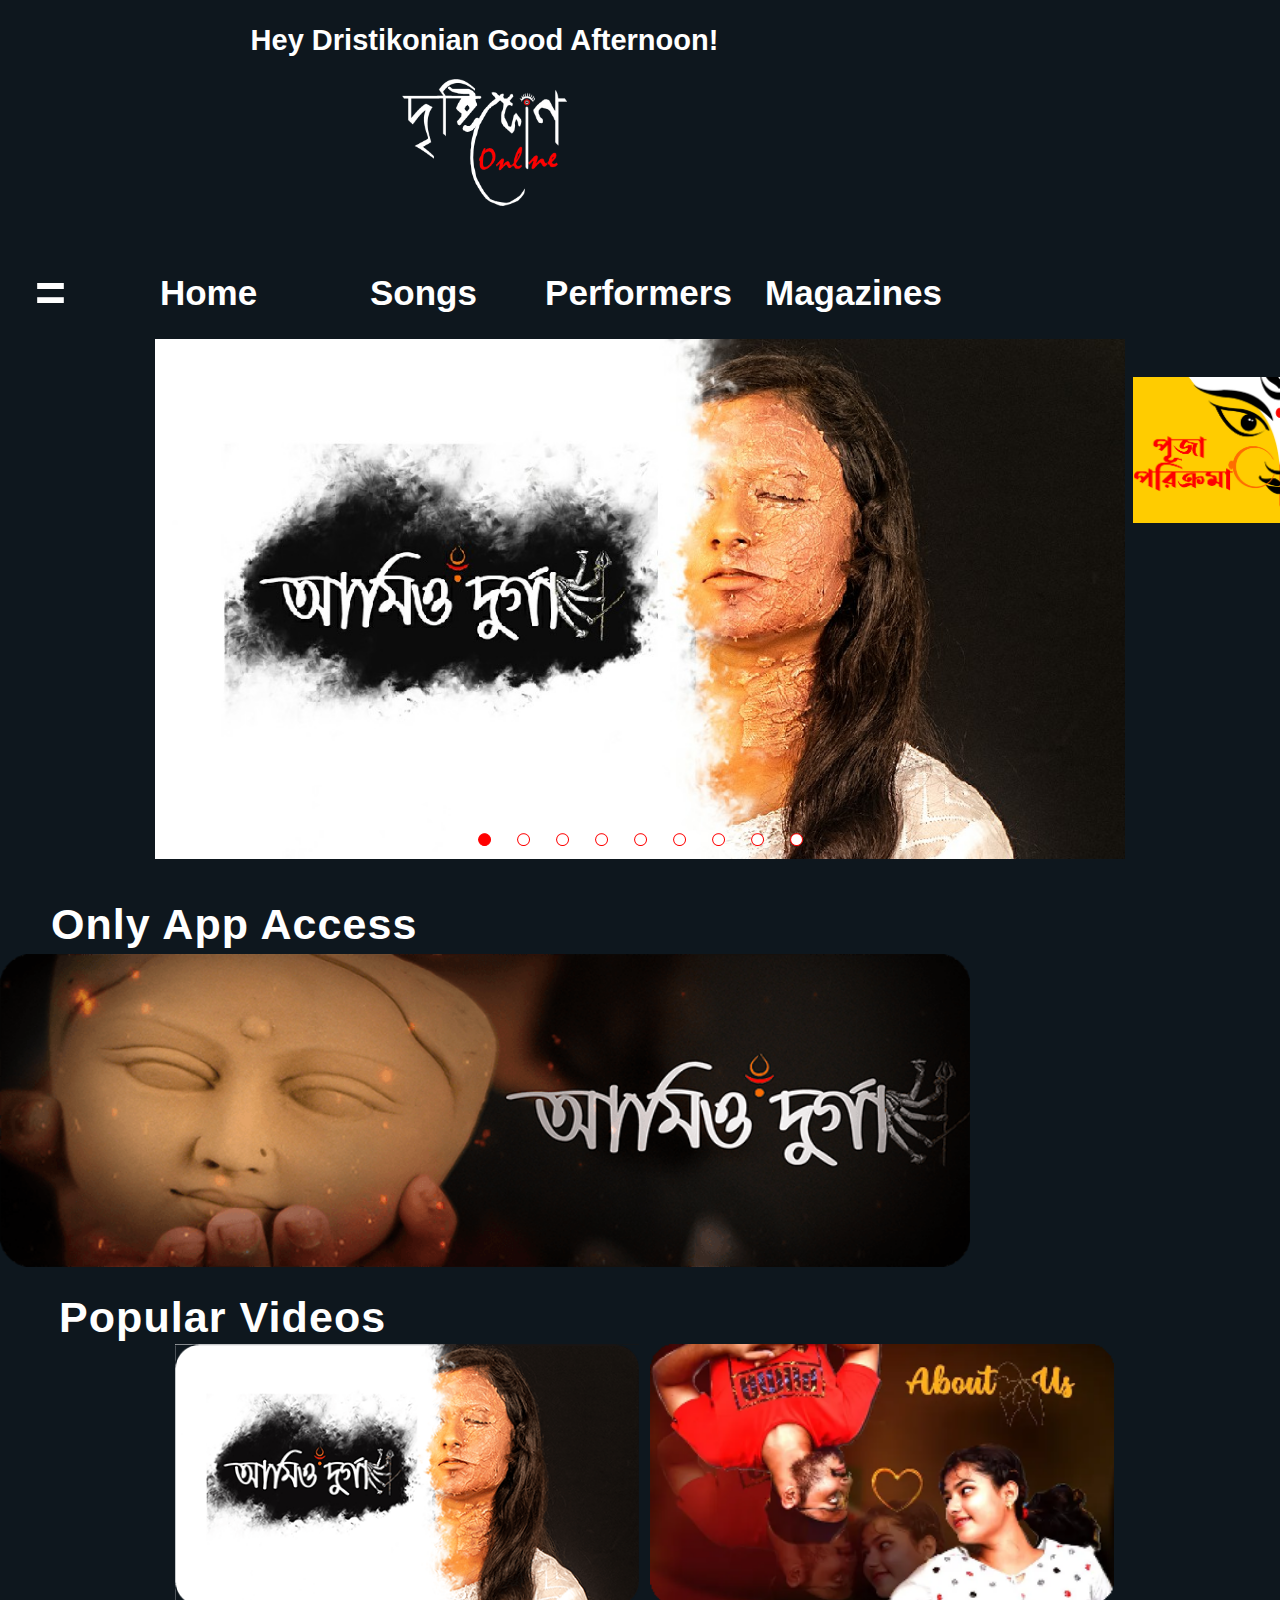
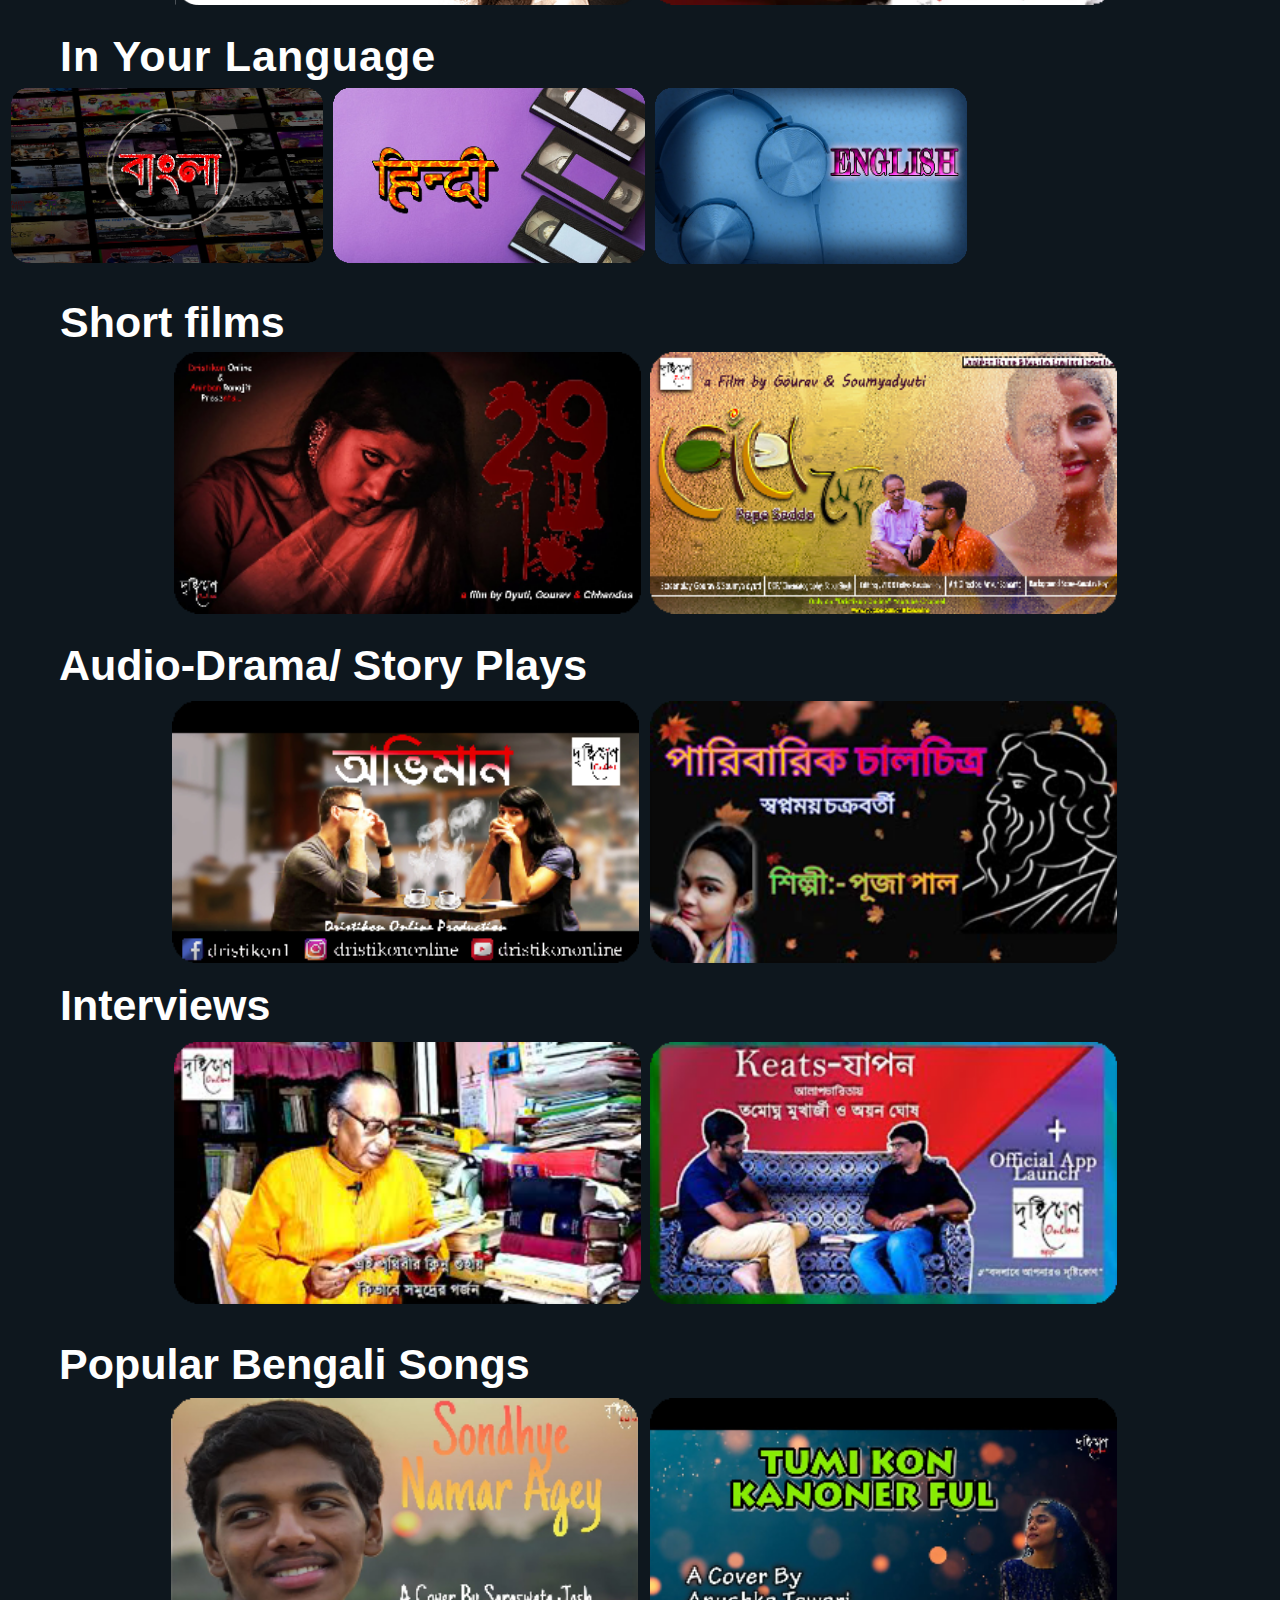
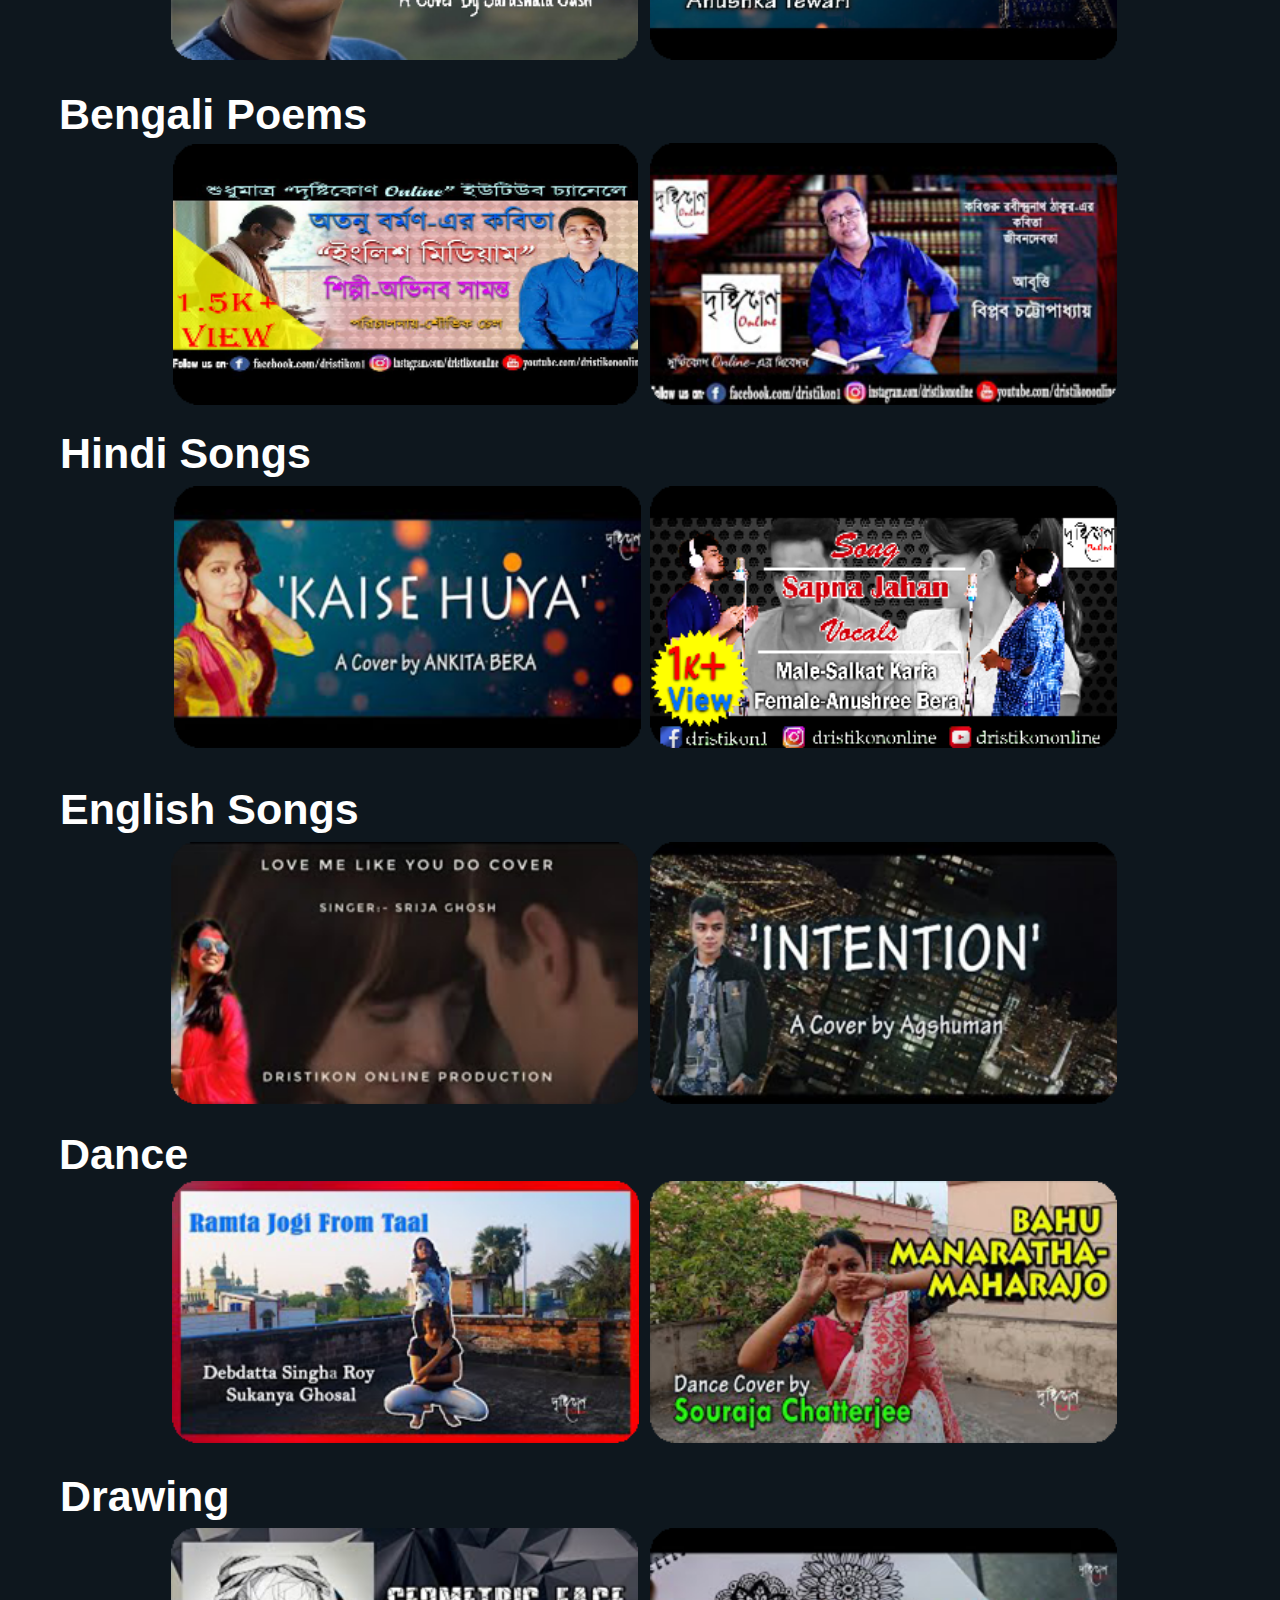
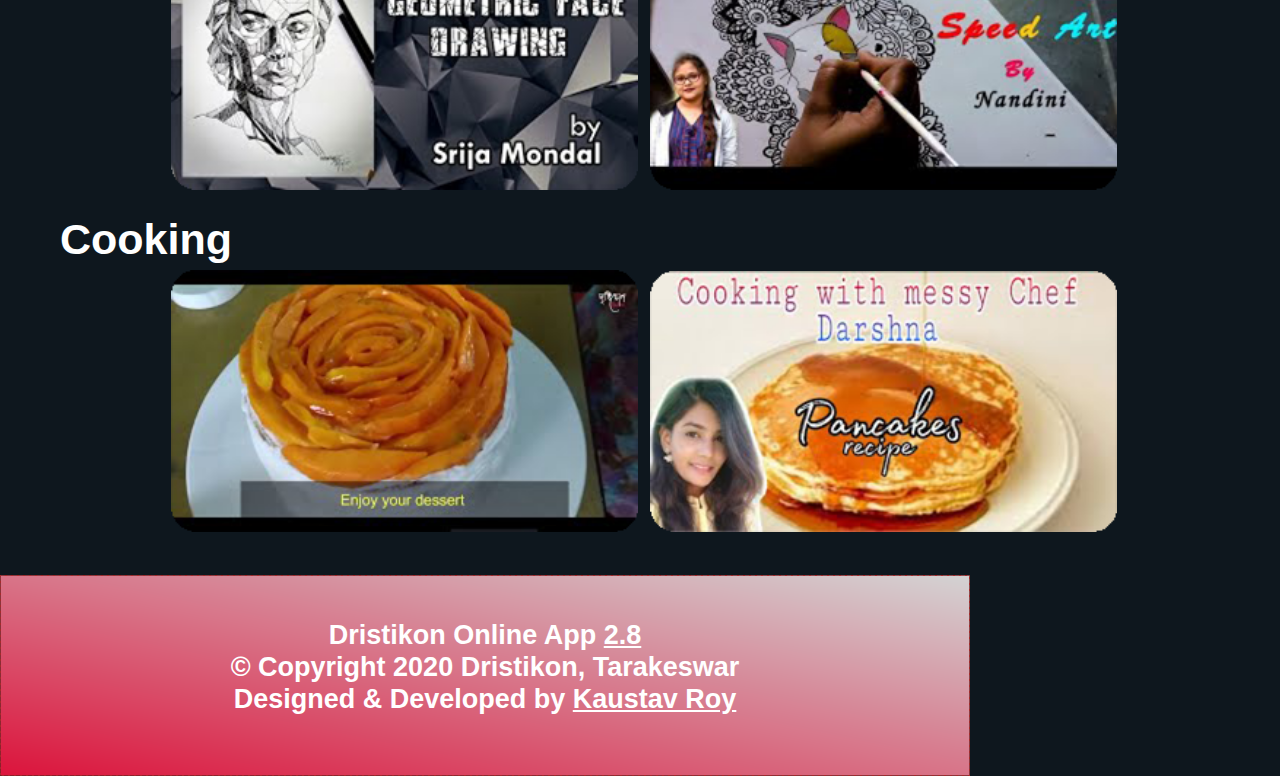
==== commit f49f3372: "new commit" ====
--- a/index.html
+++ b/index.html
@@ -18,6 +18,7 @@
 <script src="affix.min.js"></script>
 <script src="skrollr.min.js"></script>
 <script src="jquery-ui.min.js"></script>
+<script src="wb.stickylayer.min.js"></script>
 <script src="wwb16.min.js"></script>
 <script>
 $(document).ready(function()
@@ -192,6 +193,12 @@
       skrollr.init({forceHeight: false, mobileCheck: function() { return false; }, smoothScrolling: false});
    }
    skrollrInit();
+   $("#Layer2").stickylayer({orientation: 6, position: [0, 0], delay: 500});
+   $("a[href*='#Layer2']").click(function(event)
+   {
+      event.preventDefault();
+      $('html, body').stop().animate({ scrollTop: $('#Layer2').offset().top }, 600, 'linear');
+   });
 });
 </script>
 <!-- Insert Go<!-- Global site tag (gtag.js) - Google Analytics -->
@@ -205,11 +212,11 @@
 </script>
 </head>
 <body data-spy="scroll">
-<div id="wb_Image67" style="position:absolute;left:0px;top:954px;width:970px;height:313px;z-index:75;">
+<div id="wb_Image67" style="position:absolute;left:0px;top:954px;width:970px;height:313px;z-index:76;">
 <a href="./page1.html"><img src="images/amio durga appp.png" id="Image67" alt=""></a></div>
-<div id="wb_Text18" style="position:absolute;left:51px;top:899px;width:468px;height:48px;z-index:76;">
+<div id="wb_Text18" style="position:absolute;left:51px;top:899px;width:468px;height:48px;z-index:77;">
 <span style="color:#FFFFFF;font-family:Arial;font-size:43px;letter-spacing:1.07px;"><strong>Only App Access</strong></span></div>
-<div id="wb_Carousel9" style="position:absolute;left:0px;top:4381px;width:969px;height:262px;z-index:77;overflow:hidden;">
+<div id="wb_Carousel9" style="position:absolute;left:0px;top:4381px;width:969px;height:262px;z-index:78;overflow:hidden;">
 <div id="Carousel9" style="position:absolute;">
 <div class="frame">
 <div class="carousel-innerframe">
@@ -229,7 +236,7 @@
 </div>
 </div>
 </div>
-<div id="wb_Carousel8" style="position:absolute;left:0px;top:4042px;width:969px;height:262px;z-index:78;overflow:hidden;">
+<div id="wb_Carousel8" style="position:absolute;left:0px;top:4042px;width:969px;height:262px;z-index:79;overflow:hidden;">
 <div id="Carousel8" style="position:absolute;">
 <div class="frame">
 <div class="carousel-innerframe">
@@ -247,7 +254,7 @@
 </div>
 </div>
 </div>
-<div id="wb_Carousel11" style="position:absolute;left:0px;top:5070px;width:969px;height:262px;z-index:79;overflow:hidden;">
+<div id="wb_Carousel11" style="position:absolute;left:0px;top:5070px;width:969px;height:262px;z-index:80;overflow:hidden;">
 <div id="Carousel11" style="position:absolute;">
 <div class="frame">
 <div class="carousel-innerframe">
@@ -259,9 +266,9 @@
 </div>
 </div>
 </div>
-<div id="wb_Text13" style="position:absolute;left:60px;top:5014px;width:639px;height:48px;z-index:80;">
+<div id="wb_Text13" style="position:absolute;left:60px;top:5014px;width:639px;height:48px;z-index:81;">
 <span style="color:#FFFFFF;font-family:Arial;font-size:43px;"><strong>Cooking</strong></span></div>
-<div id="wb_Carousel10" style="position:absolute;left:0px;top:4728px;width:969px;height:262px;z-index:81;overflow:hidden;">
+<div id="wb_Carousel10" style="position:absolute;left:0px;top:4728px;width:969px;height:262px;z-index:82;overflow:hidden;">
 <div id="Carousel10" style="position:absolute;">
 <div class="frame">
 <div class="carousel-innerframe">
@@ -281,15 +288,15 @@
 </div>
 </div>
 </div>
-<div id="wb_Text12" style="position:absolute;left:60px;top:4672px;width:639px;height:61px;z-index:82;">
+<div id="wb_Text12" style="position:absolute;left:60px;top:4672px;width:639px;height:61px;z-index:83;">
 <span style="color:#FFFFFF;font-family:Arial;font-size:43px;line-height:49px;"><strong>Drawing</strong></span></div>
-<div id="wb_Text11" style="position:absolute;left:59px;top:4330px;width:639px;height:61px;z-index:83;">
+<div id="wb_Text11" style="position:absolute;left:59px;top:4330px;width:639px;height:61px;z-index:84;">
 <span style="color:#FFFFFF;font-family:Arial;font-size:43px;line-height:49px;"><strong>Dance</strong></span></div>
-<div id="wb_Text10" style="position:absolute;left:60px;top:3985px;width:639px;height:61px;z-index:84;">
+<div id="wb_Text10" style="position:absolute;left:60px;top:3985px;width:639px;height:61px;z-index:85;">
 <span style="color:#FFFFFF;font-family:Arial;font-size:43px;line-height:49px;"><strong>English Songs</strong></span></div>
-<div id="wb_Text9" style="position:absolute;left:60px;top:3629px;width:639px;height:61px;z-index:85;">
+<div id="wb_Text9" style="position:absolute;left:60px;top:3629px;width:639px;height:61px;z-index:86;">
 <span style="color:#FFFFFF;font-family:Arial;font-size:43px;line-height:49px;"><strong>Hindi Songs</strong></span></div>
-<div id="wb_Carousel7" style="position:absolute;left:0px;top:3686px;width:969px;height:262px;z-index:86;overflow:hidden;">
+<div id="wb_Carousel7" style="position:absolute;left:0px;top:3686px;width:969px;height:262px;z-index:87;overflow:hidden;">
 <div id="Carousel7" style="position:absolute;">
 <div class="frame">
 <div class="carousel-innerframe">
@@ -323,7 +330,7 @@
 </div>
 </div>
 </div>
-<div id="wb_Carousel5" style="position:absolute;left:0px;top:3343px;width:969px;height:262px;z-index:87;overflow:hidden;">
+<div id="wb_Carousel5" style="position:absolute;left:0px;top:3343px;width:969px;height:262px;z-index:88;overflow:hidden;">
 <div id="Carousel5" style="position:absolute;">
 <div class="frame">
 <div class="carousel-innerframe">
@@ -367,9 +374,9 @@
 </div>
 </div>
 </div>
-<div id="wb_Text8" style="position:absolute;left:59px;top:3289px;width:639px;height:48px;z-index:88;">
+<div id="wb_Text8" style="position:absolute;left:59px;top:3289px;width:639px;height:48px;z-index:89;">
 <span style="color:#FFFFFF;font-family:Arial;font-size:43px;"><strong>Bengali Poems</strong></span></div>
-<div id="wb_Carousel6" style="position:absolute;left:0px;top:2998px;width:969px;height:262px;z-index:89;overflow:hidden;">
+<div id="wb_Carousel6" style="position:absolute;left:0px;top:2998px;width:969px;height:262px;z-index:90;overflow:hidden;">
 <div id="Carousel6" style="position:absolute;">
 <div class="frame">
 <div class="carousel-innerframe">
@@ -403,9 +410,9 @@
 </div>
 </div>
 </div>
-<div id="wb_Text3" style="position:absolute;left:59px;top:2940px;width:639px;height:61px;z-index:90;">
+<div id="wb_Text3" style="position:absolute;left:59px;top:2940px;width:639px;height:61px;z-index:91;">
 <span style="color:#FFFFFF;font-family:Arial;font-size:43px;line-height:49px;"><strong>Popular Bengali Songs</strong></span></div>
-<div id="wb_Carousel4" style="position:absolute;left:0px;top:2642px;width:969px;height:262px;z-index:91;overflow:hidden;">
+<div id="wb_Carousel4" style="position:absolute;left:0px;top:2642px;width:969px;height:262px;z-index:92;overflow:hidden;">
 <div id="Carousel4" style="position:absolute;">
 <div class="frame">
 <div class="carousel-innerframe">
@@ -423,9 +430,9 @@
 </div>
 </div>
 </div>
-<div id="wb_Text5" style="position:absolute;left:60px;top:2581px;width:566px;height:61px;z-index:92;">
+<div id="wb_Text5" style="position:absolute;left:60px;top:2581px;width:566px;height:61px;z-index:93;">
 <span style="color:#FFFFFF;font-family:Arial;font-size:43px;line-height:49px;"><strong>Interviews</strong></span></div>
-<div id="wb_Carousel2" style="position:absolute;left:0px;top:2301px;width:969px;height:262px;z-index:93;overflow:hidden;">
+<div id="wb_Carousel2" style="position:absolute;left:0px;top:2301px;width:969px;height:262px;z-index:94;overflow:hidden;">
 <div id="Carousel2" style="position:absolute;">
 <div class="frame">
 <div class="carousel-innerframe">
@@ -443,9 +450,9 @@
 </div>
 </div>
 </div>
-<div id="wb_Text4" style="position:absolute;left:59px;top:2240px;width:597px;height:48px;z-index:94;">
+<div id="wb_Text4" style="position:absolute;left:59px;top:2240px;width:597px;height:48px;z-index:95;">
 <span style="color:#FFFFFF;font-family:Arial;font-size:43px;"><strong>Audio-Drama/ Story Plays</strong></span></div>
-<div id="wb_Carousel13" style="position:absolute;left:0px;top:1952px;width:969px;height:262px;z-index:95;overflow:hidden;">
+<div id="wb_Carousel13" style="position:absolute;left:0px;top:1952px;width:969px;height:262px;z-index:96;overflow:hidden;">
 <div id="Carousel13" style="position:absolute;">
 <div class="frame">
 <div class="carousel-innerframe">
@@ -471,17 +478,17 @@
 </div>
 </div>
 </div>
-<div id="wb_Text2" style="position:absolute;left:60px;top:1897px;width:468px;height:48px;z-index:96;">
+<div id="wb_Text2" style="position:absolute;left:60px;top:1897px;width:468px;height:48px;z-index:97;">
 <span style="color:#FFFFFF;font-family:Arial;font-size:43px;"><strong>Short films</strong></span></div>
-<div id="wb_Image27" style="position:absolute;left:655px;top:1688px;width:312px;height:176px;z-index:97;">
+<div id="wb_Image27" style="position:absolute;left:655px;top:1688px;width:312px;height:176px;z-index:98;">
 <a href="https://www.youtube.com/playlist?list=PLbrjRQAzpHJB7dYUg0RDAMsXQWL77nKwR"><img src="images/english~1.png" id="Image27" alt=""></a></div>
-<div id="wb_Image29" style="position:absolute;left:333px;top:1688px;width:312px;height:175px;z-index:98;">
+<div id="wb_Image29" style="position:absolute;left:333px;top:1688px;width:312px;height:175px;z-index:99;">
 <a href="https://www.youtube.com/playlist?list=PLbrjRQAzpHJAFSyzIfjOtbPS1L3pXGXCV"><img src="images/hindi.png" id="Image29" alt=""></a></div>
-<div id="wb_Image1" style="position:absolute;left:11px;top:1688px;width:312px;height:175px;z-index:99;">
+<div id="wb_Image1" style="position:absolute;left:11px;top:1688px;width:312px;height:175px;z-index:100;">
 <a href="https://www.youtube.com/playlist?list=PLbrjRQAzpHJCKBgMhOlZDSBg1x1OqwMOe"><img src="images/bangla~1.png" id="Image1" alt=""></a></div>
-<div id="wb_Text6" style="position:absolute;left:60px;top:1631px;width:468px;height:48px;z-index:100;">
+<div id="wb_Text6" style="position:absolute;left:60px;top:1631px;width:468px;height:48px;z-index:101;">
 <span style="color:#FFFFFF;font-family:Arial;font-size:43px;letter-spacing:1.07px;"><strong>In Your Language</strong></span></div>
-<div id="wb_Carousel3" style="position:absolute;left:0px;top:1343px;width:969px;height:262px;z-index:101;overflow:hidden;">
+<div id="wb_Carousel3" style="position:absolute;left:0px;top:1343px;width:969px;height:262px;z-index:102;overflow:hidden;">
 <div id="Carousel3" style="position:absolute;">
 <div class="frame">
 <div class="carousel-innerframe">
@@ -533,9 +540,9 @@
 </div>
 </div>
 </div>
-<div id="wb_Text1" style="position:absolute;left:59px;top:1292px;width:468px;height:48px;z-index:102;">
+<div id="wb_Text1" style="position:absolute;left:59px;top:1292px;width:468px;height:48px;z-index:103;">
 <span style="color:#FFFFFF;font-family:Arial;font-size:43px;letter-spacing:1.07px;"><strong>Popular Videos </strong></span></div>
-<div id="wb_JavaScript2" style="position:absolute;left:170px;top:23px;width:629px;height:36px;z-index:103;">
+<div id="wb_JavaScript2" style="position:absolute;left:170px;top:23px;width:629px;height:36px;z-index:104;">
 <div id="greeting" style="font-family:Arial;font-size:29px;color:#FFFFFF;font-weight:bold;font-style:normal;text-align:center;text-decoration:none;"></div> 
 <script>
 var datenow = new Date(); 
@@ -557,7 +564,7 @@
    greeting.innerHTML = "Hey Dristikonian Good Morning!"; 
 }
 </script></div>
-<div id="wb_Carousel1" style="position:absolute;left:0px;top:339px;width:970px;height:520px;z-index:104;overflow:hidden;">
+<div id="wb_Carousel1" style="position:absolute;left:0px;top:339px;width:970px;height:520px;z-index:105;overflow:hidden;">
 <div id="Carousel1" style="position:absolute;">
 <div class="frame">
 <div class="carousel-innerframe">
@@ -615,7 +622,7 @@
 </div>
 </div>
 </div>
-<div id="wb_PanelMenu1" style="position:absolute;left:690px;top:181px;width:83px;height:59px;visibility:hidden;text-align:center;z-index:105;">
+<div id="wb_PanelMenu1" style="position:absolute;left:690px;top:181px;width:83px;height:59px;visibility:hidden;text-align:center;z-index:106;">
 <a href="#PanelMenu1_markup" id="PanelMenu1">&nbsp;</a>
 <div id="PanelMenu1_markup">
 <ul role="menu" class="nav">
@@ -632,15 +639,15 @@
 </div>
 </div>
 </div>
-<div id="wb_Image2" style="position:absolute;left:402px;top:59px;width:167px;height:167px;z-index:106;">
+<div id="wb_Image2" style="position:absolute;left:402px;top:59px;width:167px;height:167px;z-index:107;">
 <img src="images/circle dristikon water mark white 1.png" id="Image2" alt=""></div>
-<div id="wb_CssMenu2" style="position:absolute;left:0px;top:275px;width:101px;height:36px;z-index:107;">
+<div id="wb_CssMenu2" style="position:absolute;left:0px;top:275px;width:101px;height:36px;z-index:108;">
 <ul id="CssMenu2" role="menubar" class="nav">
 <li class="nav-item firstmain"><a role="menuitem" class="nav-link" href="javascript:window.location.reload()" target="_self" title="=" onclick="ShowPanel('PanelMenu1', event);return false;">=</a>
 </li>
 </ul>
 </div>
-<div id="wb_CssMenu1" style="position:absolute;left:101px;top:275px;width:860px;height:58px;z-index:108;">
+<div id="wb_CssMenu1" style="position:absolute;left:101px;top:275px;width:860px;height:58px;z-index:109;">
 <ul id="CssMenu1" role="menubar" class="nav">
 <li class="nav-item firstmain"><a role="menuitem" class="nav-link" href="javascript:window.location.reload()" target="_self" title="Home">Home</a>
 </li>
@@ -652,13 +659,13 @@
 </li>
 </ul>
 </div>
-<div id="wb_Shape1" style="position:absolute;left:0px;top:5375px;width:970px;height:201px;z-index:109;">
+<div id="wb_Shape1" style="position:absolute;left:0px;top:5375px;width:970px;height:201px;z-index:110;">
 <img src="images/img0001.png" id="Shape1" alt="" style="width:970px;height:201px;"></div>
-<div id="wb_Image63" style="position:absolute;left:808px;top:83px;width:118px;height:118px;visibility:hidden;z-index:110;">
+<div id="wb_Image63" style="position:absolute;left:808px;top:83px;width:118px;height:118px;visibility:hidden;z-index:111;">
 <a href="https://kaustavroy-lab.github.io/NotificationDkon/"><img src="images/notification-bell-icon-png-3-transparent.png" id="Image63" alt=""></a></div>
-<div id="wb_Text14" style="position:absolute;left:881px;top:108px;width:30px;height:34px;visibility:hidden;z-index:111;">
+<div id="wb_Text14" style="position:absolute;left:881px;top:108px;width:30px;height:34px;visibility:hidden;z-index:112;">
 <span style="color:#FFFFFF;font-family:Arial;font-size:29px;"><strong><a href="https://kaustavroy-lab.github.io/NotificationDkon/">1</a></strong></span></div>
-<div id="Layer1" style="position:fixed;text-align:center;visibility:hidden;left:0;top:102px;right:0;width:968px;height:1390px;margin-left:auto;margin-right:auto;z-index:112;" data-bottom="all:#FFFFFF;">
+<div id="Layer1" style="position:fixed;text-align:center;visibility:hidden;left:0;top:102px;right:0;width:968px;height:1390px;margin-left:auto;margin-right:auto;z-index:113;" data-bottom="all:#FFFFFF;">
 <div id="wb_Text17">
 <span style="color:#FFFFFF;font-family:Arial;font-size:48px;">Coming Soon....</span>
 </div>
@@ -679,7 +686,13 @@
 </a>
 </div>
 </div>
-<div id="wb_Text7" style="position:absolute;left:150px;top:5419px;width:670px;height:89px;text-align:center;z-index:113;">
+<div id="wb_Text7" style="position:absolute;left:150px;top:5419px;width:670px;height:89px;text-align:center;z-index:114;">
 <span style="color:#FFFFFF;font-family:Arial;font-size:27px;"><strong>Dristikon Online App </strong></span><span style="color:#DC143C;font-family:Arial;font-size:27px;"><strong><a href="https://kaustavroy-lab.github.io/developerstudiodkon/">2.8</a></strong></span><span style="color:#FFFFFF;font-family:Arial;font-size:27px;"><strong><br>© Copyright 2020 Dristikon, Tarakeswar <br>Designed &amp; Developed by </strong></span><span style="color:#0E171E;font-family:Arial;font-size:27px;"><strong><a href="https://kaustavroy-lab.github.io/kaustavroyinfo/">Kaustav Roy</a></strong></span></div>
+<div id="Layer2" style="position:absolute;text-align:center;left:626px;top:80px;width:164px;height:146px;z-index:115;" onclick="window.location.href='#';return false;">
+<div id="Layer2-container" style="width:164px;position:relative;margin-left:auto;margin-right:auto;text-align:left;">
+<div id="wb_Image71" style="position:absolute;left:17px;top:0px;width:147px;height:146px;z-index:75;">
+<a href="https://dristikononline.in/pujo2020"><img src="images/Artboard 2.jpg" id="Image71" alt=""></a></div>
+</div>
+</div>
 </body>
 </html>--- a/index.css
+++ b/index.css
@@ -2072,3 +2072,22 @@
    width: 100%;
    height: 100%;
 }
+#Layer2
+{
+   background-color: transparent;
+   background-image: none;
+}
+#wb_Image71
+{
+   vertical-align: top;
+}
+#Image71
+{
+   border: 0px solid #000000;
+   padding: 0;
+   margin: 0;
+   left: 0;
+   top: 0;
+   width: 100%;
+   height: 100%;
+}
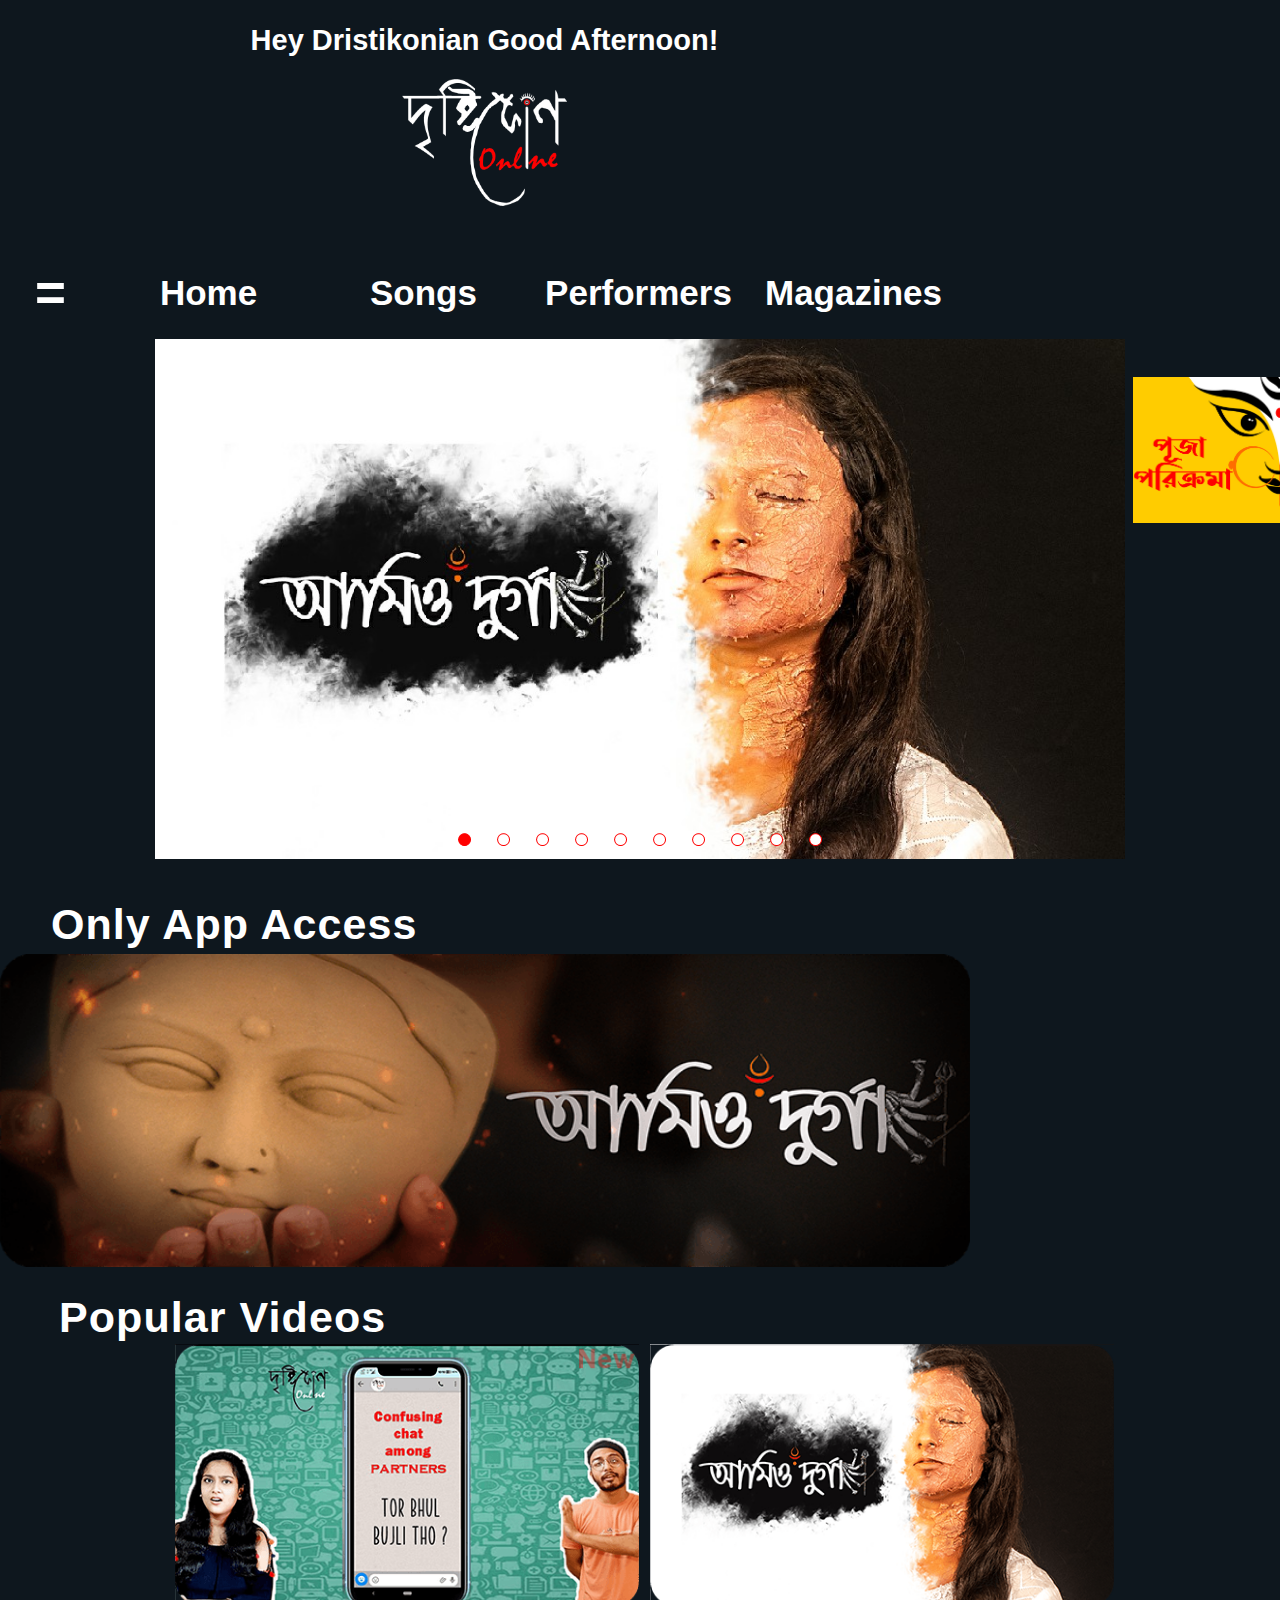
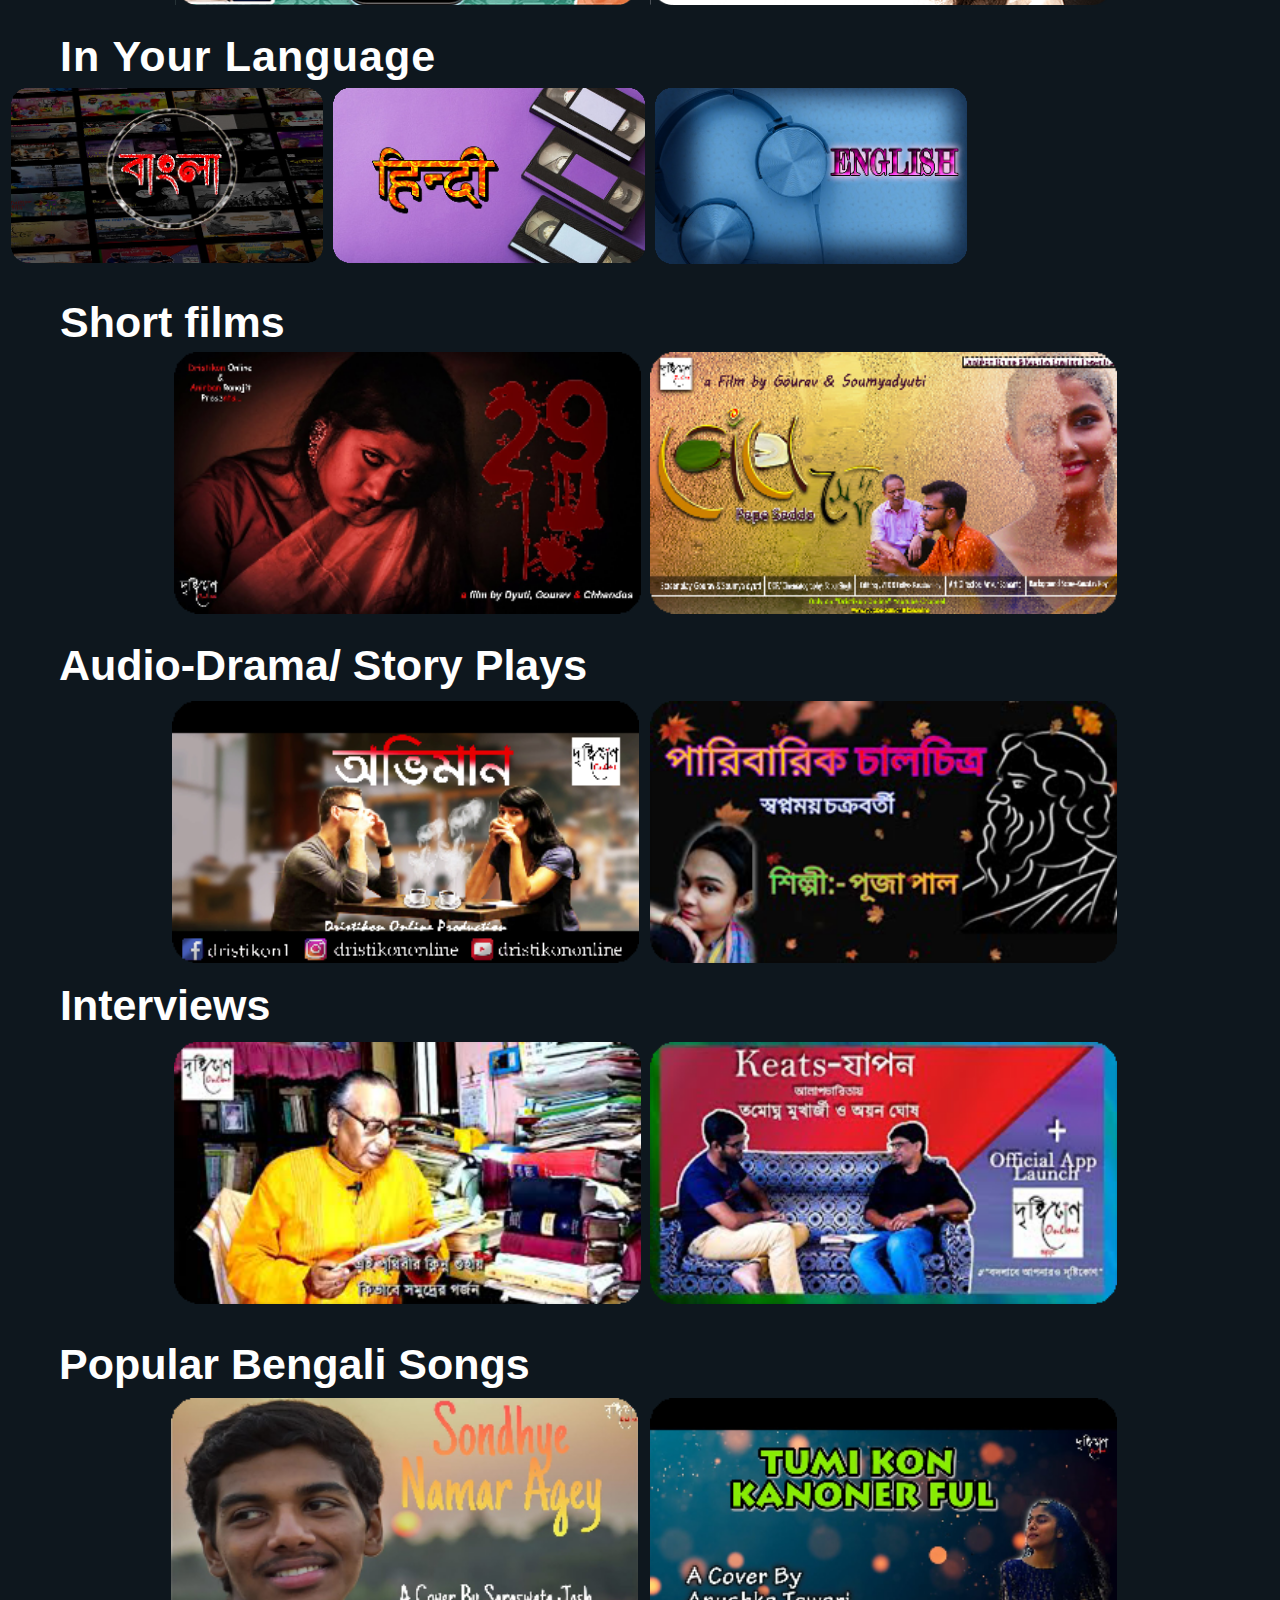
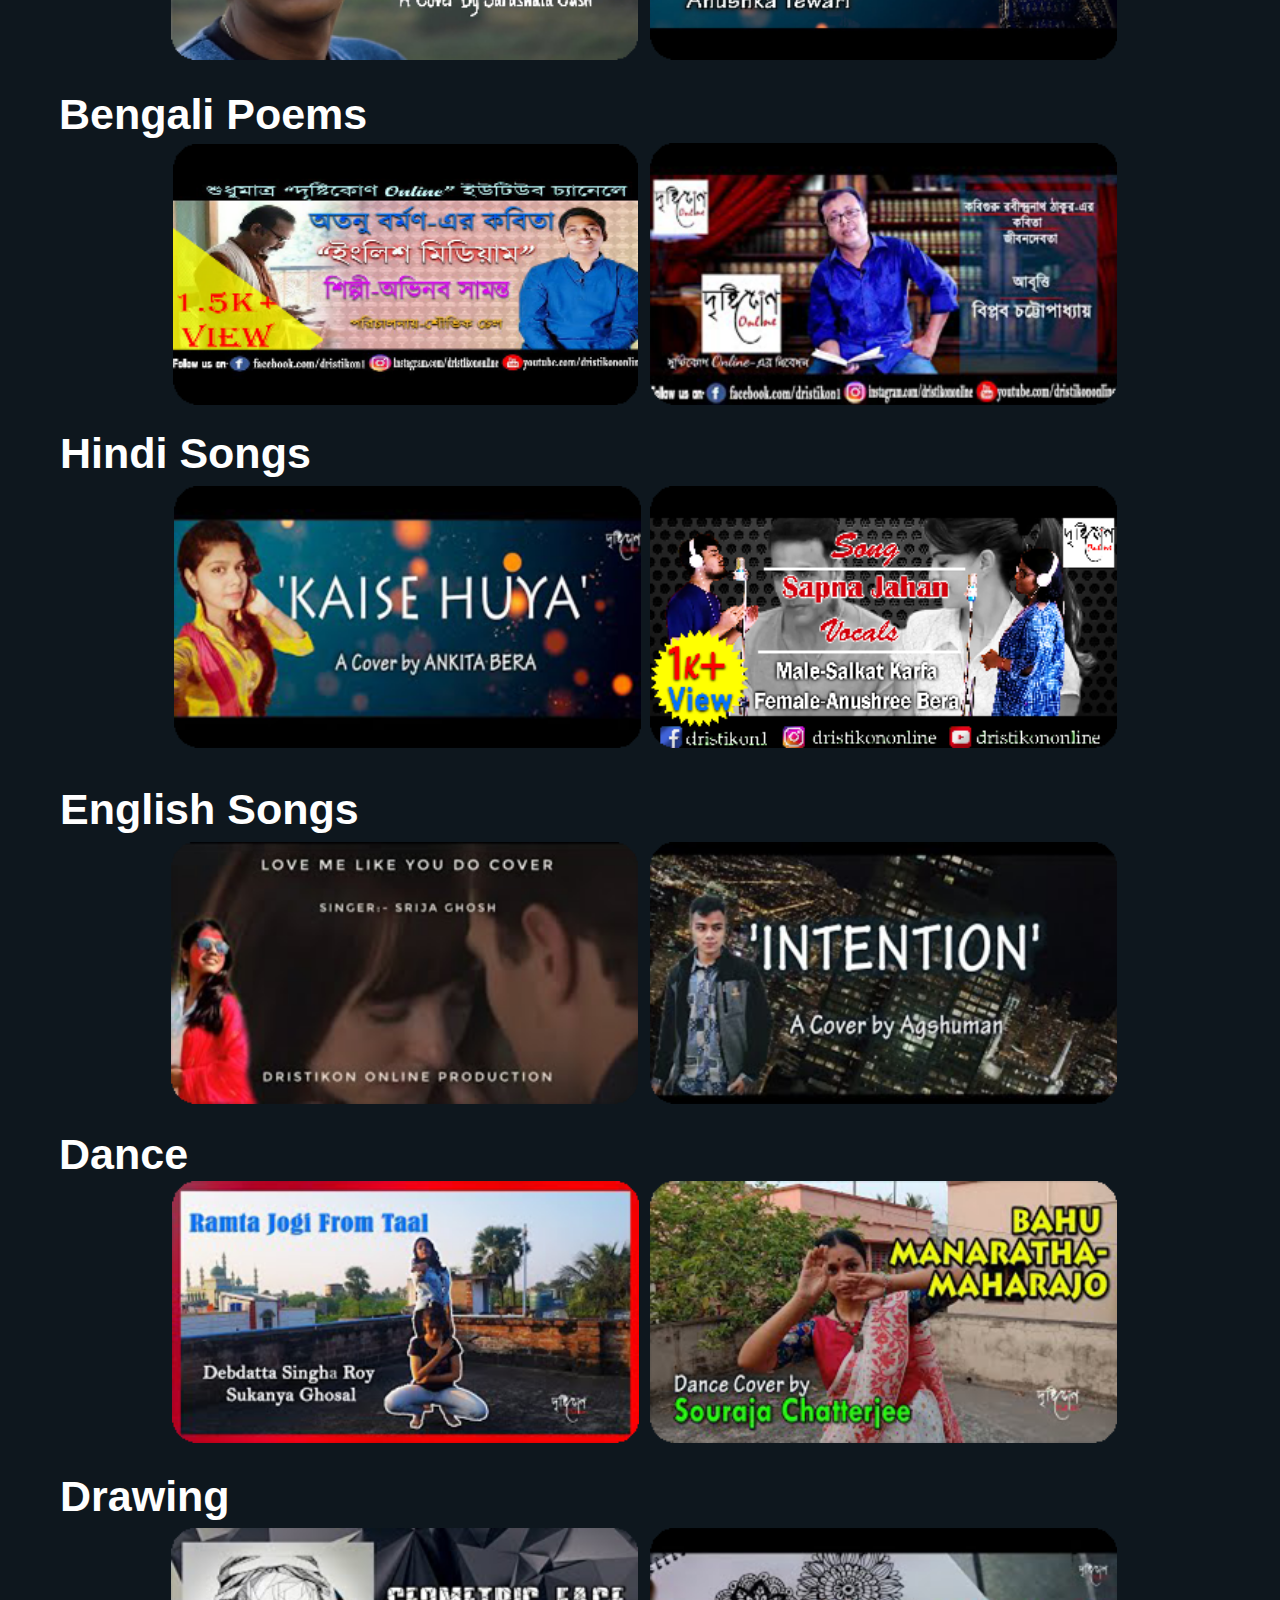
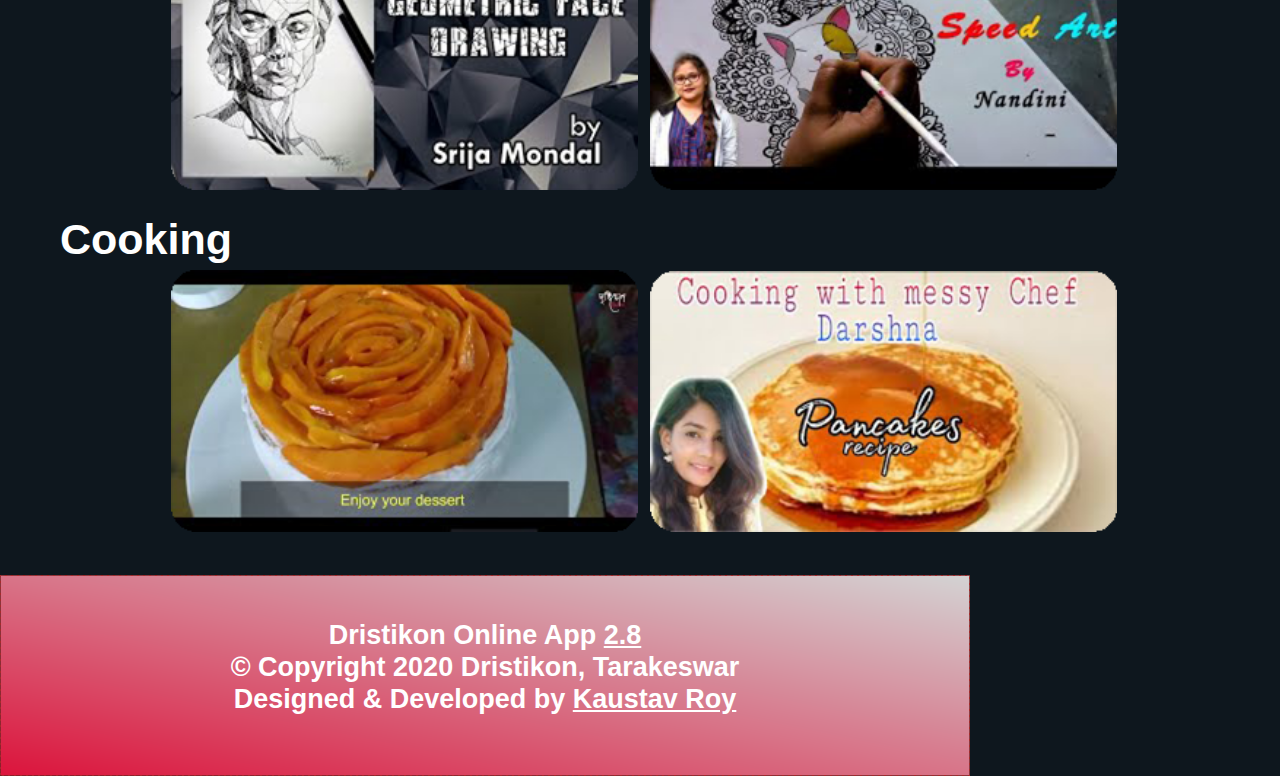
==== commit 3c6ea490: "new commit" ====
--- a/index.html
+++ b/index.html
@@ -212,11 +212,11 @@
 </script>
 </head>
 <body data-spy="scroll">
-<div id="wb_Image67" style="position:absolute;left:0px;top:954px;width:970px;height:313px;z-index:76;">
+<div id="wb_Image67" style="position:absolute;left:0px;top:954px;width:970px;height:313px;z-index:77;">
 <a href="./page1.html"><img src="images/amio durga appp.png" id="Image67" alt=""></a></div>
-<div id="wb_Text18" style="position:absolute;left:51px;top:899px;width:468px;height:48px;z-index:77;">
+<div id="wb_Text18" style="position:absolute;left:51px;top:899px;width:468px;height:48px;z-index:78;">
 <span style="color:#FFFFFF;font-family:Arial;font-size:43px;letter-spacing:1.07px;"><strong>Only App Access</strong></span></div>
-<div id="wb_Carousel9" style="position:absolute;left:0px;top:4381px;width:969px;height:262px;z-index:78;overflow:hidden;">
+<div id="wb_Carousel9" style="position:absolute;left:0px;top:4381px;width:969px;height:262px;z-index:79;overflow:hidden;">
 <div id="Carousel9" style="position:absolute;">
 <div class="frame">
 <div class="carousel-innerframe">
@@ -236,7 +236,7 @@
 </div>
 </div>
 </div>
-<div id="wb_Carousel8" style="position:absolute;left:0px;top:4042px;width:969px;height:262px;z-index:79;overflow:hidden;">
+<div id="wb_Carousel8" style="position:absolute;left:0px;top:4042px;width:969px;height:262px;z-index:80;overflow:hidden;">
 <div id="Carousel8" style="position:absolute;">
 <div class="frame">
 <div class="carousel-innerframe">
@@ -254,7 +254,7 @@
 </div>
 </div>
 </div>
-<div id="wb_Carousel11" style="position:absolute;left:0px;top:5070px;width:969px;height:262px;z-index:80;overflow:hidden;">
+<div id="wb_Carousel11" style="position:absolute;left:0px;top:5070px;width:969px;height:262px;z-index:81;overflow:hidden;">
 <div id="Carousel11" style="position:absolute;">
 <div class="frame">
 <div class="carousel-innerframe">
@@ -266,9 +266,9 @@
 </div>
 </div>
 </div>
-<div id="wb_Text13" style="position:absolute;left:60px;top:5014px;width:639px;height:48px;z-index:81;">
+<div id="wb_Text13" style="position:absolute;left:60px;top:5014px;width:639px;height:48px;z-index:82;">
 <span style="color:#FFFFFF;font-family:Arial;font-size:43px;"><strong>Cooking</strong></span></div>
-<div id="wb_Carousel10" style="position:absolute;left:0px;top:4728px;width:969px;height:262px;z-index:82;overflow:hidden;">
+<div id="wb_Carousel10" style="position:absolute;left:0px;top:4728px;width:969px;height:262px;z-index:83;overflow:hidden;">
 <div id="Carousel10" style="position:absolute;">
 <div class="frame">
 <div class="carousel-innerframe">
@@ -288,15 +288,15 @@
 </div>
 </div>
 </div>
-<div id="wb_Text12" style="position:absolute;left:60px;top:4672px;width:639px;height:61px;z-index:83;">
+<div id="wb_Text12" style="position:absolute;left:60px;top:4672px;width:639px;height:61px;z-index:84;">
 <span style="color:#FFFFFF;font-family:Arial;font-size:43px;line-height:49px;"><strong>Drawing</strong></span></div>
-<div id="wb_Text11" style="position:absolute;left:59px;top:4330px;width:639px;height:61px;z-index:84;">
+<div id="wb_Text11" style="position:absolute;left:59px;top:4330px;width:639px;height:61px;z-index:85;">
 <span style="color:#FFFFFF;font-family:Arial;font-size:43px;line-height:49px;"><strong>Dance</strong></span></div>
-<div id="wb_Text10" style="position:absolute;left:60px;top:3985px;width:639px;height:61px;z-index:85;">
+<div id="wb_Text10" style="position:absolute;left:60px;top:3985px;width:639px;height:61px;z-index:86;">
 <span style="color:#FFFFFF;font-family:Arial;font-size:43px;line-height:49px;"><strong>English Songs</strong></span></div>
-<div id="wb_Text9" style="position:absolute;left:60px;top:3629px;width:639px;height:61px;z-index:86;">
+<div id="wb_Text9" style="position:absolute;left:60px;top:3629px;width:639px;height:61px;z-index:87;">
 <span style="color:#FFFFFF;font-family:Arial;font-size:43px;line-height:49px;"><strong>Hindi Songs</strong></span></div>
-<div id="wb_Carousel7" style="position:absolute;left:0px;top:3686px;width:969px;height:262px;z-index:87;overflow:hidden;">
+<div id="wb_Carousel7" style="position:absolute;left:0px;top:3686px;width:969px;height:262px;z-index:88;overflow:hidden;">
 <div id="Carousel7" style="position:absolute;">
 <div class="frame">
 <div class="carousel-innerframe">
@@ -330,7 +330,7 @@
 </div>
 </div>
 </div>
-<div id="wb_Carousel5" style="position:absolute;left:0px;top:3343px;width:969px;height:262px;z-index:88;overflow:hidden;">
+<div id="wb_Carousel5" style="position:absolute;left:0px;top:3343px;width:969px;height:262px;z-index:89;overflow:hidden;">
 <div id="Carousel5" style="position:absolute;">
 <div class="frame">
 <div class="carousel-innerframe">
@@ -374,9 +374,9 @@
 </div>
 </div>
 </div>
-<div id="wb_Text8" style="position:absolute;left:59px;top:3289px;width:639px;height:48px;z-index:89;">
+<div id="wb_Text8" style="position:absolute;left:59px;top:3289px;width:639px;height:48px;z-index:90;">
 <span style="color:#FFFFFF;font-family:Arial;font-size:43px;"><strong>Bengali Poems</strong></span></div>
-<div id="wb_Carousel6" style="position:absolute;left:0px;top:2998px;width:969px;height:262px;z-index:90;overflow:hidden;">
+<div id="wb_Carousel6" style="position:absolute;left:0px;top:2998px;width:969px;height:262px;z-index:91;overflow:hidden;">
 <div id="Carousel6" style="position:absolute;">
 <div class="frame">
 <div class="carousel-innerframe">
@@ -410,9 +410,9 @@
 </div>
 </div>
 </div>
-<div id="wb_Text3" style="position:absolute;left:59px;top:2940px;width:639px;height:61px;z-index:91;">
+<div id="wb_Text3" style="position:absolute;left:59px;top:2940px;width:639px;height:61px;z-index:92;">
 <span style="color:#FFFFFF;font-family:Arial;font-size:43px;line-height:49px;"><strong>Popular Bengali Songs</strong></span></div>
-<div id="wb_Carousel4" style="position:absolute;left:0px;top:2642px;width:969px;height:262px;z-index:92;overflow:hidden;">
+<div id="wb_Carousel4" style="position:absolute;left:0px;top:2642px;width:969px;height:262px;z-index:93;overflow:hidden;">
 <div id="Carousel4" style="position:absolute;">
 <div class="frame">
 <div class="carousel-innerframe">
@@ -430,9 +430,9 @@
 </div>
 </div>
 </div>
-<div id="wb_Text5" style="position:absolute;left:60px;top:2581px;width:566px;height:61px;z-index:93;">
+<div id="wb_Text5" style="position:absolute;left:60px;top:2581px;width:566px;height:61px;z-index:94;">
 <span style="color:#FFFFFF;font-family:Arial;font-size:43px;line-height:49px;"><strong>Interviews</strong></span></div>
-<div id="wb_Carousel2" style="position:absolute;left:0px;top:2301px;width:969px;height:262px;z-index:94;overflow:hidden;">
+<div id="wb_Carousel2" style="position:absolute;left:0px;top:2301px;width:969px;height:262px;z-index:95;overflow:hidden;">
 <div id="Carousel2" style="position:absolute;">
 <div class="frame">
 <div class="carousel-innerframe">
@@ -450,9 +450,9 @@
 </div>
 </div>
 </div>
-<div id="wb_Text4" style="position:absolute;left:59px;top:2240px;width:597px;height:48px;z-index:95;">
+<div id="wb_Text4" style="position:absolute;left:59px;top:2240px;width:597px;height:48px;z-index:96;">
 <span style="color:#FFFFFF;font-family:Arial;font-size:43px;"><strong>Audio-Drama/ Story Plays</strong></span></div>
-<div id="wb_Carousel13" style="position:absolute;left:0px;top:1952px;width:969px;height:262px;z-index:96;overflow:hidden;">
+<div id="wb_Carousel13" style="position:absolute;left:0px;top:1952px;width:969px;height:262px;z-index:97;overflow:hidden;">
 <div id="Carousel13" style="position:absolute;">
 <div class="frame">
 <div class="carousel-innerframe">
@@ -478,32 +478,32 @@
 </div>
 </div>
 </div>
-<div id="wb_Text2" style="position:absolute;left:60px;top:1897px;width:468px;height:48px;z-index:97;">
+<div id="wb_Text2" style="position:absolute;left:60px;top:1897px;width:468px;height:48px;z-index:98;">
 <span style="color:#FFFFFF;font-family:Arial;font-size:43px;"><strong>Short films</strong></span></div>
-<div id="wb_Image27" style="position:absolute;left:655px;top:1688px;width:312px;height:176px;z-index:98;">
+<div id="wb_Image27" style="position:absolute;left:655px;top:1688px;width:312px;height:176px;z-index:99;">
 <a href="https://www.youtube.com/playlist?list=PLbrjRQAzpHJB7dYUg0RDAMsXQWL77nKwR"><img src="images/english~1.png" id="Image27" alt=""></a></div>
-<div id="wb_Image29" style="position:absolute;left:333px;top:1688px;width:312px;height:175px;z-index:99;">
+<div id="wb_Image29" style="position:absolute;left:333px;top:1688px;width:312px;height:175px;z-index:100;">
 <a href="https://www.youtube.com/playlist?list=PLbrjRQAzpHJAFSyzIfjOtbPS1L3pXGXCV"><img src="images/hindi.png" id="Image29" alt=""></a></div>
-<div id="wb_Image1" style="position:absolute;left:11px;top:1688px;width:312px;height:175px;z-index:100;">
+<div id="wb_Image1" style="position:absolute;left:11px;top:1688px;width:312px;height:175px;z-index:101;">
 <a href="https://www.youtube.com/playlist?list=PLbrjRQAzpHJCKBgMhOlZDSBg1x1OqwMOe"><img src="images/bangla~1.png" id="Image1" alt=""></a></div>
-<div id="wb_Text6" style="position:absolute;left:60px;top:1631px;width:468px;height:48px;z-index:101;">
+<div id="wb_Text6" style="position:absolute;left:60px;top:1631px;width:468px;height:48px;z-index:102;">
 <span style="color:#FFFFFF;font-family:Arial;font-size:43px;letter-spacing:1.07px;"><strong>In Your Language</strong></span></div>
-<div id="wb_Carousel3" style="position:absolute;left:0px;top:1343px;width:969px;height:262px;z-index:102;overflow:hidden;">
+<div id="wb_Carousel3" style="position:absolute;left:0px;top:1343px;width:969px;height:262px;z-index:103;overflow:hidden;">
 <div id="Carousel3" style="position:absolute;">
 <div class="frame">
 <div class="carousel-innerframe">
-<div id="wb_Image69" style="position:absolute;left:494px;top:1px;width:464px;height:261px;z-index:48;">
-<a href="https://www.youtube.com/embed/aRN428ccq4U"><img src="images/about us small~1.png" id="Image69" alt=""></a></div>
-<div id="wb_Image25" style="position:absolute;left:19px;top:1px;width:464px;height:261px;z-index:49;">
+<div id="wb_Image25" style="position:absolute;left:494px;top:1px;width:464px;height:261px;z-index:48;">
 <a href="./page1.html"><img src="images/amio durga.png" id="Image25" alt=""></a></div>
+<div id="wb_Image70" style="position:absolute;left:19px;top:1px;width:464px;height:261px;z-index:49;">
+<a href="https://www.youtube.com/watch?v=E2rpgD5fb4s"><img src="images/sccep3.png" id="Image70" alt=""></a></div>
 </div>
 </div>
 <div class="frame">
 <div class="carousel-innerframe">
 <div id="wb_Image11" style="position:absolute;left:1463px;top:1px;width:464px;height:261px;z-index:50;">
 <a href="https://www.youtube.com/watch?v=gyFcu-6V-vk&feature=youtu.be"><img src="images/dev tv~1.png" id="Image11" alt=""></a></div>
-<div id="wb_Image70" style="position:absolute;left:988px;top:1px;width:464px;height:261px;z-index:51;">
-<a href="https://www.youtube.com/watch?v=HkkQksbh5mw&feature=youtu.be"><img src="images/poulami khetu]~1.png" id="Image70" alt=""></a></div>
+<div id="wb_Image69" style="position:absolute;left:990px;top:1px;width:464px;height:261px;z-index:51;">
+<a href="https://www.youtube.com/embed/aRN428ccq4U"><img src="images/about us small~1.png" id="Image69" alt=""></a></div>
 </div>
 </div>
 <div class="frame">
@@ -540,9 +540,9 @@
 </div>
 </div>
 </div>
-<div id="wb_Text1" style="position:absolute;left:59px;top:1292px;width:468px;height:48px;z-index:103;">
+<div id="wb_Text1" style="position:absolute;left:59px;top:1292px;width:468px;height:48px;z-index:104;">
 <span style="color:#FFFFFF;font-family:Arial;font-size:43px;letter-spacing:1.07px;"><strong>Popular Videos </strong></span></div>
-<div id="wb_JavaScript2" style="position:absolute;left:170px;top:23px;width:629px;height:36px;z-index:104;">
+<div id="wb_JavaScript2" style="position:absolute;left:170px;top:23px;width:629px;height:36px;z-index:105;">
 <div id="greeting" style="font-family:Arial;font-size:29px;color:#FFFFFF;font-weight:bold;font-style:normal;text-align:center;text-decoration:none;"></div> 
 <script>
 var datenow = new Date(); 
@@ -564,7 +564,7 @@
    greeting.innerHTML = "Hey Dristikonian Good Morning!"; 
 }
 </script></div>
-<div id="wb_Carousel1" style="position:absolute;left:0px;top:339px;width:970px;height:520px;z-index:105;overflow:hidden;">
+<div id="wb_Carousel1" style="position:absolute;left:0px;top:339px;width:970px;height:520px;z-index:106;overflow:hidden;">
 <div id="Carousel1" style="position:absolute;">
 <div class="frame">
 <div class="carousel-innerframe">
@@ -574,55 +574,61 @@
 </div>
 <div class="frame">
 <div class="carousel-innerframe">
-<div id="wb_Image43" style="position:absolute;left:970px;top:1px;width:970px;height:519px;z-index:61;">
+<div id="wb_Image72" style="position:absolute;left:970px;top:0px;width:969px;height:519px;z-index:61;">
+<a href="https://www.youtube.com/watch?v=E2rpgD5fb4s"><img src="images/ccepisode3.png" id="Image72" alt=""></a></div>
+</div>
+</div>
+<div class="frame">
+<div class="carousel-innerframe">
+<div id="wb_Image43" style="position:absolute;left:1940px;top:1px;width:970px;height:519px;z-index:62;">
 <a href="https://www.youtube.com/embed/aRN428ccq4U"><img src="images/about us~1.jpg" id="Image43" alt=""></a></div>
 </div>
 </div>
 <div class="frame">
 <div class="carousel-innerframe">
-<div id="wb_Image68" style="position:absolute;left:1940px;top:0px;width:970px;height:520px;z-index:62;">
+<div id="wb_Image68" style="position:absolute;left:2910px;top:0px;width:970px;height:520px;z-index:63;">
 <a href="https://www.youtube.com/watch?v=th1N3S8gbLA&feature=youtu.be"><img src="images/thumbnail~1.jpg" id="Image68" alt=""></a></div>
 </div>
 </div>
 <div class="frame">
 <div class="carousel-innerframe">
-<div id="wb_Image8" style="position:absolute;left:2910px;top:0px;width:970px;height:520px;z-index:63;">
+<div id="wb_Image8" style="position:absolute;left:3880px;top:0px;width:970px;height:520px;z-index:64;">
 <a href="https://www.youtube.com/watch?v=_Jp96VRx9V0&feature=youtu.be"><img src="images/thumb-part-2-1.5k-1920x1080.jpg" id="Image8" alt=""></a></div>
 </div>
 </div>
 <div class="frame">
 <div class="carousel-innerframe">
-<div id="wb_Image62" style="position:absolute;left:3880px;top:0px;width:970px;height:520px;z-index:64;">
+<div id="wb_Image62" style="position:absolute;left:4850px;top:0px;width:970px;height:520px;z-index:65;">
 <a href="https://www.youtube.com/watch?v=gyFcu-6V-vk&feature=youtu.be"><img src="images/dev tv~1.jpg" id="Image62" alt=""></a></div>
 </div>
 </div>
 <div class="frame">
 <div class="carousel-innerframe">
-<div id="wb_Image6" style="position:absolute;left:4850px;top:0px;width:970px;height:520px;z-index:65;">
+<div id="wb_Image6" style="position:absolute;left:5820px;top:0px;width:970px;height:520px;z-index:66;">
 <a href="https://www.youtube.com/watch?v=dDxNXsE2lds&feature=youtu.be"><img src="images/maxresdefault1-1280x720.jpg" id="Image6" alt=""></a></div>
 </div>
 </div>
 <div class="frame">
 <div class="carousel-innerframe">
-<div id="wb_Image3" style="position:absolute;left:5820px;top:0px;width:970px;height:520px;z-index:66;">
+<div id="wb_Image3" style="position:absolute;left:6790px;top:0px;width:970px;height:520px;z-index:67;">
 <a href="https://www.youtube.com/watch?v=Txbc9vXXqqE&feature=youtu.be"><img src="images/updated-thumbnail-1815x1021.jpg" id="Image3" alt=""></a></div>
 </div>
 </div>
 <div class="frame">
 <div class="carousel-innerframe">
-<div id="wb_Image4" style="position:absolute;left:6790px;top:0px;width:969px;height:520px;z-index:67;">
+<div id="wb_Image4" style="position:absolute;left:7760px;top:0px;width:969px;height:520px;z-index:68;">
 <a href="https://www.youtube.com/watch?v=X7vjmAWi55s&feature=youtu.be"><img src="images/thumbnail-1920x1080.jpg" id="Image4" alt=""></a></div>
 </div>
 </div>
 <div class="frame">
 <div class="carousel-innerframe">
-<div id="wb_Image7" style="position:absolute;left:7761px;top:0px;width:968px;height:520px;z-index:68;">
+<div id="wb_Image7" style="position:absolute;left:8731px;top:0px;width:968px;height:520px;z-index:69;">
 <a href="https://www.youtube.com/embed/_KHWWImVc6U"><img src="images/video-thumbnail-1360x765.jpg" id="Image7" alt=""></a></div>
 </div>
 </div>
 </div>
 </div>
-<div id="wb_PanelMenu1" style="position:absolute;left:690px;top:181px;width:83px;height:59px;visibility:hidden;text-align:center;z-index:106;">
+<div id="wb_PanelMenu1" style="position:absolute;left:690px;top:181px;width:83px;height:59px;visibility:hidden;text-align:center;z-index:107;">
 <a href="#PanelMenu1_markup" id="PanelMenu1">&nbsp;</a>
 <div id="PanelMenu1_markup">
 <ul role="menu" class="nav">
@@ -639,15 +645,15 @@
 </div>
 </div>
 </div>
-<div id="wb_Image2" style="position:absolute;left:402px;top:59px;width:167px;height:167px;z-index:107;">
+<div id="wb_Image2" style="position:absolute;left:402px;top:59px;width:167px;height:167px;z-index:108;">
 <img src="images/circle dristikon water mark white 1.png" id="Image2" alt=""></div>
-<div id="wb_CssMenu2" style="position:absolute;left:0px;top:275px;width:101px;height:36px;z-index:108;">
+<div id="wb_CssMenu2" style="position:absolute;left:0px;top:275px;width:101px;height:36px;z-index:109;">
 <ul id="CssMenu2" role="menubar" class="nav">
 <li class="nav-item firstmain"><a role="menuitem" class="nav-link" href="javascript:window.location.reload()" target="_self" title="=" onclick="ShowPanel('PanelMenu1', event);return false;">=</a>
 </li>
 </ul>
 </div>
-<div id="wb_CssMenu1" style="position:absolute;left:101px;top:275px;width:860px;height:58px;z-index:109;">
+<div id="wb_CssMenu1" style="position:absolute;left:101px;top:275px;width:860px;height:58px;z-index:110;">
 <ul id="CssMenu1" role="menubar" class="nav">
 <li class="nav-item firstmain"><a role="menuitem" class="nav-link" href="javascript:window.location.reload()" target="_self" title="Home">Home</a>
 </li>
@@ -659,13 +665,13 @@
 </li>
 </ul>
 </div>
-<div id="wb_Shape1" style="position:absolute;left:0px;top:5375px;width:970px;height:201px;z-index:110;">
+<div id="wb_Shape1" style="position:absolute;left:0px;top:5375px;width:970px;height:201px;z-index:111;">
 <img src="images/img0001.png" id="Shape1" alt="" style="width:970px;height:201px;"></div>
-<div id="wb_Image63" style="position:absolute;left:808px;top:83px;width:118px;height:118px;visibility:hidden;z-index:111;">
+<div id="wb_Image63" style="position:absolute;left:808px;top:83px;width:118px;height:118px;visibility:hidden;z-index:112;">
 <a href="https://kaustavroy-lab.github.io/NotificationDkon/"><img src="images/notification-bell-icon-png-3-transparent.png" id="Image63" alt=""></a></div>
-<div id="wb_Text14" style="position:absolute;left:881px;top:108px;width:30px;height:34px;visibility:hidden;z-index:112;">
+<div id="wb_Text14" style="position:absolute;left:881px;top:108px;width:30px;height:34px;visibility:hidden;z-index:113;">
 <span style="color:#FFFFFF;font-family:Arial;font-size:29px;"><strong><a href="https://kaustavroy-lab.github.io/NotificationDkon/">1</a></strong></span></div>
-<div id="Layer1" style="position:fixed;text-align:center;visibility:hidden;left:0;top:102px;right:0;width:968px;height:1390px;margin-left:auto;margin-right:auto;z-index:113;" data-bottom="all:#FFFFFF;">
+<div id="Layer1" style="position:fixed;text-align:center;visibility:hidden;left:0;top:102px;right:0;width:968px;height:1390px;margin-left:auto;margin-right:auto;z-index:114;" data-bottom="all:#FFFFFF;">
 <div id="wb_Text17">
 <span style="color:#FFFFFF;font-family:Arial;font-size:48px;">Coming Soon....</span>
 </div>
@@ -675,9 +681,9 @@
 <div id="wb_Text16">
 <span style="color:#FFFFFF;font-family:Arial;font-size:27px;"><strong>CONTENT DETAILS:</strong><br>Val Lage Na<br><strong>Episode 2; Awkward Conversations with Partners</strong><br><br>Casts: Jagnaseni &amp; Soudip<br>Script- Gourav <br>Direction- Soumyadyuti<br>VFX and Editing- Kaustav Roy</span>
 </div>
-<input type="button" id="Button1" name="" value="Play" style="display:none;width: 100%;;height:86px;z-index:72;" autofocus>
-<input type="button" id="Button3" name="" value="Not Now" style="display:none;width: 100%;;height:86px;z-index:73;" autofocus>
-<div id="wb_IconFont1" style="display:inline-block;width:96px;height:96px;text-align:center;z-index:74;">
+<input type="button" id="Button1" name="" value="Play" style="display:none;width: 100%;;height:86px;z-index:73;" autofocus>
+<input type="button" id="Button3" name="" value="Not Now" style="display:none;width: 100%;;height:86px;z-index:74;" autofocus>
+<div id="wb_IconFont1" style="display:inline-block;width:96px;height:96px;text-align:center;z-index:75;">
 <a href="#" onclick="ShowObjectWithEffect('Layer1', 0, 'puff', 500);return false;"><svg id="IconFont1" height="100%" width="100%" style="position:absolute;height:100%;width:100%;left:0;top:0" viewBox="0 0 95 95" version="1.1" xmlns="http://www.w3.org/2000/svg">
    <g transform="scale(0.1855)">
    <path transform="rotate(180) scale(-1,1) translate(0,-512)" d="M363 179l-77 77l77 77l-30 30l-77 -77l-77 77l-30 -30l77 -77l-77 -77l30 -30l77 77l77 -77zM256 469c118 0 213 -95 213 -213s-95 -213 -213 -213s-213 95 -213 213s95 213 213 213z"/>
@@ -686,11 +692,11 @@
 </a>
 </div>
 </div>
-<div id="wb_Text7" style="position:absolute;left:150px;top:5419px;width:670px;height:89px;text-align:center;z-index:114;">
+<div id="wb_Text7" style="position:absolute;left:150px;top:5419px;width:670px;height:89px;text-align:center;z-index:115;">
 <span style="color:#FFFFFF;font-family:Arial;font-size:27px;"><strong>Dristikon Online App </strong></span><span style="color:#DC143C;font-family:Arial;font-size:27px;"><strong><a href="https://kaustavroy-lab.github.io/developerstudiodkon/">2.8</a></strong></span><span style="color:#FFFFFF;font-family:Arial;font-size:27px;"><strong><br>© Copyright 2020 Dristikon, Tarakeswar <br>Designed &amp; Developed by </strong></span><span style="color:#0E171E;font-family:Arial;font-size:27px;"><strong><a href="https://kaustavroy-lab.github.io/kaustavroyinfo/">Kaustav Roy</a></strong></span></div>
-<div id="Layer2" style="position:absolute;text-align:center;left:626px;top:80px;width:164px;height:146px;z-index:115;" onclick="window.location.href='#';return false;">
+<div id="Layer2" style="position:absolute;text-align:center;left:626px;top:80px;width:164px;height:146px;z-index:116;" onclick="window.location.href='https://dristikononline.in/pujo2020';return false;">
 <div id="Layer2-container" style="width:164px;position:relative;margin-left:auto;margin-right:auto;text-align:left;">
-<div id="wb_Image71" style="position:absolute;left:17px;top:0px;width:147px;height:146px;z-index:75;">
+<div id="wb_Image71" style="position:absolute;left:17px;top:0px;width:147px;height:146px;z-index:76;">
 <a href="https://dristikononline.in/pujo2020"><img src="images/Artboard 2.jpg" id="Image71" alt=""></a></div>
 </div>
 </div>
--- a/index.css
+++ b/index.css
@@ -2044,6 +2044,53 @@
    width: 100%;
    height: 100%;
 }
+#wb_Image24
+{
+   vertical-align: top;
+}
+#Image24
+{
+   border: 0px solid #000000;
+   padding: 0;
+   margin: 0;
+   left: 0;
+   top: 0;
+   width: 100%;
+   height: 100%;
+}
+#Layer2
+{
+   background-color: transparent;
+   background-image: none;
+}
+#wb_Image71
+{
+   vertical-align: top;
+}
+#Image71
+{
+   border: 0px solid #000000;
+   padding: 0;
+   margin: 0;
+   left: 0;
+   top: 0;
+   width: 100%;
+   height: 100%;
+}
+#wb_Image72
+{
+   vertical-align: top;
+}
+#Image72
+{
+   border: 0px solid #000000;
+   padding: 0;
+   margin: 0;
+   left: 0;
+   top: 0;
+   width: 100%;
+   height: 100%;
+}
 #wb_Image70
 {
    vertical-align: top;
@@ -2058,36 +2105,3 @@
    width: 100%;
    height: 100%;
 }
-#wb_Image24
-{
-   vertical-align: top;
-}
-#Image24
-{
-   border: 0px solid #000000;
-   padding: 0;
-   margin: 0;
-   left: 0;
-   top: 0;
-   width: 100%;
-   height: 100%;
-}
-#Layer2
-{
-   background-color: transparent;
-   background-image: none;
-}
-#wb_Image71
-{
-   vertical-align: top;
-}
-#Image71
-{
-   border: 0px solid #000000;
-   padding: 0;
-   margin: 0;
-   left: 0;
-   top: 0;
-   width: 100%;
-   height: 100%;
-}
